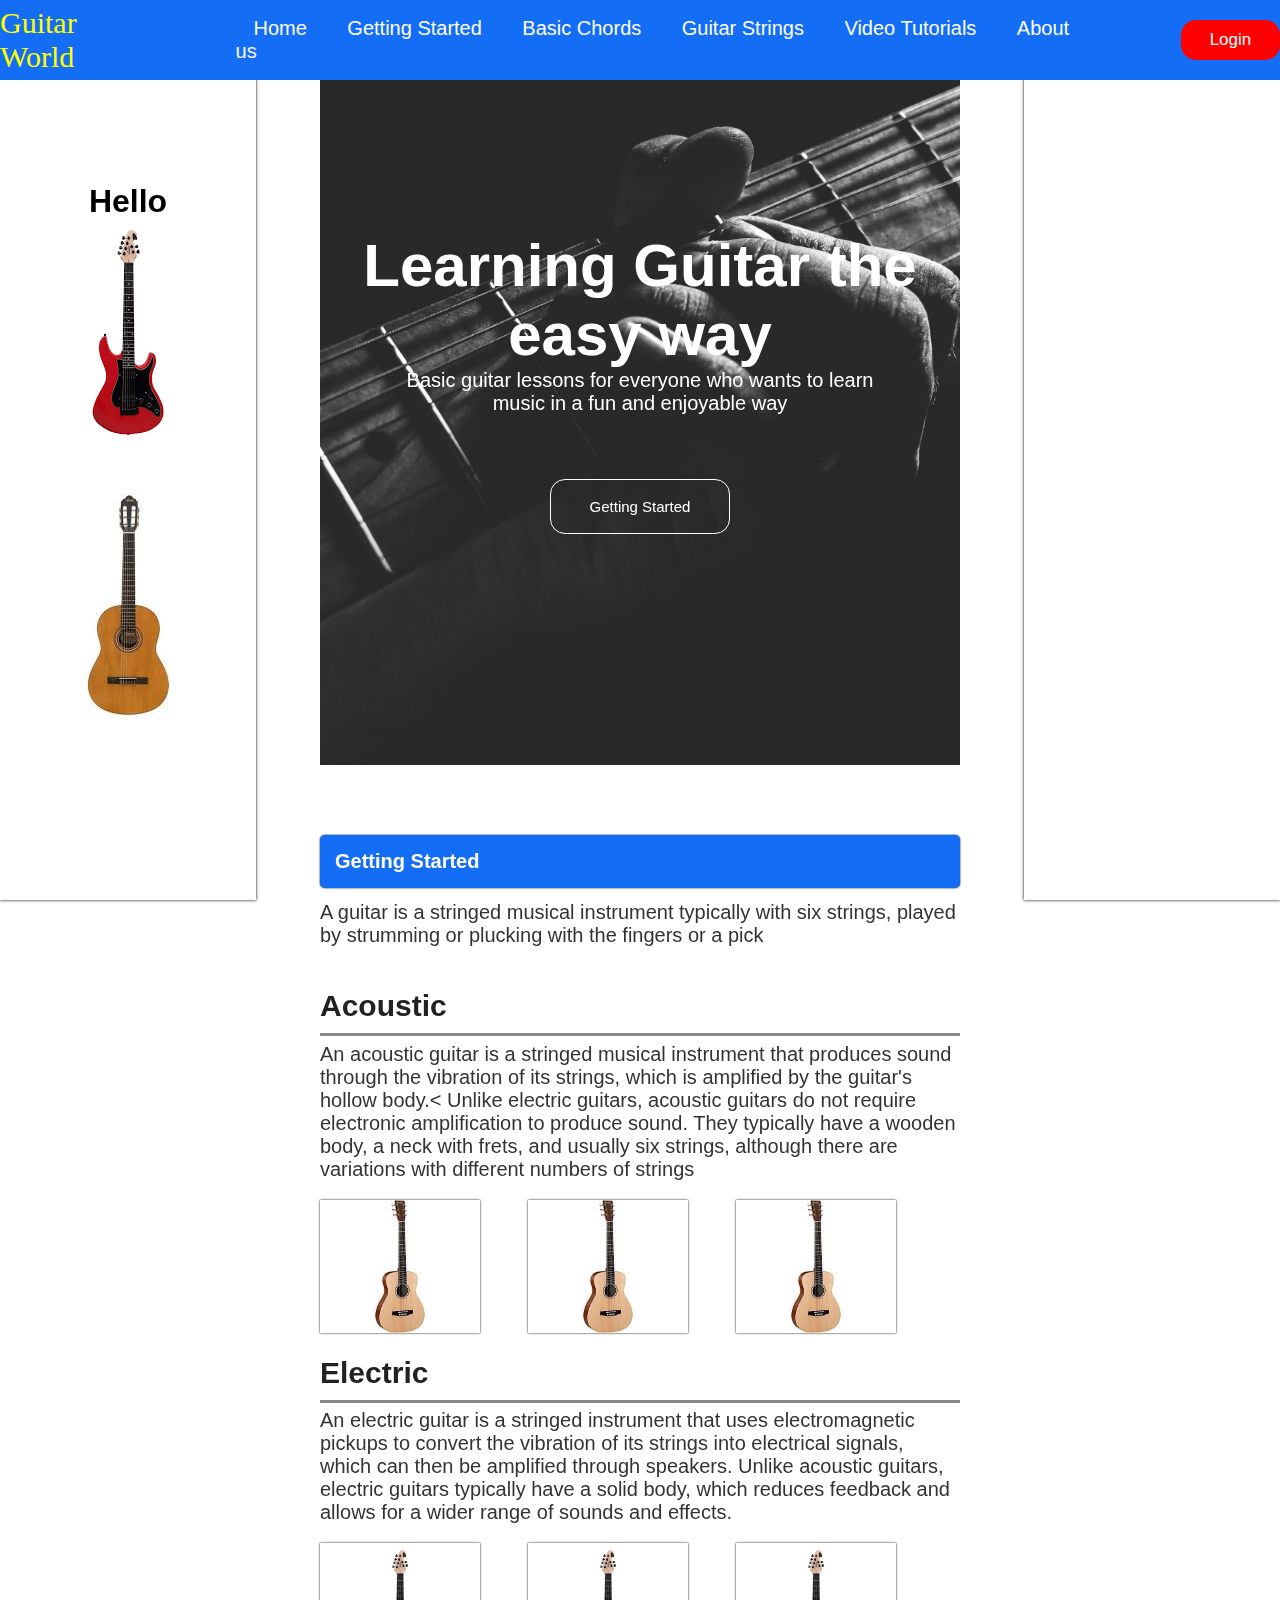
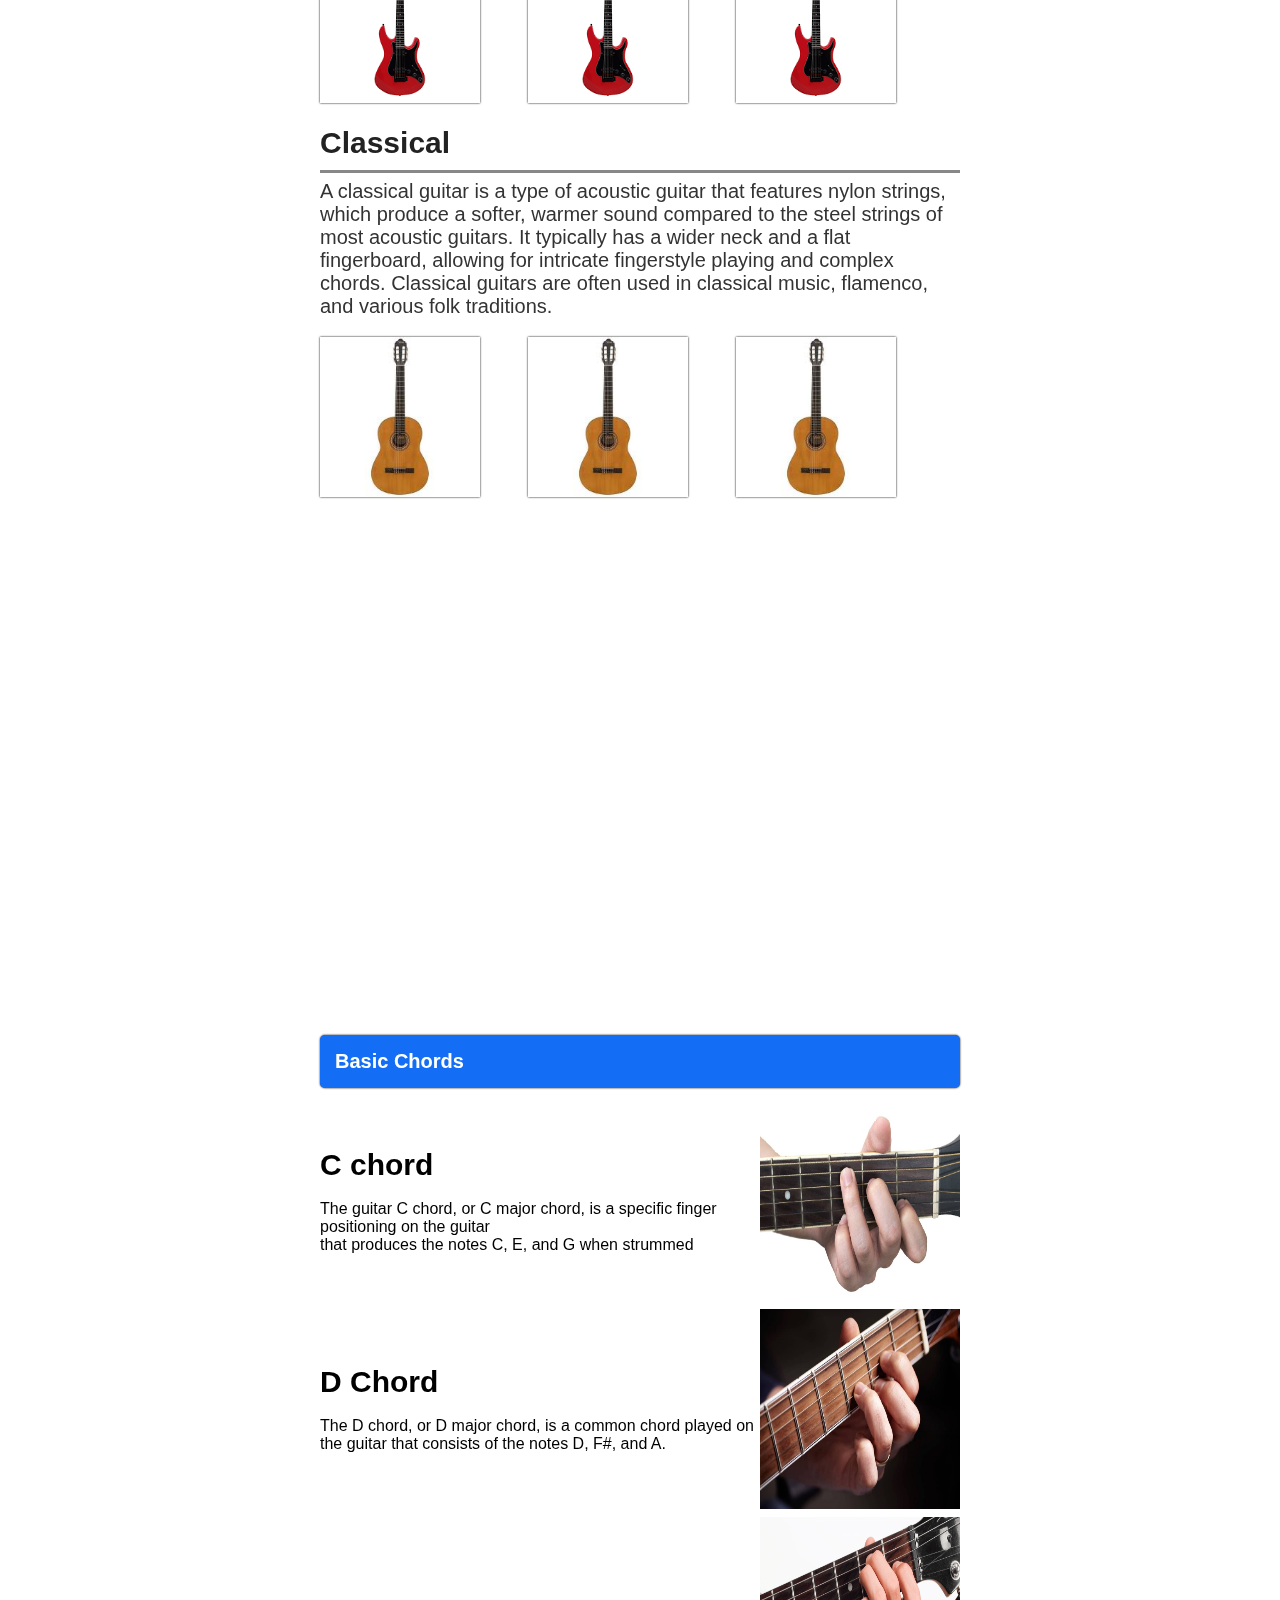
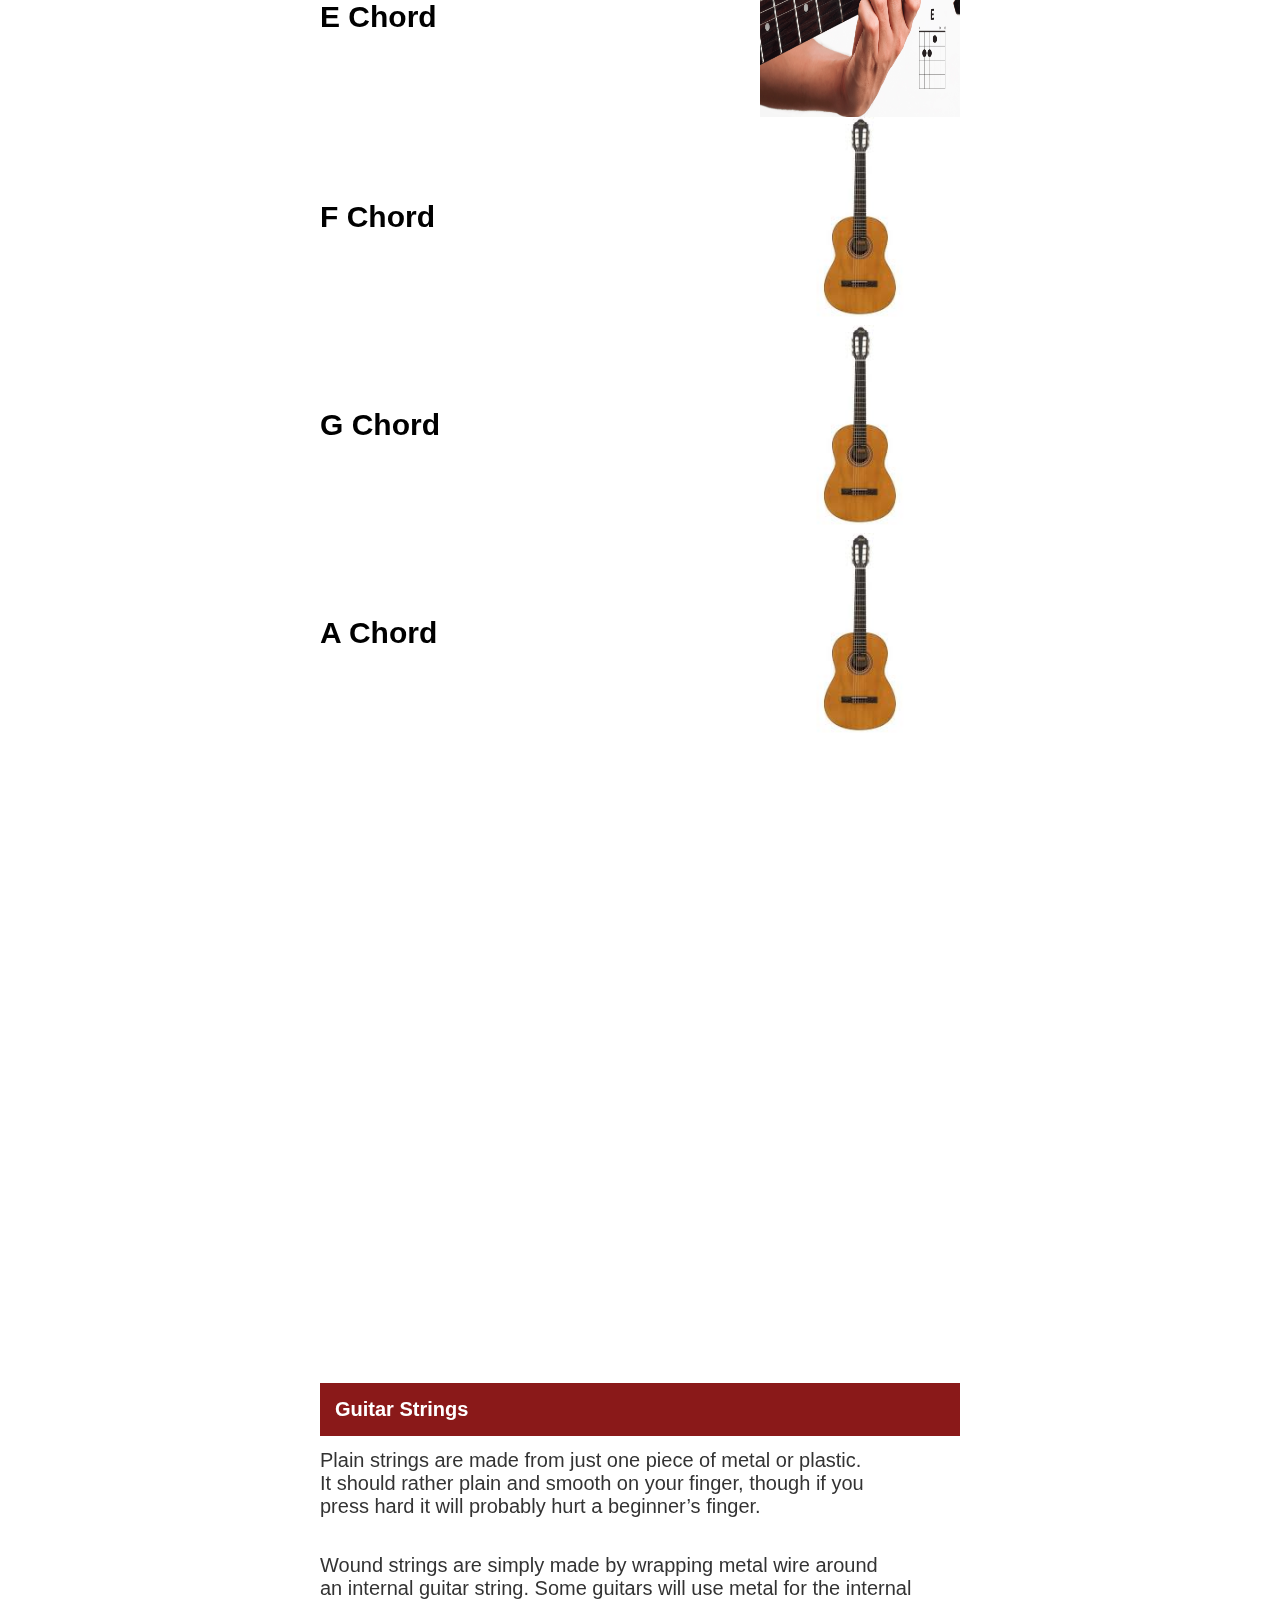
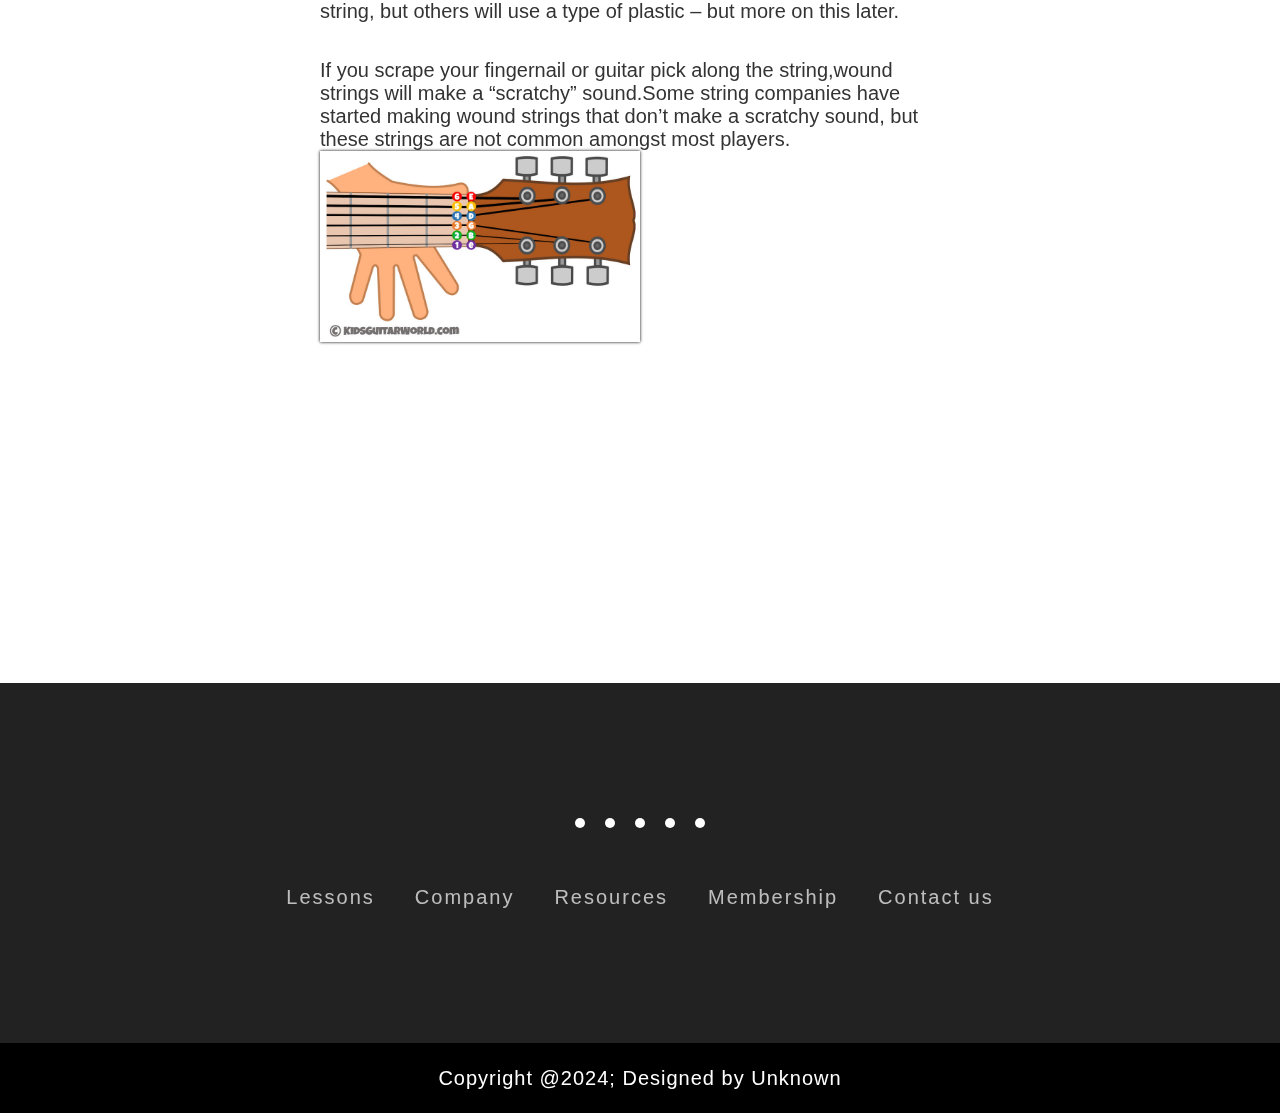
==== index.html @ c6ec6309 "Add files via upload" ====
<html lang="en">
<head>
    <meta charset="UTF-8">
    <meta name="viewport" content="width=device-width, initial-scale=1.0">
    <title>Document</title>
    <link rel="stylesheet" href="style.css">
    <link rel="stylesheet" href="style2.css">
    <link rel="stylesheet" href="https://cdnjs.cloudflare.com/ajax/libs/font-awesome/6.6.0/css/all.min.css" integrity="sha512-Kc323vGBEqzTmouAECnVceyQqyqdsSiqLQISBL29aUW4U/M7pSPA/gEUZQqv1cwx4OnYxTxve5UMg5GT6L4JJg==" crossorigin="anonymous" referrerpolicy="no-referrer" />
</head>
<body>
    <div class="nav-bar">
            <div class="logo">Guitar World</div>
            <ul>
                <a href="#">Home</a>
                <a href="#">Getting Started</a>
                <a href="#">Basic Chords</a>
                <a href="#">Guitar Strings</a>
                <a href="video-tutorials/video.html">Video Tutorials</a>
                <a href="#">About us</a>
            </ul>

		<button id="login-btn" href="about.html">Login</button>
    </div>
    <!---------------------HOME CONTENTS------------------------------------>
    <div class="home-page">
        <div class="home-content">
            <h1>Learning Guitar the easy way</h1>
            <p>Basic guitar lessons for everyone who wants to learn<br>music in a fun and enjoyable way</p>
            <div class="buttons">
                <button class="btn2">Getting Started</button>
            </div>
        </div>
    </div>

    <!----------------------------------------SIDE CONTENTS  LEFT--------------------------------------------------------->
        <div class="side-contents">
            <div class="side-text">
                <h1>Hello</h1>
            </div>
            <div class="side-img">
                <img src="electric.png">
                <img src="classical.jpg">
            </div>
        </div>

    <!----------------------------------- SIDE CONTENTS RIGHT------------------------------------------------------------->
    <div class="side-contents-right">
        
    </div>

    <!-----------------------------GETTING STARTED------------------------------------------->
        <div class="get-started">
            <div class="get-started-content">
                <h1>Getting Started</h1>
                <p>A guitar is a stringed musical instrument typically with six strings, played by strumming or plucking with the fingers or a pick</p>
                <!----------------------GUITAR TYPES------------------------------------->
            <div class="guitar-types">
                <div class="guitar-container1">
                    <h3>Acoustic</h3>
                    <p>An acoustic guitar is a stringed musical instrument that produces sound through the vibration of its strings, which is amplified by the guitar's hollow body.<
                        Unlike electric guitars, acoustic guitars do not require electronic amplification to produce sound. They typically have a wooden body, a neck with frets, and
                        usually six strings, although there are variations with different numbers of strings</p>
                      <div class="gitar-groups">
                        <img src="acoustic.jpg" alt="">
                        <img src="acoustic.jpg" alt="">
                        <img src="acoustic.jpg" alt="">
                      </div>
                </div>
                <div class="guitar-container2">
                    <h3>Electric</h3>
                    <p>An electric guitar is a stringed instrument that uses electromagnetic pickups to convert the vibration of its strings into electrical signals, which can then be amplified through speakers. Unlike acoustic guitars, electric guitars typically have a solid body, which reduces feedback and allows for a wider range of sounds and effects.</p>
                    <div class="gitar-groups">
                        <img src="electric.png" alt="">
                        <img src="electric.png" alt="">
                        <img src="electric.png" alt="">
                    </div>
                </div>
                <div class="guitar-container3">
                    <h3>Classical</h3>
                    <p>A classical guitar is a type of acoustic guitar that features nylon strings, which produce a softer, warmer sound compared to the steel strings of most acoustic guitars. It typically has a wider neck and a flat fingerboard, allowing for intricate fingerstyle playing and complex chords. Classical guitars are often used in classical music, flamenco, and various folk traditions. </p>
                    <div class="gitar-groups">
                        <img src="classical.jpg" alt="">
                        <img src="classical.jpg" alt="">
                        <img src="classical.jpg" alt="">
                    </div>
                </div>
            </div>

            </div>           
        </div>


<!---------------------------------BASIC CHORDS-------------------------------->  
        <div class="basic-chords">
            <div class="basic-chords-content">
                <h1>Basic Chords</h1>
            </div>
            <div class="chords-container1">
                <div class="chord-C">
                    <div class="chord-text">
                        <h2>C chord</h2><br>
                        <p>The guitar C chord, or C major chord, is a specific finger positioning on the guitar<br>
                        that produces the notes C, E, and G when strummed</p>
                    </div>
                    <div class="chord-img">
                        <img src="c.jpg" alt="">
                    </div>
                </div>
<!-------------------------------D---------------------------------->
            <div class="chord-D">
                <div class="chord-text">
                    <h2>D Chord</h2><br>
                    <p>The D chord, or D major chord, is a common chord played on the guitar that consists of the notes D, F#, and A.</p>
                </div>
                <div class="chord-img">
                    <img src="d.jpg" alt="">
                </div>
            </div>
<!------------------------------E--------------------------------------------->
            <div class="chord-E">
                    <div class="chord-text">
                        <h2>E Chord</h2>
                    </div>
                    <div class="chord-img">
                        <img src="e.jpg" alt="">
                    </div>
                </div>
            </div>

            <div class="chords-container2">
                <div class="chord-F">
                    <div class="chord-text">
                        <h2>F Chord</h2>
                    </div>
                    <div class="chord-img">
                        <img src="classical.jpg" alt="">
                    </div>
            </div>
<!-----------------------------G--------------------------------------------------------->
                
                <div class="chord-G">
                    <div class="chord-text">
                        <h2>G Chord</h2>
                    </div>
                    <div class="chord-img">
                        <img src="classical.jpg" alt="">
                    </div>
                </div>
<!-------------------------------A----------------------------------------->
                <div class="chord-A">
                    <div class="chord-text">
                        <h2>A Chord</h2>
                        <p></p>
                    </div>
                    <div class="chord-img">
                        <img src="classical.jpg" alt="">
                    </div>
                </div>
            </div>
        </div>
<!-----------------------------------GUITAR STRINGS-------------------------------------------->
        <div class="guitar-string">
            <div class="guitar-string-content">
                <h1>Guitar Strings</h1>
                <p>Plain strings are made from just one piece of metal or plastic.<br>
                 It should rather plain and smooth on your finger, though if you <br> press hard it will probably hurt a beginner’s finger.</p>
                 <br><br>
                 <p>Wound strings are simply made by wrapping metal wire around <br>
                an internal guitar string. Some guitars will use metal for the internal<br>
                 string, but others will use a type of plastic – but more on this later. </p>
                    <br><br>
                <p>If you scrape your fingernail or guitar pick along the string,wound<br>
                strings will make a “scratchy” sound.Some string companies have<br>
                started making wound strings that don’t make a scratchy sound, but<br>
                these strings are not common amongst most players.</p> 
            </div>
            <div class="guitar-img">
                <img src="string.jpg" alt="">
            </div>
        </div>
<!-------------------------------FOOTER--------------------------------------->

        <div class="footer">
            <div class="icons">
                <a href="#"><i class="fa-brands fa-facebook"></i></a>
                <a href="#"><i class="fa-brands fa-instagram"></i></a>
                <a href="#"><i class="fa-brands fa-google"></i></a>
                <a href="#"><i class="fa-brands fa-twitter"></i></a>
                <a href="#"><i class="fa-brands fa-youtube"></i></a>
            </div>
            <div class="footer-nav">
                <ul>
                    <a href="#">Lessons</a>
                    <a href="#">Company</a>
                    <a href="#">Resources</a>
                    <a href="#">Membership</a>
                    <a href="#">Contact us</a>
                </ul>
            </div>
        </div>
        <div class="footer-copyrigth">
            <a href="#">Copyright @2024; Designed by Unknown</a>
        </div>
</body>
</html>
---- style.css ----
:root{
    --h1-font-size: 20px;
    --p-font-size: 20px;
    --background:#146ef5;
}

*{
    margin: 0;
    padding: 0;
    font-family:arial;
}
body{
    background-color: white;
    overflow-x:hidden;
}
/*----------------------------SIDE CONTENTS------------------------------------------------*/

.side-contents{
    width: 20vw;
    height: 100vh;
    background: #fff;
    position: fixed;
    top: 0;
    left: 0;
    z-index: -1;
    display: flex;
    flex-direction: column;
    align-items: center;
    justify-content: center;
    box-shadow: 0 0 3px black;
}
.side-img{
    display: flex;
    flex-direction: column;
    gap:3em;
}

/* ---------------------------------------------SIDE CONTENTS RIGTH------------------------------------------*/

.side-contents-right{
    width: 20vw;
    height: 100vh;
    background: #fff;
    position: fixed;
    top: 0;
    right: 0;
    z-index: -1;
    display: flex;
    flex-direction: column;
    align-items: center;
    justify-content: center;
    box-shadow: 0 0 3px 
}


/*-----------------------------NAV BAR -----------------------------------------------------------*/

h3{
    margin-top: 2%;
    font-size: 30px;
    margin-bottom: 1%;
    color: white;
}
.nav-bar{
    background:var(--background);
    backdrop-filter:blur(5px);
    width: 100vw;
    height: 80px;
    display: flex;
    align-items: center;
    justify-content: center;
    gap: 5em;
    position: fixed;
    z-index: 999;

    animation: appear 2s linear;
    animation-timeline: view();
    animation-range: entry 0% cover 40%;
}
.logo{
    color: rgb(250, 250, 250);
    font-size: 30px;
    color: yellow;
    font-family: fantasy;
}

.nav-bar a{
   padding: 10px;
   color: white;
   cursor: pointer;
   font-size: 20px;
   text-decoration: none;
   margin: 0 5px;
   border: solid transparent;
   transition: .3s;
}
.nav-bar a:hover{
    border-bottom:solid rgb(251, 255, 0);
    color: yellow;
}
.nav-bar ul{
    margin-right: 0%;
}

/*------------------------------------LOGIN BTN-------------------------------------------*/

#login-btn{
 padding:5px 20px;
 background:red;
 border-radius:15px;
 cursor:pointer;
 border:none;
 width:100px;
 height:40px;
 color:white;
 transition:.2s;
 font-size:17px;
}
#login-btn:hover{
 transform:scale(1.05);
 background:white;
 color:black;
 box-shadow:0 0 10px white;
}

/*------------------------------------ HOME PAGE ------------------------- */ 
.home-page{
    width: 50vw;
    height: 85vh;
    background: url(home.jpg);
    background-repeat: no-repeat;
    background-position: center;
    background-size: cover;
    display: flex;
    align-items: center;
    justify-content: center;
    text-align: center;
    margin: auto;
}

.home-content h1{
    font-size: 60px;
    color: white;
}
.home-content p{
    color: white;
    font-size: 20px;
}
.buttons{
    margin-top: 10%;
}

.btn2{
    color: rgb(255, 255, 255);
    background: transparent;
    padding: 10px 20px;
    cursor: pointer;
    border: none;
    border-radius: 15px;
    width: 180px;
    height: 55px;   
    font-size: 15px;
    border: 1px solid;
    transition: .3s;
}
.btn2:hover{
    background-color: rgb(243, 243, 243);
    border: none;
    box-shadow: 0 0 15px rgb(250, 250, 250);
    color: black;
}

    /* ----------------------------------- GET STARTED ----------------------------------------------------- */

.get-started{
    width: 50vw;
    margin:auto;
    height: 200vh;
    background: #fff;
    display: flex;
    flex-direction: column;
    gap: 8em;
    margin-top: 3%;
}
.get-started-content{
    display: flex;
    flex-direction: column;
    align-items: left;
    margin-top: 5%;
}
.get-started-content h1{
    font-size: var(--h1-font-size);
    margin-bottom: 2%;
    color: #fff;
    background:var(--background);
    padding:15px;
    box-shadow:0 0 2px black;
    border-radius:5px;
}
.get-started p{
    margin-bottom: 3%;
    color: #333;
    font-size: 20px;
}
.get-started h3{
 border-bottom:solid #888;
 padding:10px 0px;
 color:#222;
}
/*---------------------------------------------GUITAR IMG --------------------------*/
.guitar-container1 img{
    width: 25%;
    height: 25%;
    box-shadow: 0 0 2px black;
    cursor: pointer;
    transition: .3s;
}
.guitar-container2 img{
    width: 25%;
    height: 25%;
    box-shadow: 0 0 2px black;
    cursor: pointer;
    transition: .3s;
}
.guitar-container3 img{
    width: 25%;
    height: 25%;
    box-shadow: 0 0 2px black;
    cursor: pointer;
    transition: .3s;
}
.gitar-groups {
    display: flex;
    gap: 3em;
}
.guitar-container3 img:hover{
    box-shadow: 0 0 5px black;
    transform: scale(1.1);
}
.guitar-container2 img:hover{
    box-shadow: 0 0 5px black;
    transform: scale(1.1);
}
.guitar-container1 img:hover{
    box-shadow: 0 0 5px black;
    transform: scale(1.1);
}

/*------------------------- GUITAR CHORDS --------------------------------------*/

.basic-chords{
    width: 50vw;
    height: 220vh;
    background-color:white;
    color: rgb(0, 0, 0);
    margin-top: 3%;
    margin:auto;
}
.basic-chords-content{
    display: flex;
    flex-direction: column;
    align-items: left;
    margin-bottom: 0%;

    /*animation: appear 2s linear;
    animation-timeline: view();
    animation-range: entry 0% cover 40%;
    */
}
.basic-chords-content h1{
    margin-top: 5%;
    margin-bottom: 2%;
    font-size: var(--h1-font-size);
    margin-bottom: 2%;
    color: #fff;
    background:var(--background);
    padding:15px;
    box-shadow:0 0 2px black;
    border-radius:5px;
}

.chords-container1{
    display: flex;
    align-items: center;
    flex-direction: column;
    justify-content: center;
    color: black;
    gap: .5em;
}
.chords-container1 h2{
    font-size: 30px;
}

.chord-C{
    width: 50vw;
    height: 200px;
    background-color: white;
    border-radius: 10px;
    display: flex;
    justify-content: space-between;
    align-items: center;

   /* animation: appear linear;
    animation-timeline: view();
    animation-range: entry 0% cover 40%;
    */
}
.chord-D{
    width: 50vw;
    height: 200px;
    background-color: white;
    border-radius: 10px;
    display: flex;
    justify-content: space-between;
    align-items: center;
}
.chord-E{
    width: 50vw;
    height: 200px;
    background-color: white;
    border-radius: 10px;
    display: flex;
    justify-content: space-between;
    align-items: center;
}
.chord-F{
    width: 50vw;
    height: 200px;
    background-color: white;
    border-radius: 10px;
    display: flex;
    justify-content: space-between;
    align-items: center;
}
.chord-G{
    width: 50vw;
    height: 200px;
    background-color: white;
    border-radius: 10px;
    display: flex;
    justify-content: space-between;
    align-items: center;
}
.chord-A{
    width: 50vw;
    height: 200px;
    background-color: white;
    border-radius: 10px;
    display: flex;
    justify-content: space-between;
    align-items: center;
}
.chords-container2{
    display: flex;
    flex-direction: column;
    align-items: center;
    justify-content: center;
    color: black;
    gap: .5em;
}
.chords-container2 h2{
    font-size: 30px;
}

/*-------------------------------CHORD TEXT < CHORD IMG-----------------------------------------*/
.chord-text{
    margin-left: 0%;
}
.chord-img img {
    width: 200px;
    height: 200px;
    background-size: contain;
    background-position: center;
}


@keyframes appear{
    from{
        transform:translateY(200px);
         opacity: 0;
     }
    to{
        transform: translateY(0px);
        opacity: 1;
    }
}
---- style2.css ----
:root{
    --h1-font-size: 20px;
    --p-font-size: 20px;
}
/* ======================GUTAR STINGS PAGE===================================*/
.guitar-string{
    width: 50vw;
    height: 100vh;
    background-color: white;
    display: flex;
    margin: auto;
    flex-direction: column;
    margin-top: 3%;
    margin: auto;
}
.guitar-img img{
    width: 50%;
    box-shadow: 0 0 3px black;
}
.guitar-string-content{
    
}
.guitar-string-content h1{
    font-size: var(--h1-font-size);
    color: white;
    margin-bottom: 2%;
    background: rgba(125, 0, 0, .9);
    padding: 15px;
}
.guitar-string-content p{
    font-size: 20px;
    color: #333;
}

/*-----------------------------FOOTER--------------------------------------*/
.footer{
    width: 100vw;
    background-color: #222;
    height: 40vh;
    display: flex;
    align-items: center;
    flex-direction: column;
    justify-content: center;
}

.bottom-nav{
    width: 100vw;
    height: 80px;
    background-color: black;
}
.icons{
    display: flex;
    justify-content: center;
    align-items: center;
    font-size: 20px;
}
.icons a{
    text-decoration: none;
    margin: 10px;
    color: #333;
    border-radius: 50%;
    background-color: #ffffff;
    padding: 5px;
    transition: .3s;
}
.icons a i{
    font-size: 30px;
    transition: .3s;
}

.icons a:hover{
    background-color: transparent;
    transition: .3s;
}
.icons a i:hover{
    color: white;
    transition: .3;
}




.footer-nav ul{
    display: flex;
    align-items: center;
    justify-content: center;
    margin-top: 5%;
}
.footer-nav a{
    color: #ffffff;
    font-size: 20px;
    margin: 10px 10px;
    text-decoration: none;
    opacity: .7;
    list-style: none;
    transition: .3s;
    letter-spacing: 2px;
    padding: 0 10px;
}
.footer-nav a:hover{
    opacity: 1;
}

/*-------------------footer copyright-----------------------------------------*/
.footer-copyrigth{
    width: 100v2;
    height: 70px;
    background-color: black;
    color: white;
    display: flex;
    align-items: center;
    justify-content: center;
}
.footer-copyrigth a{
    color: white;
    font-size: 20px;
    text-decoration: none;
    letter-spacing: 1px;
}
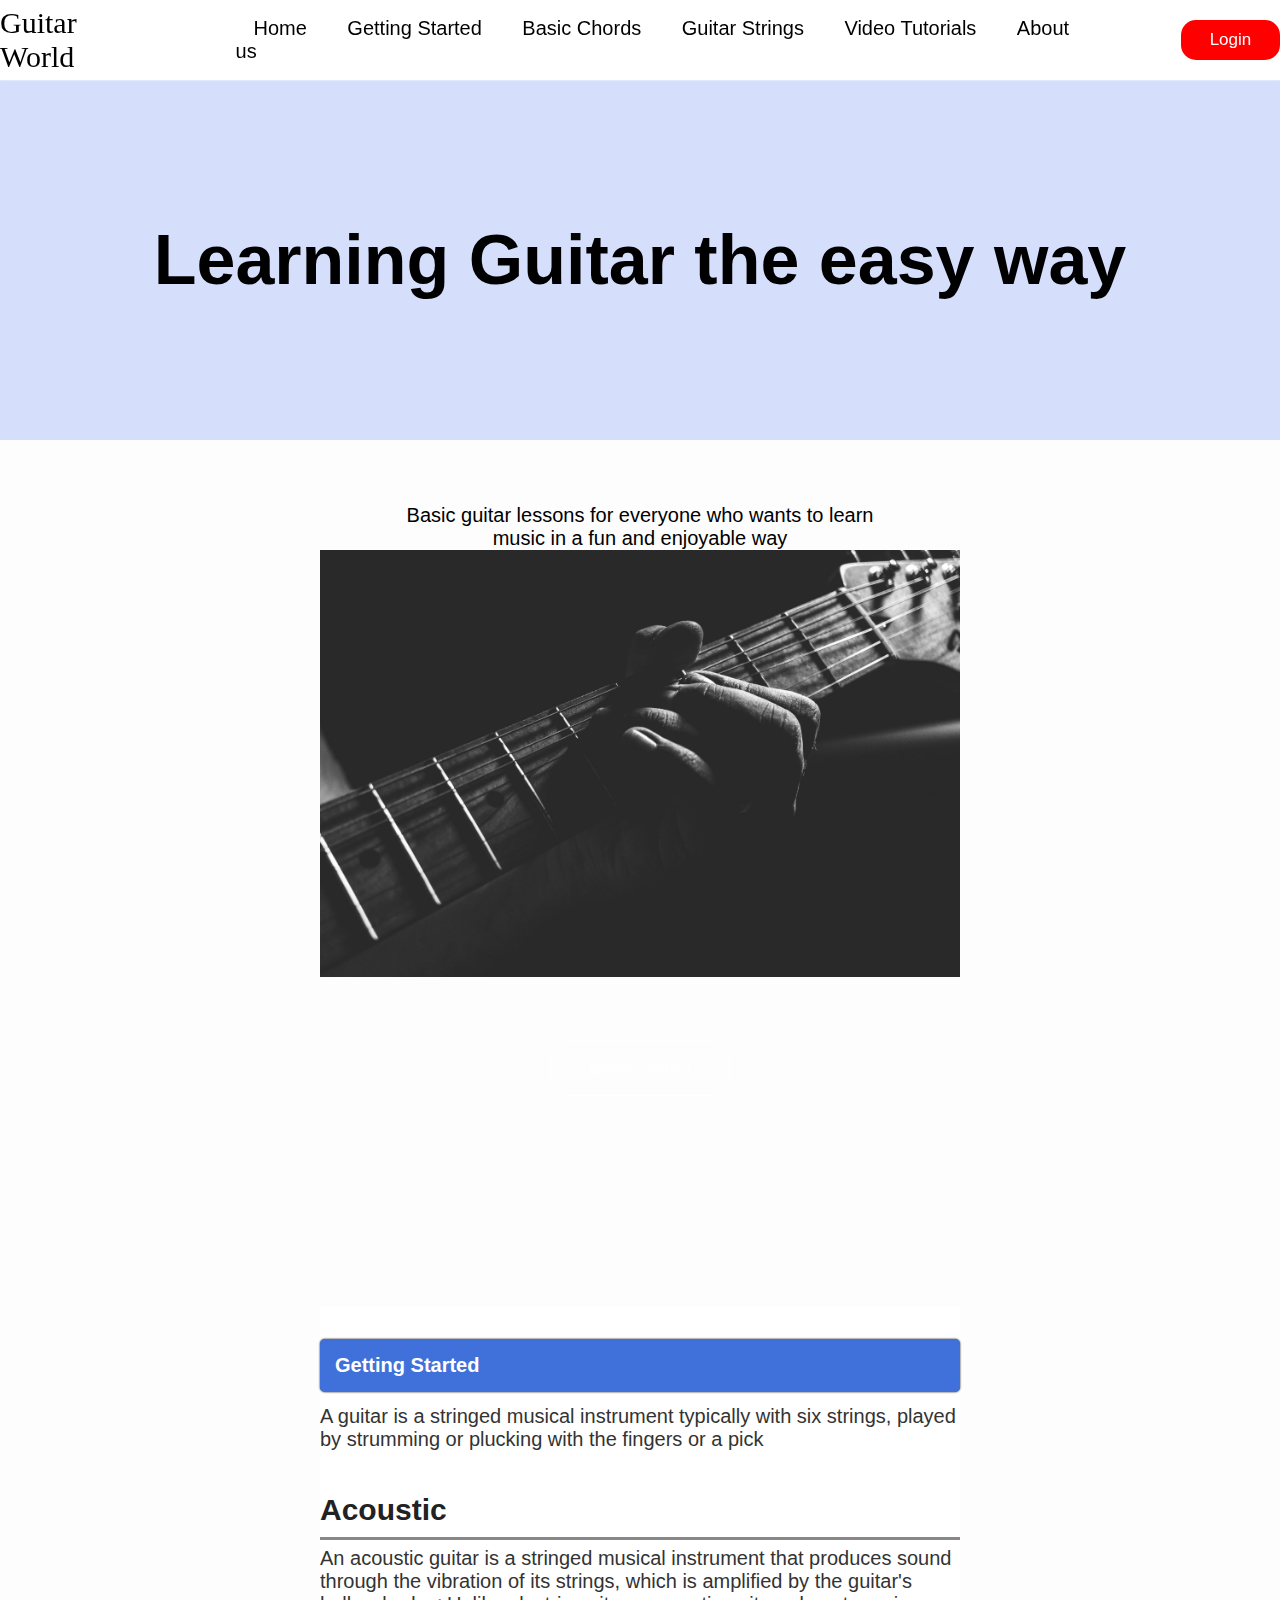
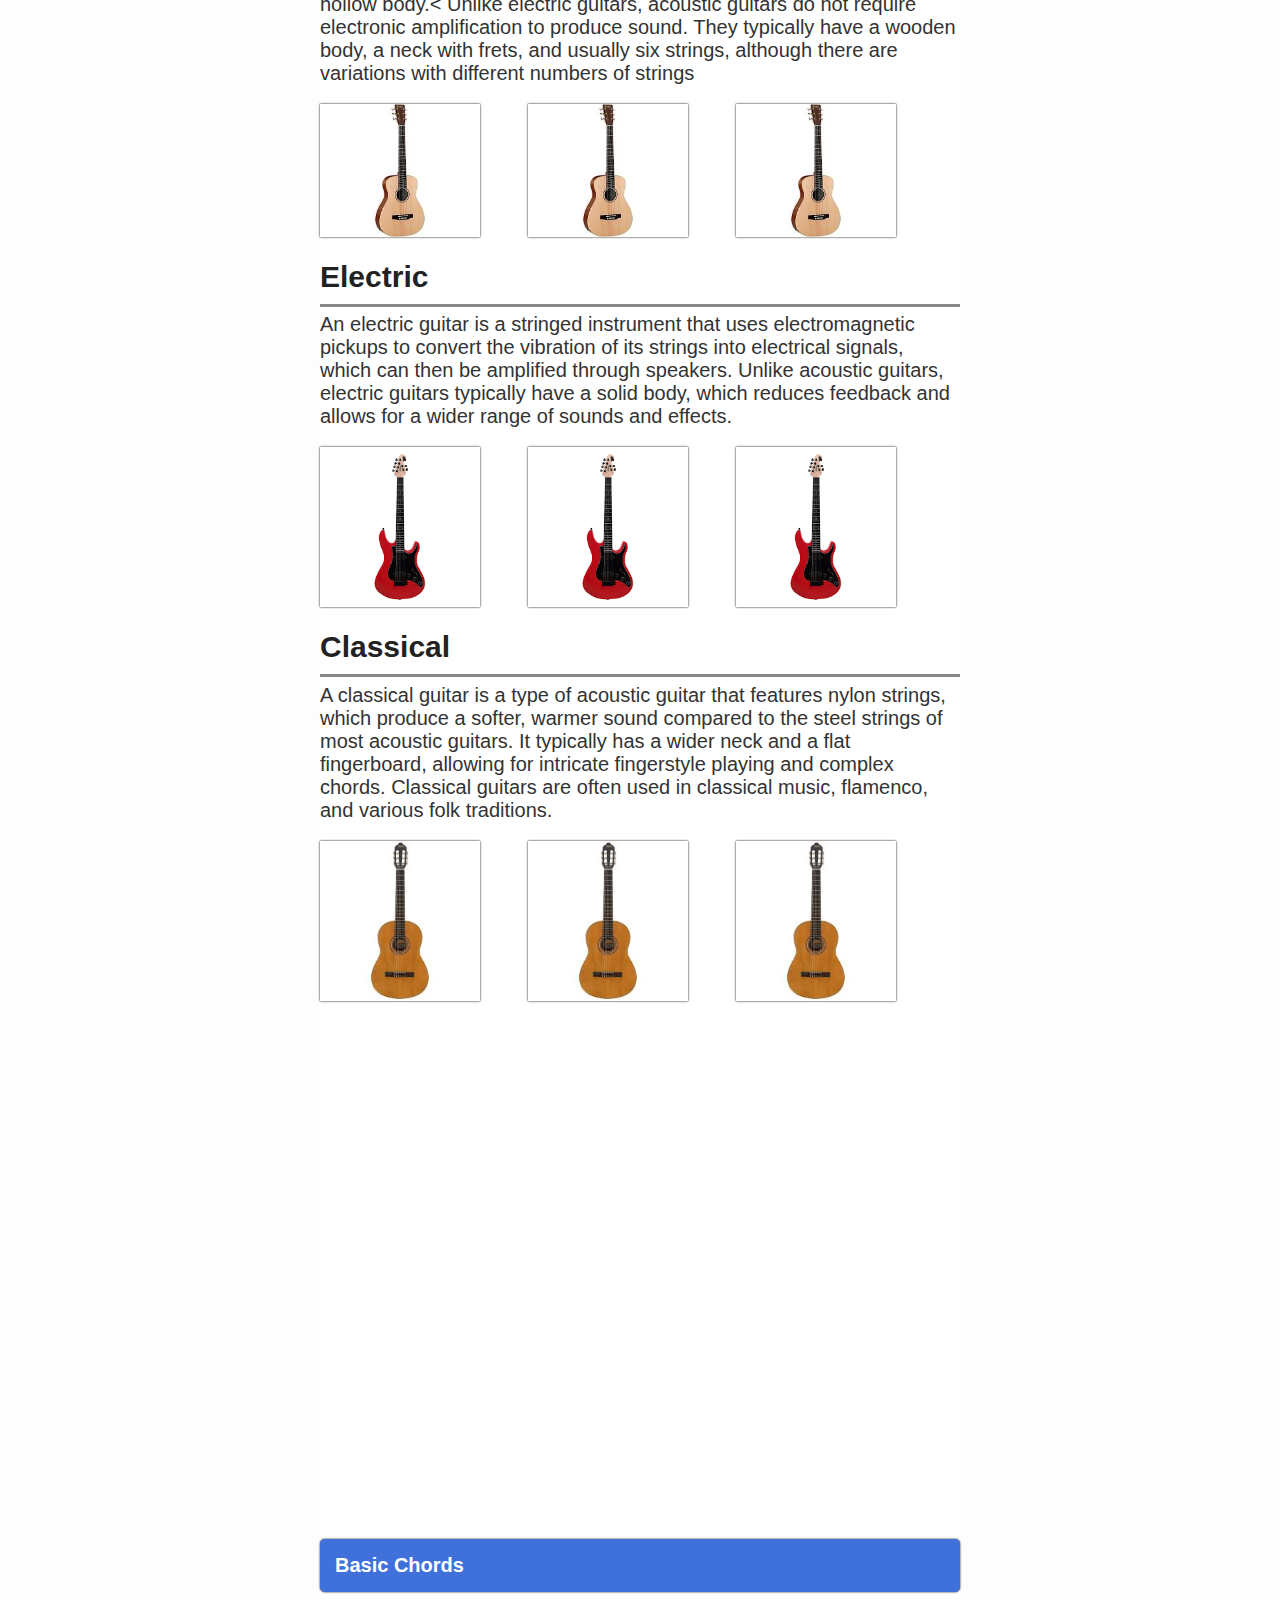
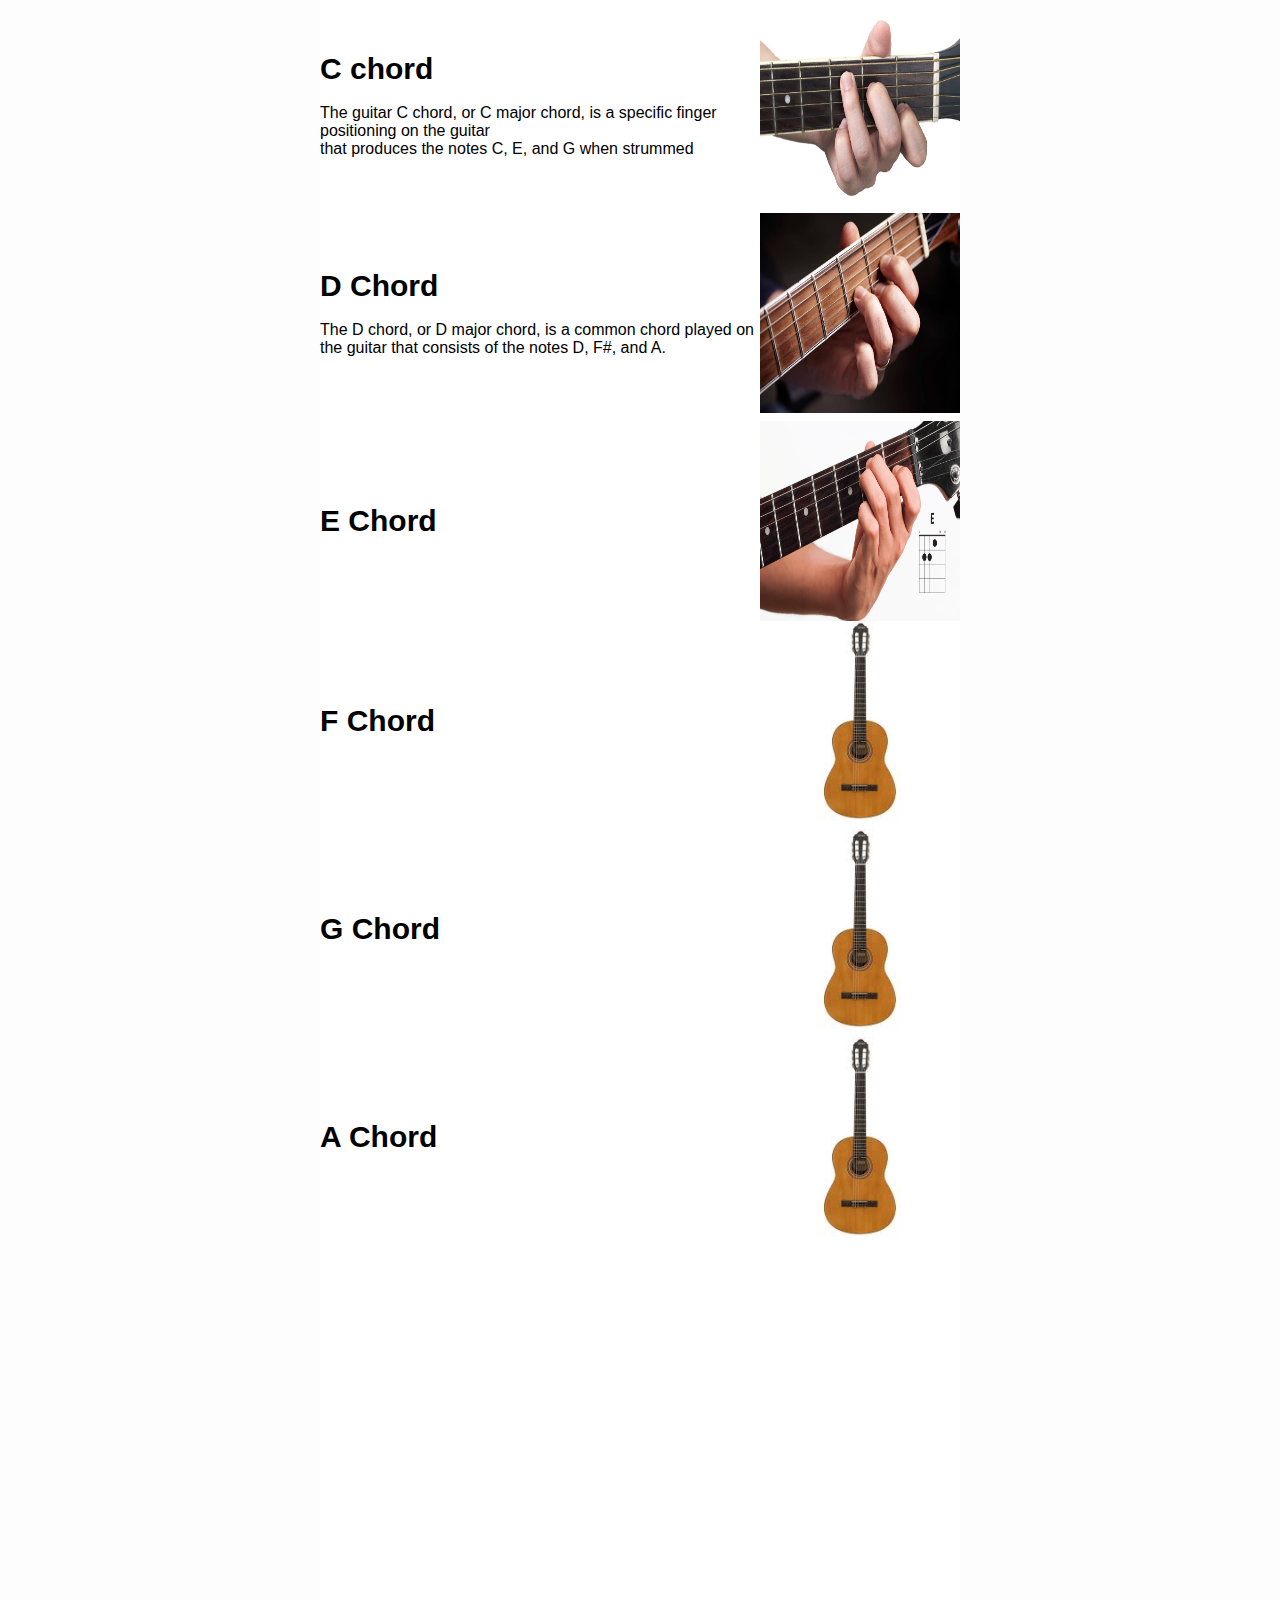
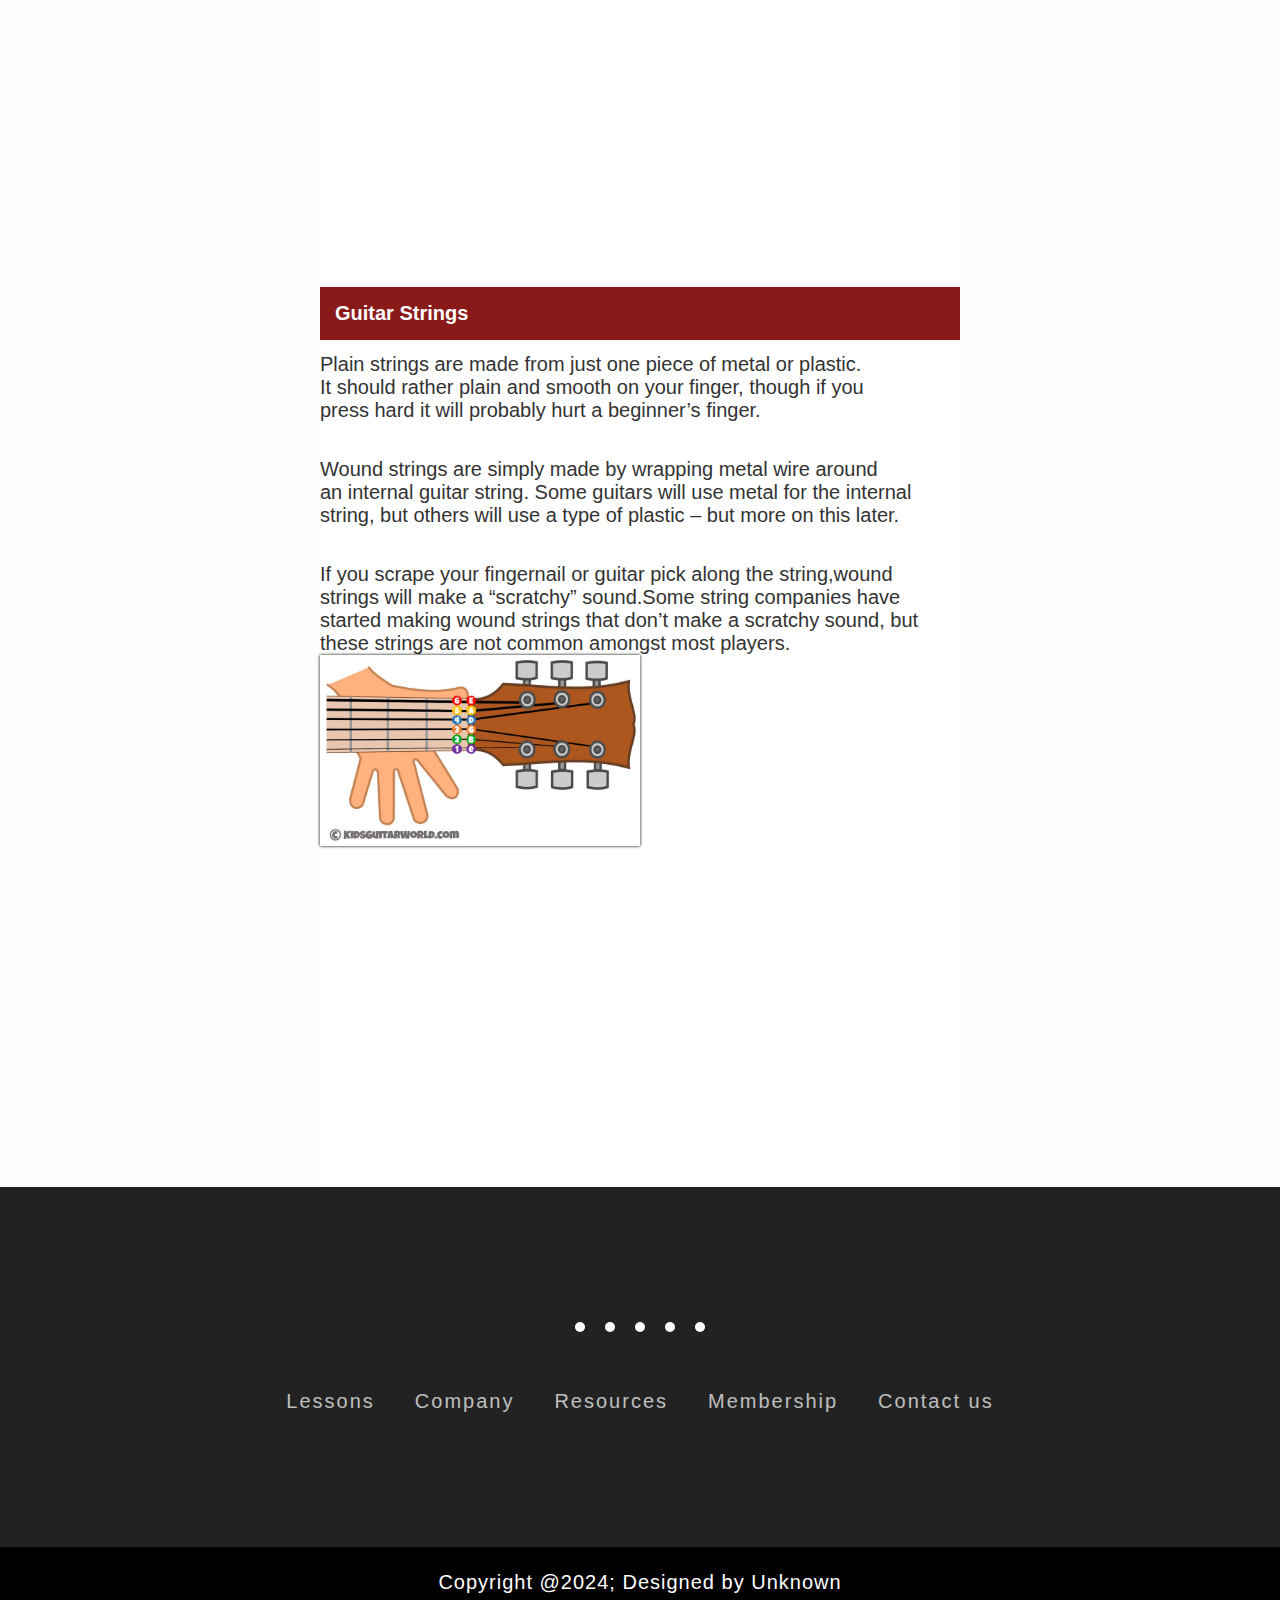
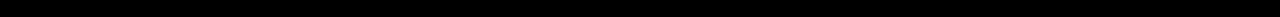
==== commit f6559bf0: "Add files via upload" ====
--- a/index.html
+++ b/index.html
@@ -22,10 +22,13 @@
 		<button id="login-btn" href="about.html">Login</button>
     </div>
     <!---------------------HOME CONTENTS------------------------------------>
+    <div class="page-intro">
+        <h1>Learning Guitar the easy way</h1>
+    </div>
     <div class="home-page">
         <div class="home-content">
-            <h1>Learning Guitar the easy way</h1>
             <p>Basic guitar lessons for everyone who wants to learn<br>music in a fun and enjoyable way</p>
+            <img src="home.jpg" alt="">
             <div class="buttons">
                 <button class="btn2">Getting Started</button>
             </div>
@@ -35,11 +38,10 @@
     <!----------------------------------------SIDE CONTENTS  LEFT--------------------------------------------------------->
         <div class="side-contents">
             <div class="side-text">
-                <h1>Hello</h1>
+                <h1></h1>
             </div>
             <div class="side-img">
-                <img src="electric.png">
-                <img src="classical.jpg">
+               
             </div>
         </div>
 
--- a/style.css
+++ b/style.css
@@ -1,7 +1,13 @@
 :root{
     --h1-font-size: 20px;
+    --h1-color:black;
+    --p-color:black;
     --p-font-size: 20px;
-    --background:#146ef5;
+    --background-nav:white;
+    --background:rgb(64, 113, 218);
+    --background-body:rgb(253, 253, 253);
+    --a-color:black;
+    --logo-color:black;
 }
 
 *{
@@ -10,11 +16,11 @@
     font-family:arial;
 }
 body{
-    background-color: white;
+    background-color: var(--background-body);
     overflow-x:hidden;
 }
 /*----------------------------SIDE CONTENTS------------------------------------------------*/
-
+/*
 .side-contents{
     width: 20vw;
     height: 100vh;
@@ -33,10 +39,10 @@
     display: flex;
     flex-direction: column;
     gap:3em;
-}
+}   */
 
 /* ---------------------------------------------SIDE CONTENTS RIGTH------------------------------------------*/
-
+/*
 .side-contents-right{
     width: 20vw;
     height: 100vh;
@@ -51,7 +57,7 @@
     justify-content: center;
     box-shadow: 0 0 3px 
 }
-
+*/
 
 /*-----------------------------NAV BAR -----------------------------------------------------------*/
 
@@ -62,8 +68,9 @@
     color: white;
 }
 .nav-bar{
-    background:var(--background);
+    background:var(--background-nav);
     backdrop-filter:blur(5px);
+    box-shadow:  0 0 2px white;
     width: 100vw;
     height: 80px;
     display: flex;
@@ -72,6 +79,7 @@
     gap: 5em;
     position: fixed;
     z-index: 999;
+    top: 0;
 
     animation: appear 2s linear;
     animation-timeline: view();
@@ -80,13 +88,13 @@
 .logo{
     color: rgb(250, 250, 250);
     font-size: 30px;
-    color: yellow;
+    color: var(--logo-color);
     font-family: fantasy;
 }
 
 .nav-bar a{
    padding: 10px;
-   color: white;
+   color: var(--a-color);
    cursor: pointer;
    font-size: 20px;
    text-decoration: none;
@@ -95,12 +103,27 @@
    transition: .3s;
 }
 .nav-bar a:hover{
-    border-bottom:solid rgb(251, 255, 0);
-    color: yellow;
+    border-bottom:solid rgb(255, 0, 0);
+    color: red;
 }
 .nav-bar ul{
     margin-right: 0%;
 }
+
+/*------------------------------------PAGE INTRO-------------------------------------------*/
+.page-intro{
+    margin-top: 80px;
+    width: 100vw;
+    height: 40vh;
+    background:rgba(36, 91, 243, 0.185);
+    display: flex;
+    align-items: center;
+    justify-content: center;
+}
+.page-intro h1{
+    font-size: 70px;
+}
+
 
 /*------------------------------------LOGIN BTN-------------------------------------------*/
 
@@ -118,8 +141,8 @@
 }
 #login-btn:hover{
  transform:scale(1.05);
- background:white;
- color:black;
+ background:rgba(5, 0, 0, 0.959);
+ color:rgb(255, 255, 255);
  box-shadow:0 0 10px white;
 }
 
@@ -127,23 +150,27 @@
 .home-page{
     width: 50vw;
     height: 85vh;
-    background: url(home.jpg);
+    background:var(--background-body);
     background-repeat: no-repeat;
     background-position: center;
     background-size: cover;
     display: flex;
     align-items: center;
-    justify-content: center;
+    flex-direction: column;
     text-align: center;
     margin: auto;
+    margin-top: 5%;
+}
+.home-page img{
+    width: 50vw;
 }
 
 .home-content h1{
     font-size: 60px;
-    color: white;
+    color: var(--h1-color);
 }
 .home-content p{
-    color: white;
+    color: var(--p-color);
     font-size: 20px;
 }
 .buttons{
@@ -300,10 +327,10 @@
     justify-content: space-between;
     align-items: center;
 
-   /* animation: appear linear;
+   animation: appear linear;
     animation-timeline: view();
     animation-range: entry 0% cover 40%;
-    */
+    
 }
 .chord-D{
     width: 50vw;
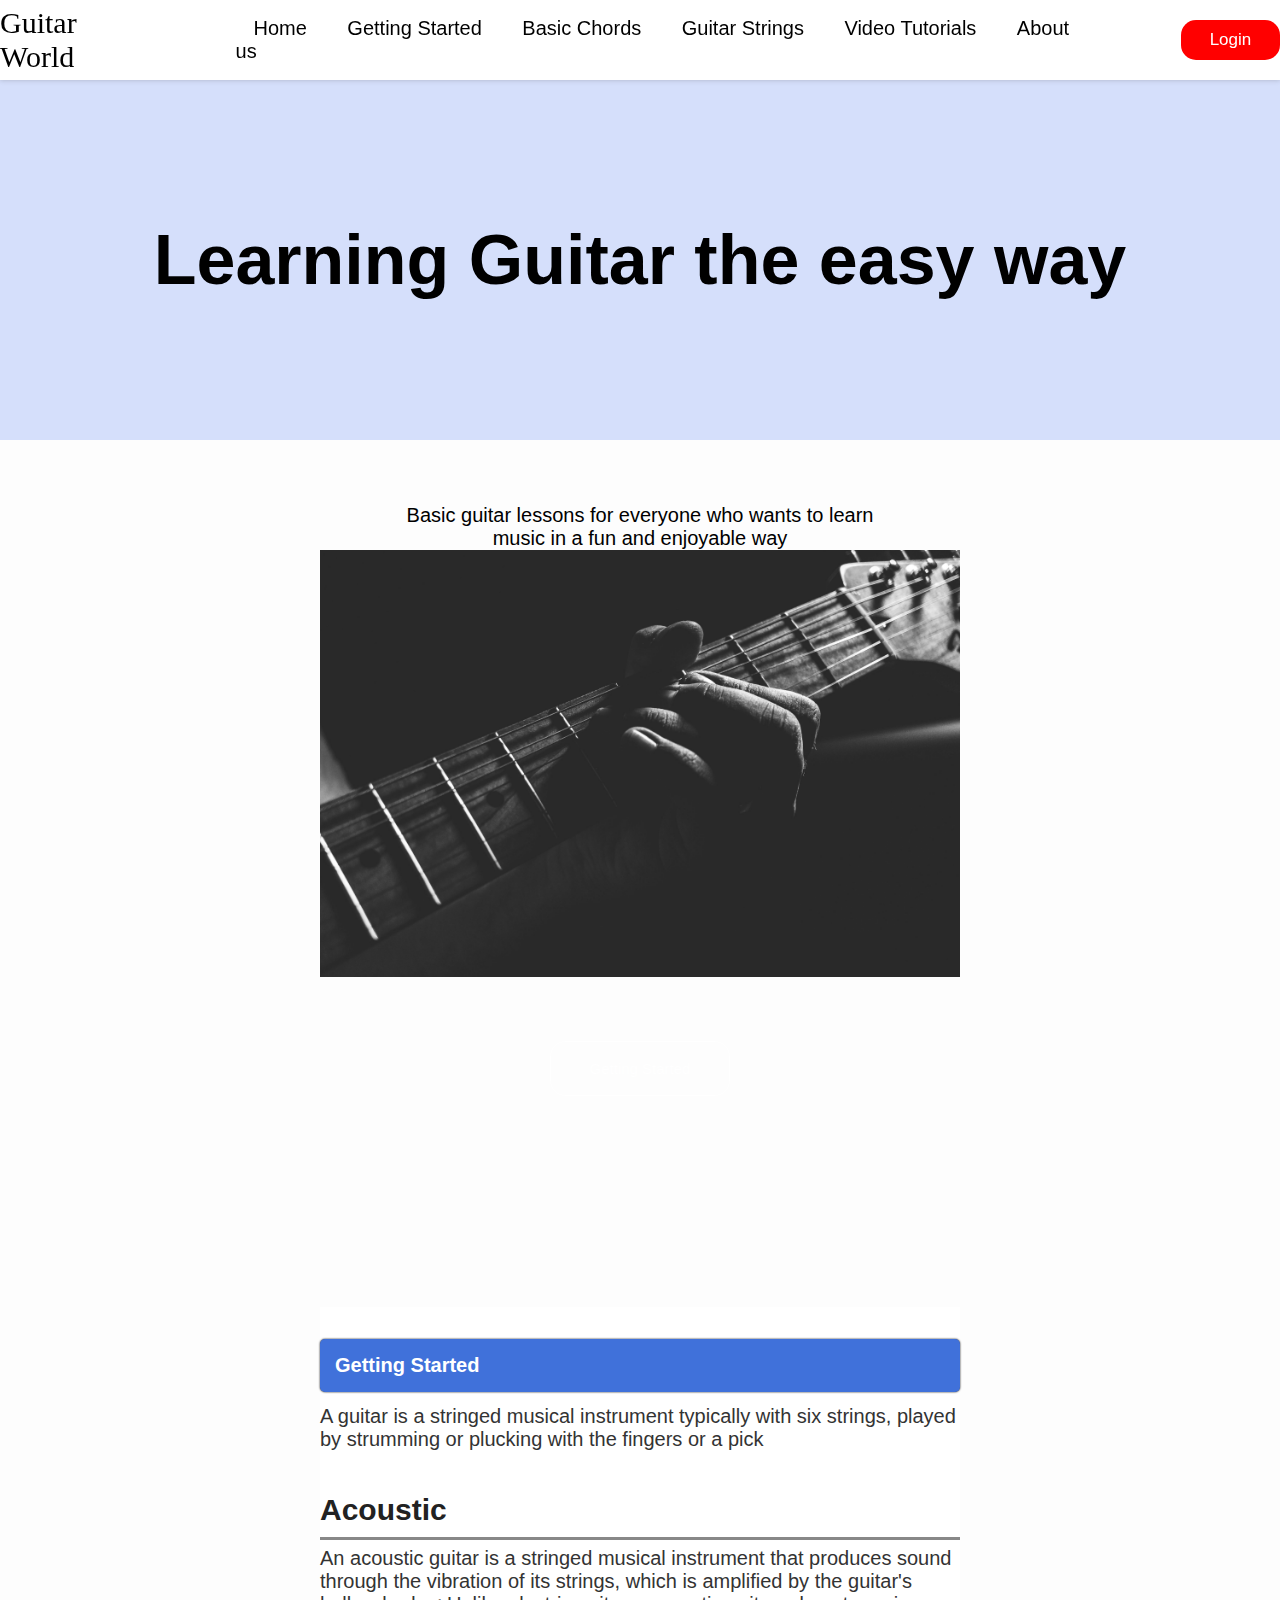
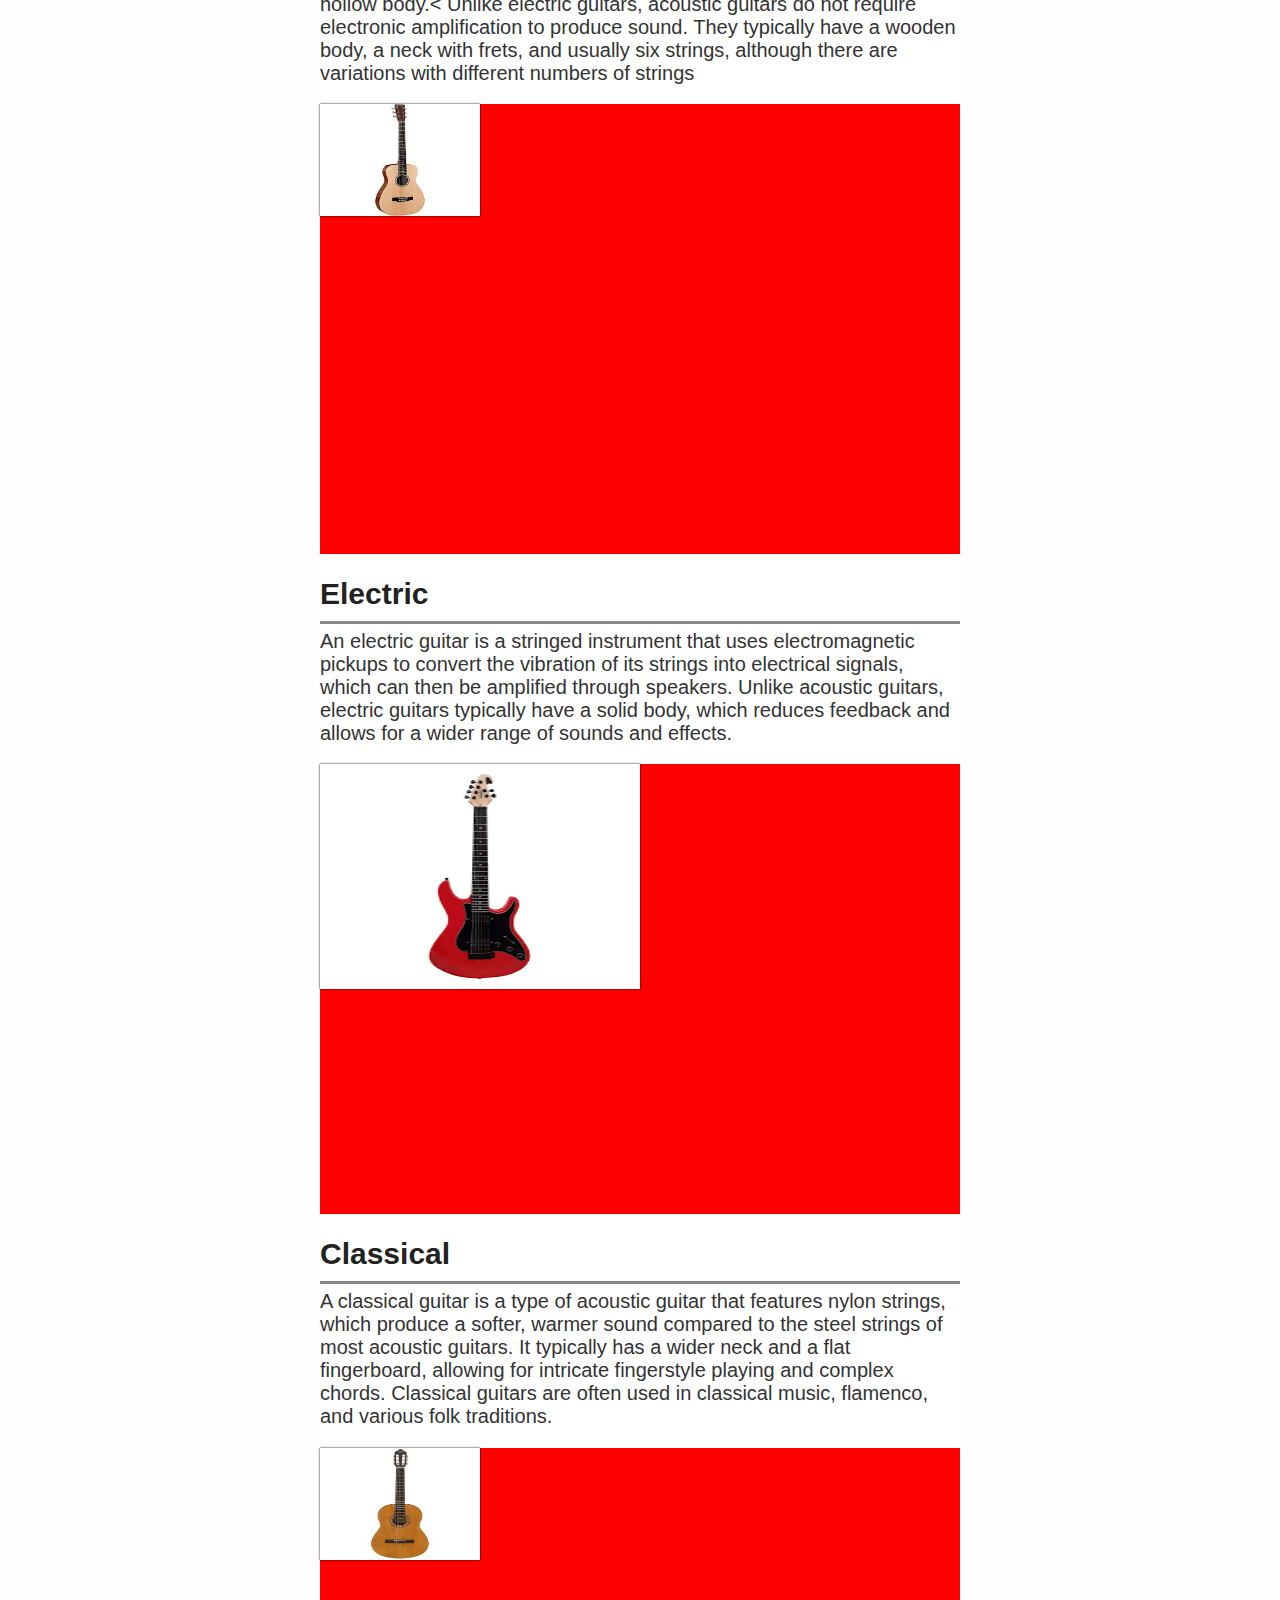
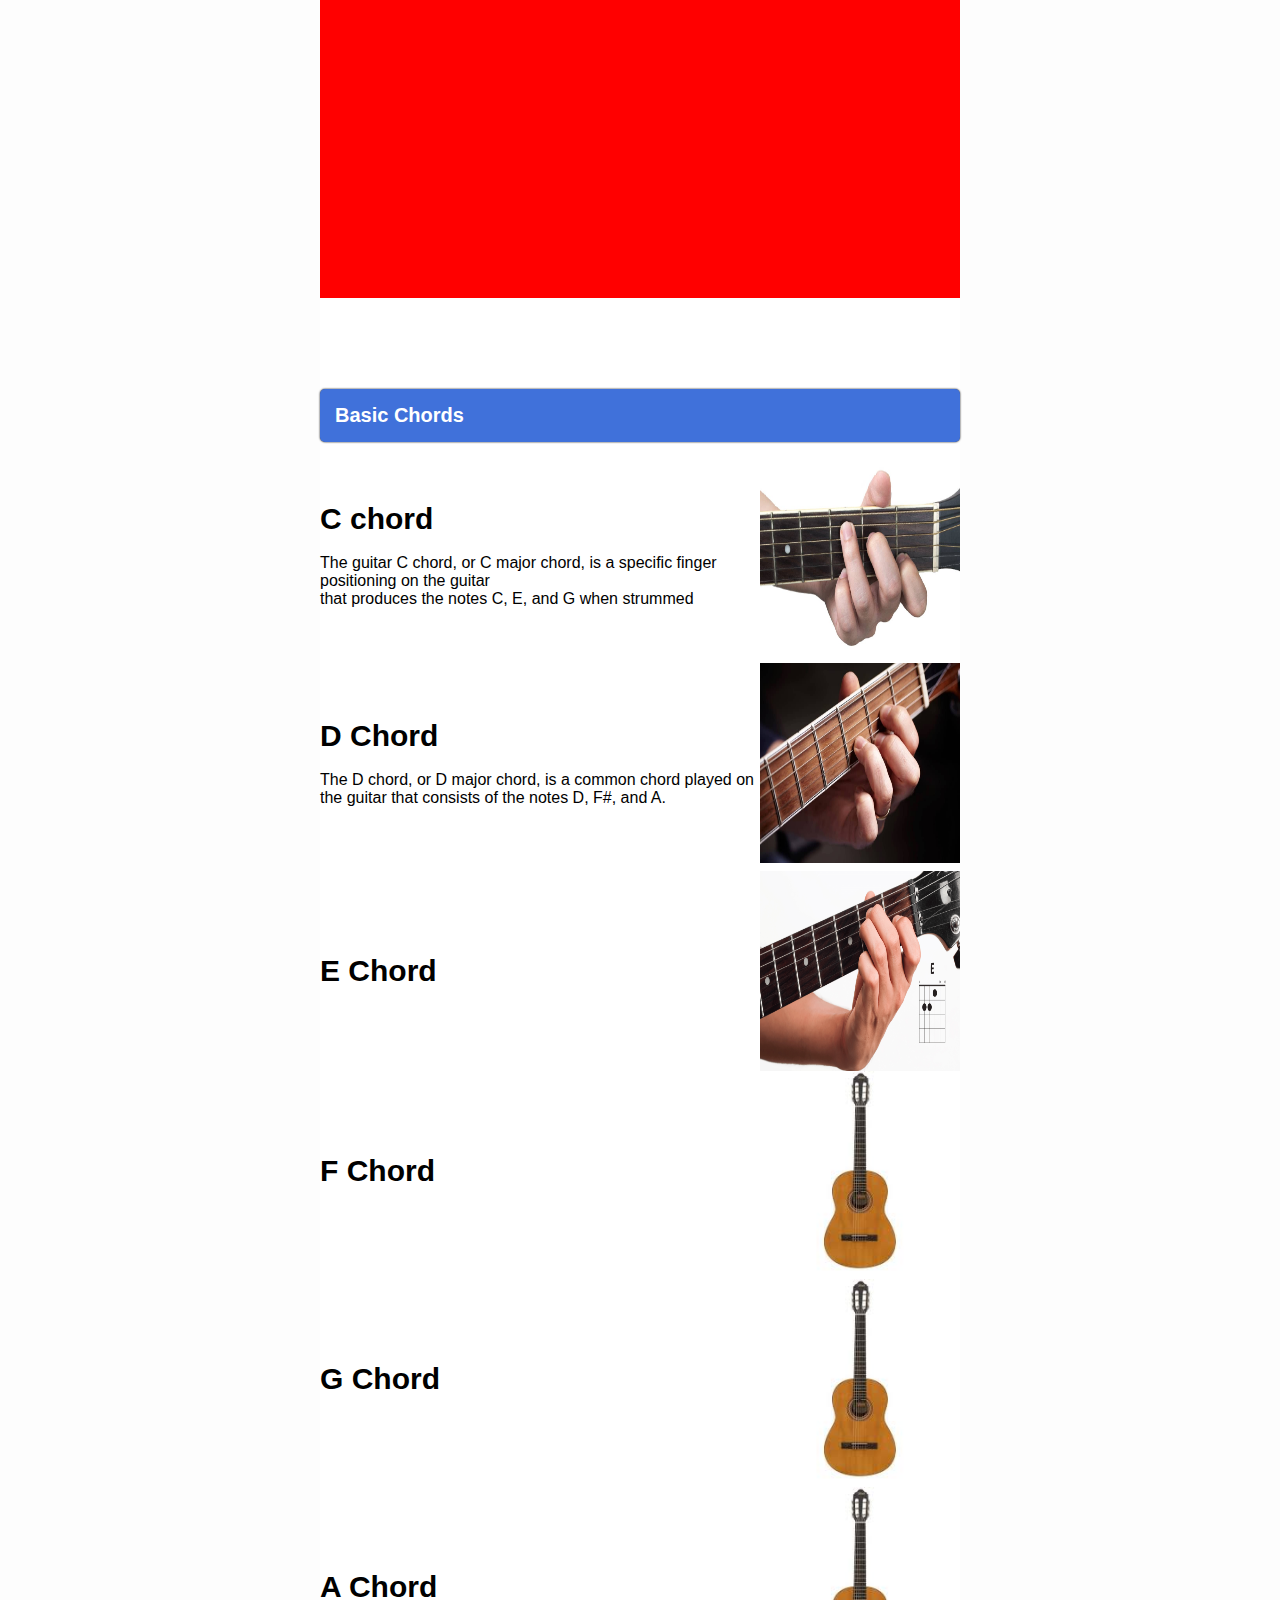
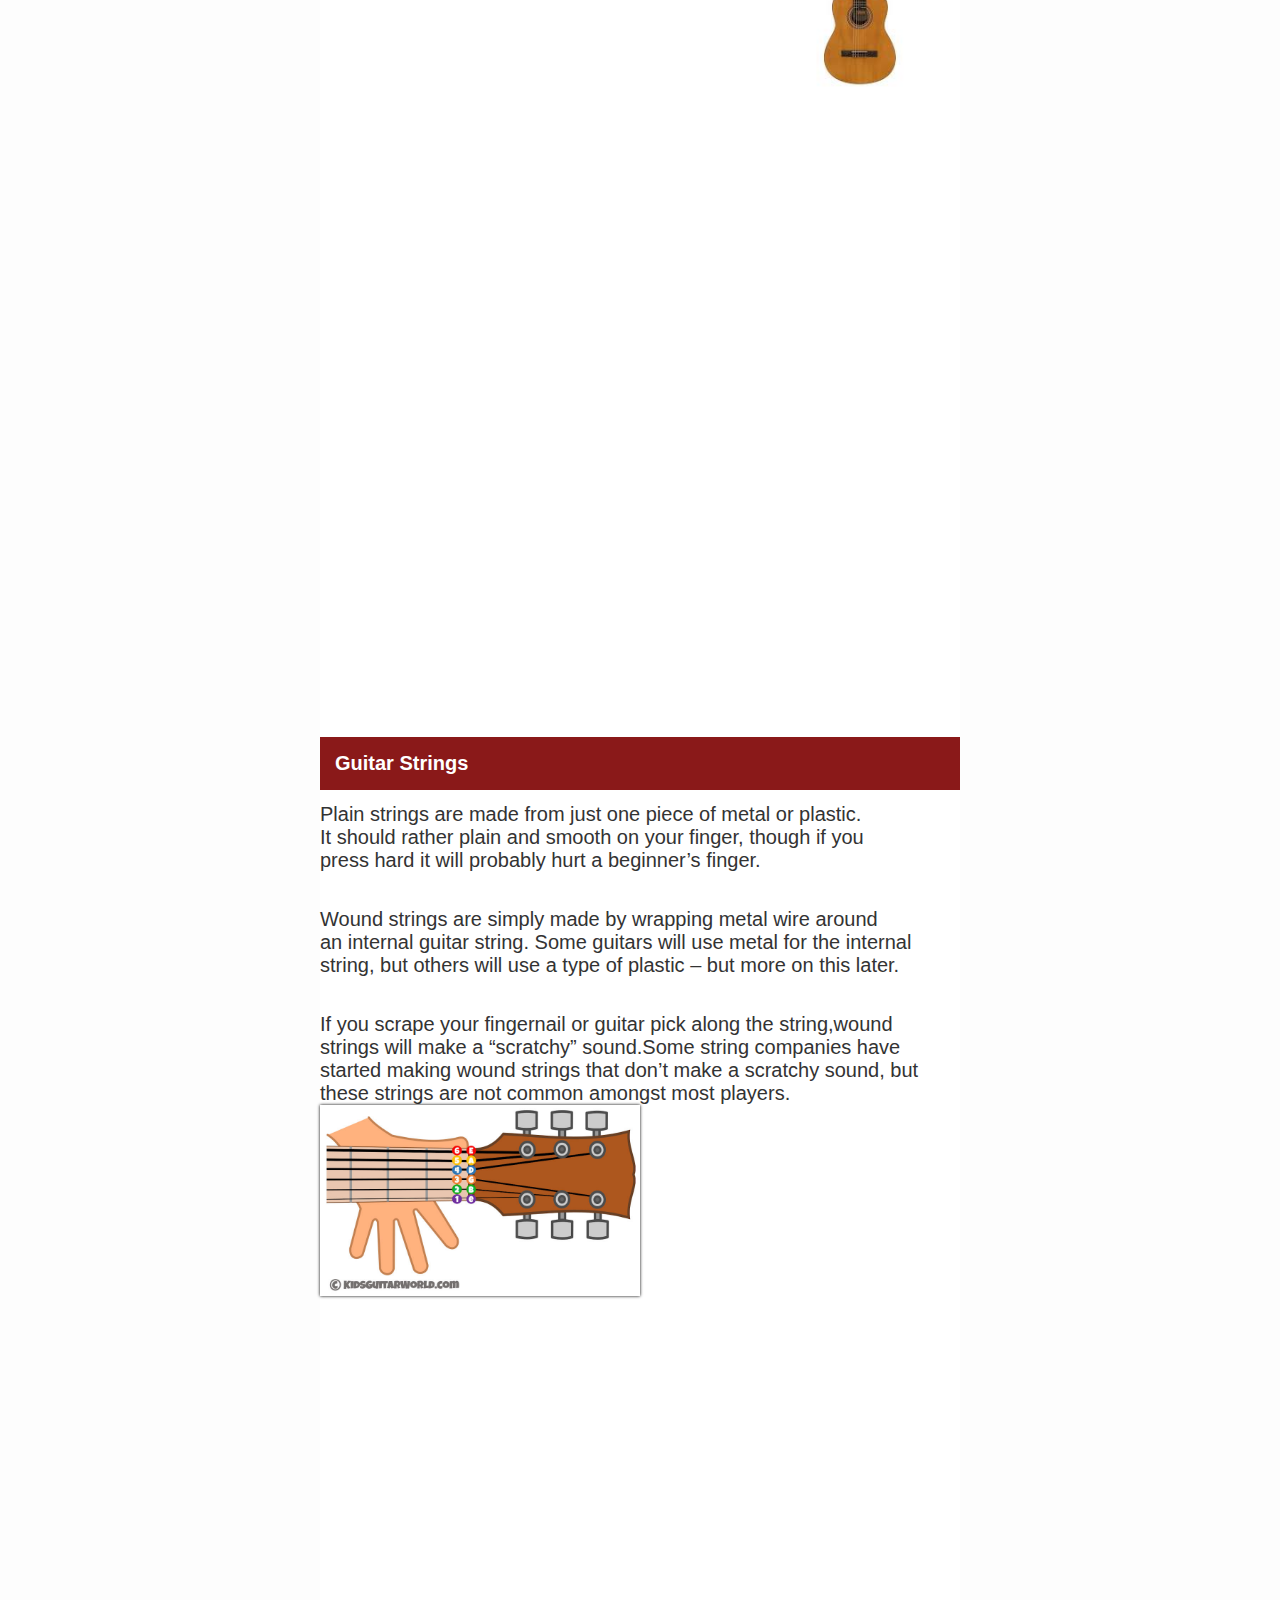
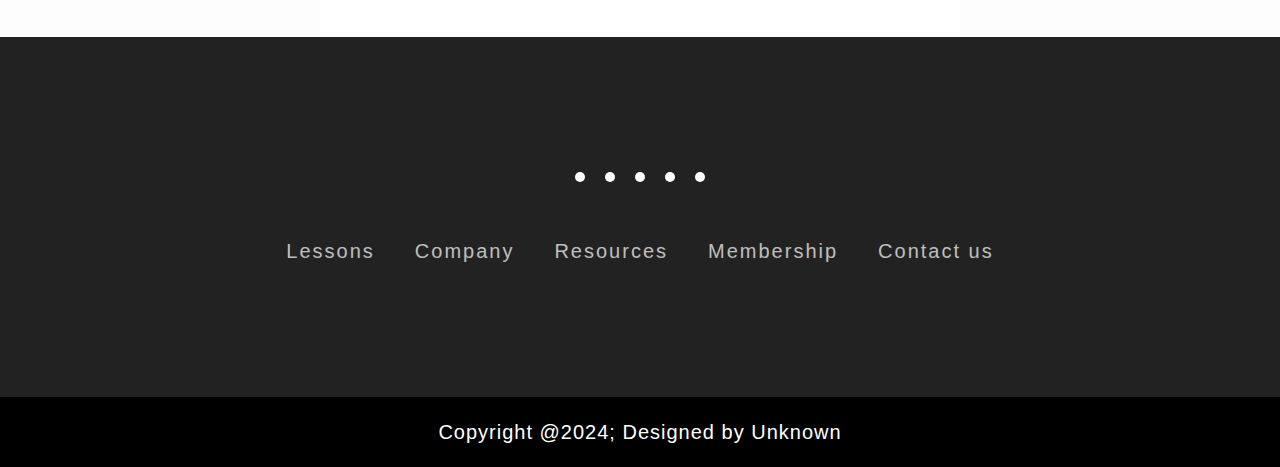
==== commit 3e1020c7: "Add files via upload" ====
--- a/index.html
+++ b/index.html
@@ -64,8 +64,6 @@
                         usually six strings, although there are variations with different numbers of strings</p>
                       <div class="gitar-groups">
                         <img src="acoustic.jpg" alt="">
-                        <img src="acoustic.jpg" alt="">
-                        <img src="acoustic.jpg" alt="">
                       </div>
                 </div>
                 <div class="guitar-container2">
@@ -73,16 +71,12 @@
                     <p>An electric guitar is a stringed instrument that uses electromagnetic pickups to convert the vibration of its strings into electrical signals, which can then be amplified through speakers. Unlike acoustic guitars, electric guitars typically have a solid body, which reduces feedback and allows for a wider range of sounds and effects.</p>
                     <div class="gitar-groups">
                         <img src="electric.png" alt="">
-                        <img src="electric.png" alt="">
-                        <img src="electric.png" alt="">
                     </div>
                 </div>
                 <div class="guitar-container3">
                     <h3>Classical</h3>
                     <p>A classical guitar is a type of acoustic guitar that features nylon strings, which produce a softer, warmer sound compared to the steel strings of most acoustic guitars. It typically has a wider neck and a flat fingerboard, allowing for intricate fingerstyle playing and complex chords. Classical guitars are often used in classical music, flamenco, and various folk traditions. </p>
                     <div class="gitar-groups">
-                        <img src="classical.jpg" alt="">
-                        <img src="classical.jpg" alt="">
                         <img src="classical.jpg" alt="">
                     </div>
                 </div>
--- a/style.css
+++ b/style.css
@@ -70,7 +70,7 @@
 .nav-bar{
     background:var(--background-nav);
     backdrop-filter:blur(5px);
-    box-shadow:  0 0 2px white;
+    box-shadow:  0 0 5px rgba(63, 62, 62, 0.281);
     width: 100vw;
     height: 80px;
     display: flex;
@@ -202,7 +202,7 @@
 .get-started{
     width: 50vw;
     margin:auto;
-    height: 200vh;
+    height: 250vh;
     background: #fff;
     display: flex;
     flex-direction: column;
@@ -243,8 +243,8 @@
     transition: .3s;
 }
 .guitar-container2 img{
-    width: 25%;
-    height: 25%;
+    width: 50%;
+    height: 50%;
     box-shadow: 0 0 2px black;
     cursor: pointer;
     transition: .3s;
@@ -257,21 +257,13 @@
     transition: .3s;
 }
 .gitar-groups {
-    display: flex;
+    display: grid;
     gap: 3em;
-}
-.guitar-container3 img:hover{
-    box-shadow: 0 0 5px black;
-    transform: scale(1.1);
-}
-.guitar-container2 img:hover{
-    box-shadow: 0 0 5px black;
-    transform: scale(1.1);
-}
-.guitar-container1 img:hover{
-    box-shadow: 0 0 5px black;
-    transform: scale(1.1);
-}
+    width: 50vw;
+    height: 50vh;
+    background-color: red;
+}
+
 
 /*------------------------- GUITAR CHORDS --------------------------------------*/
 
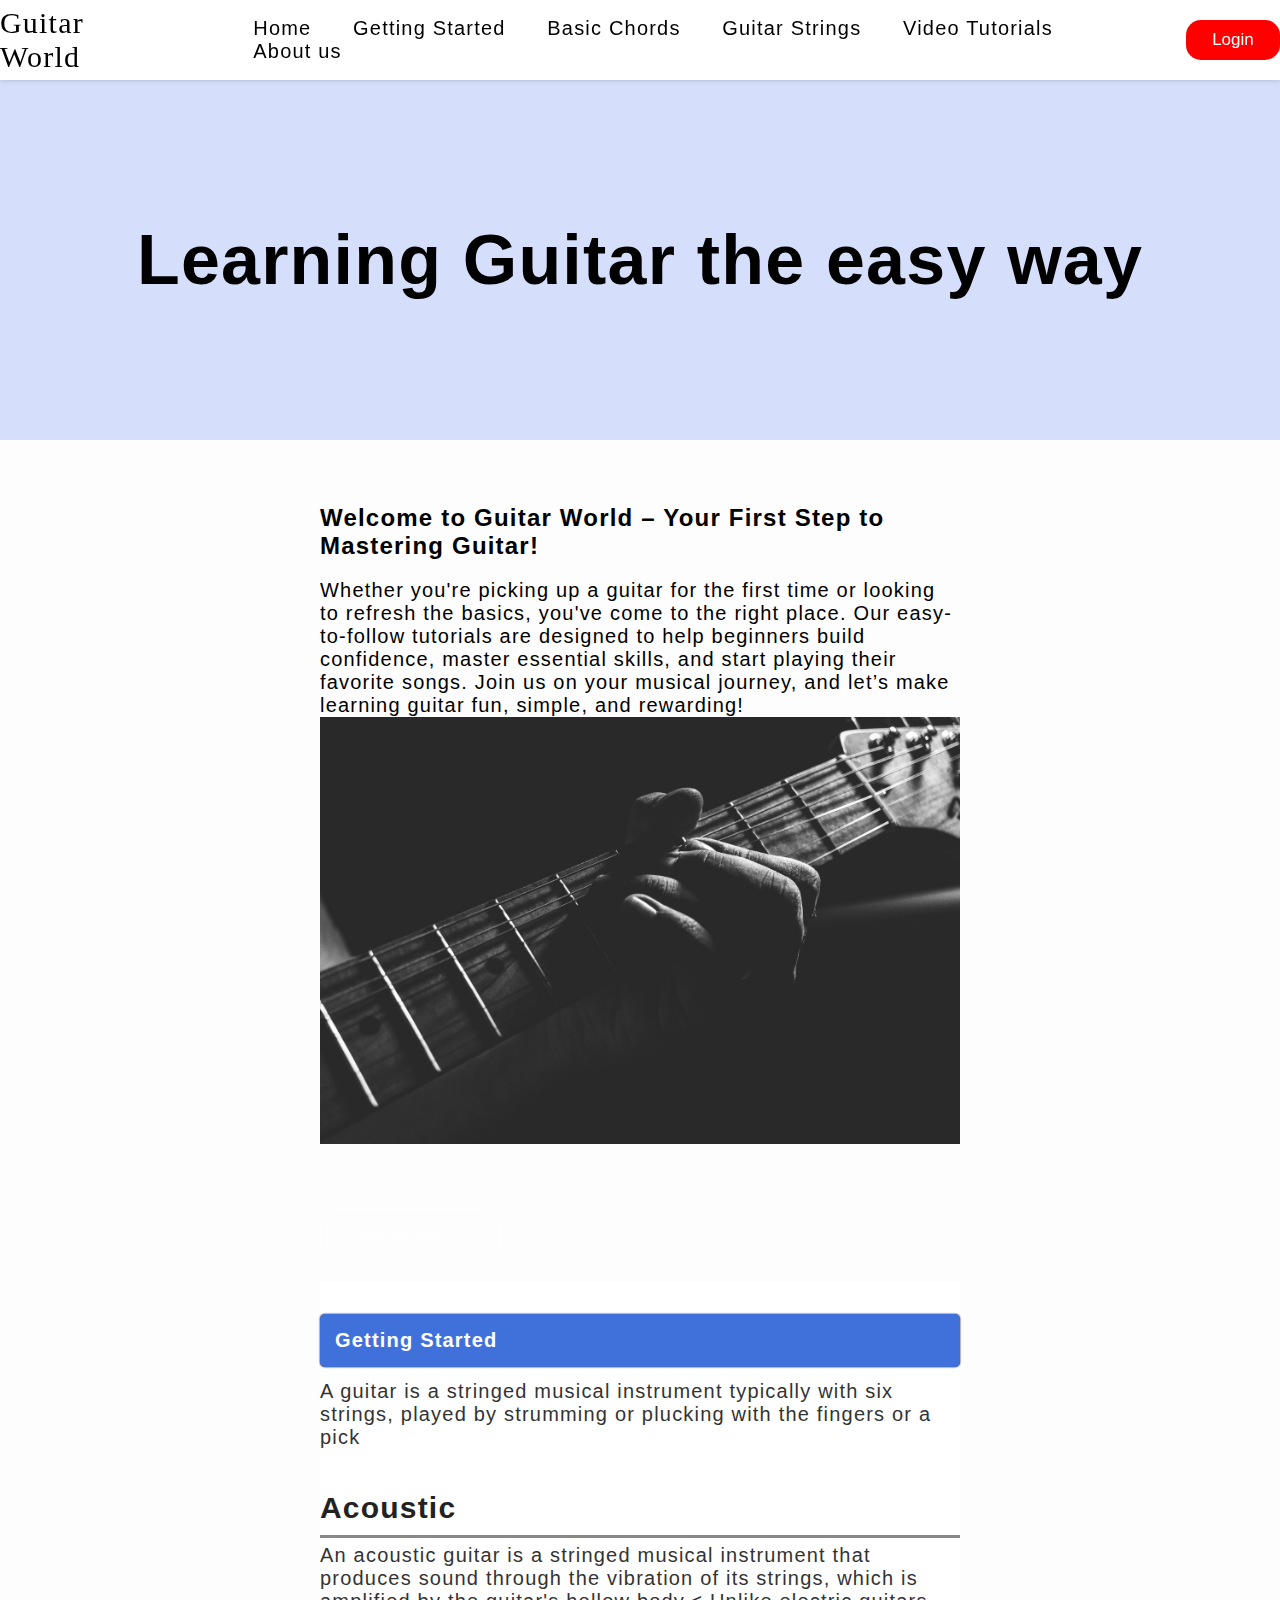
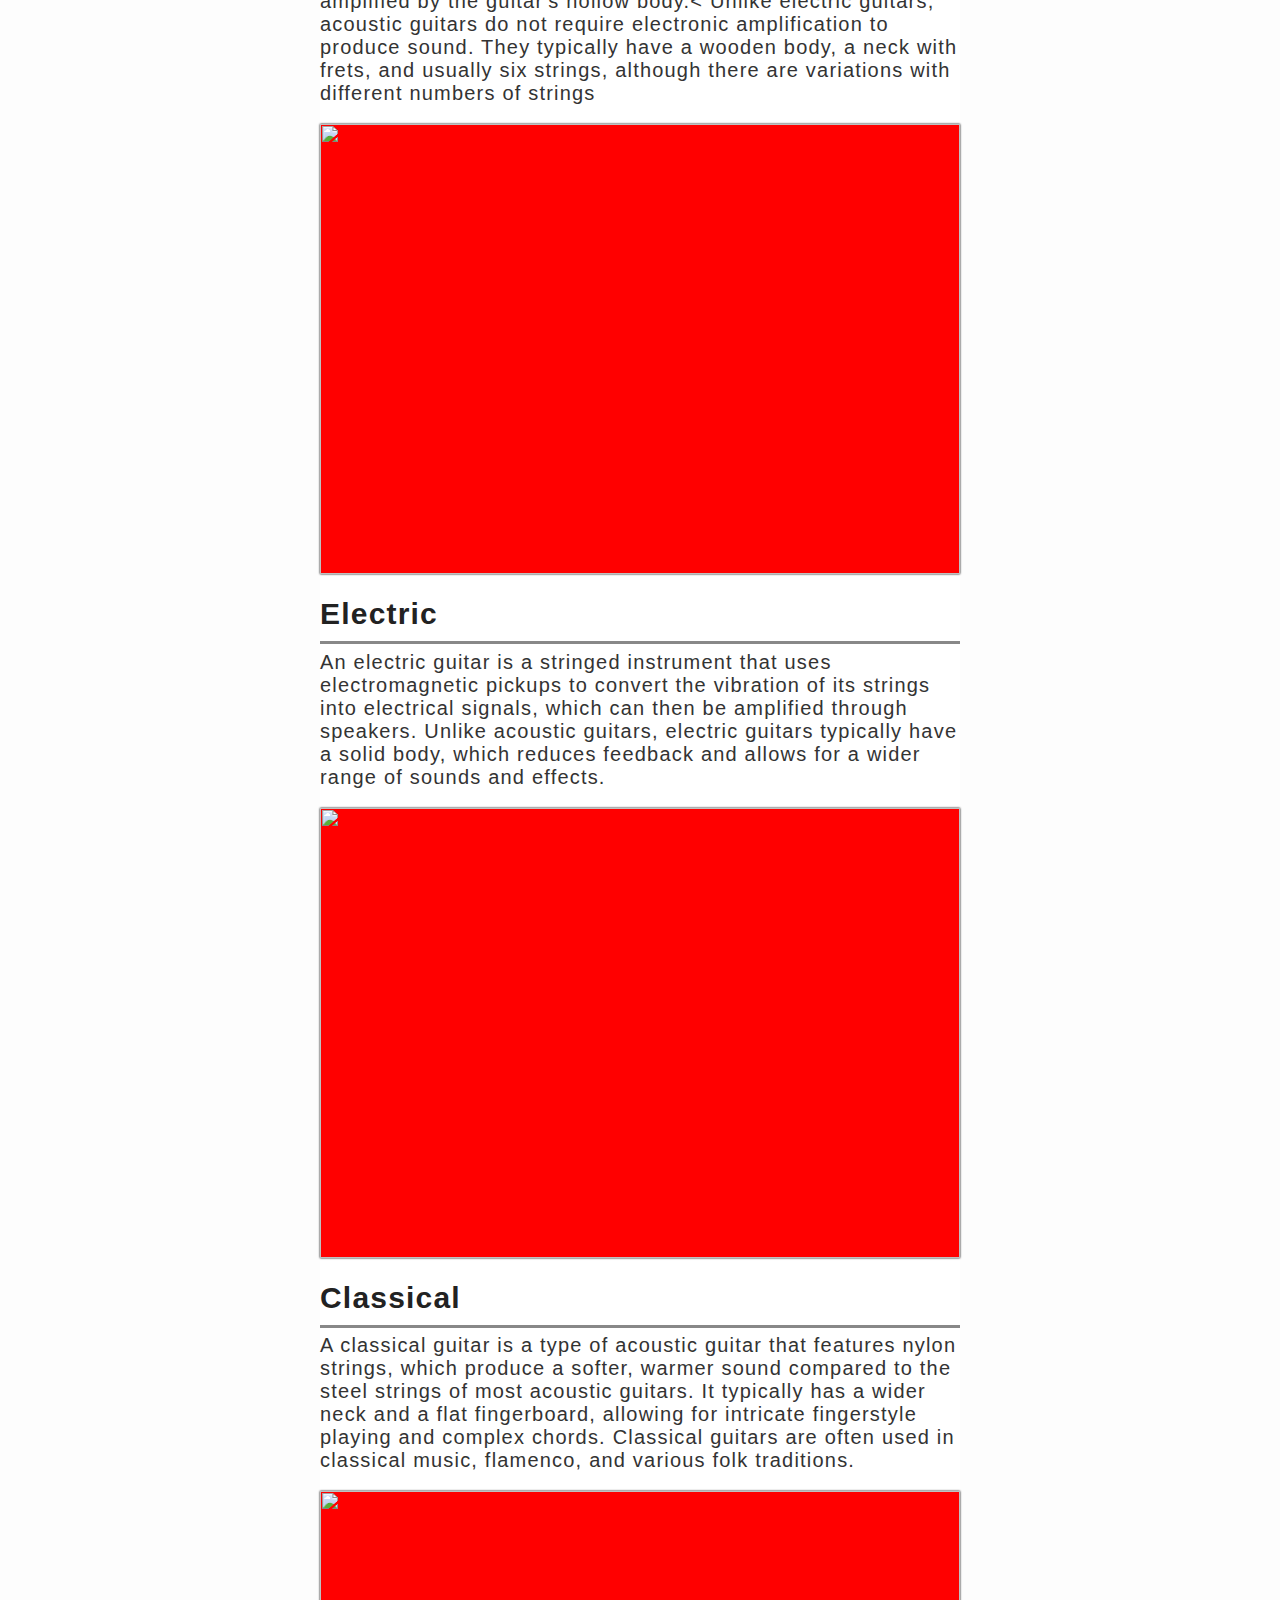
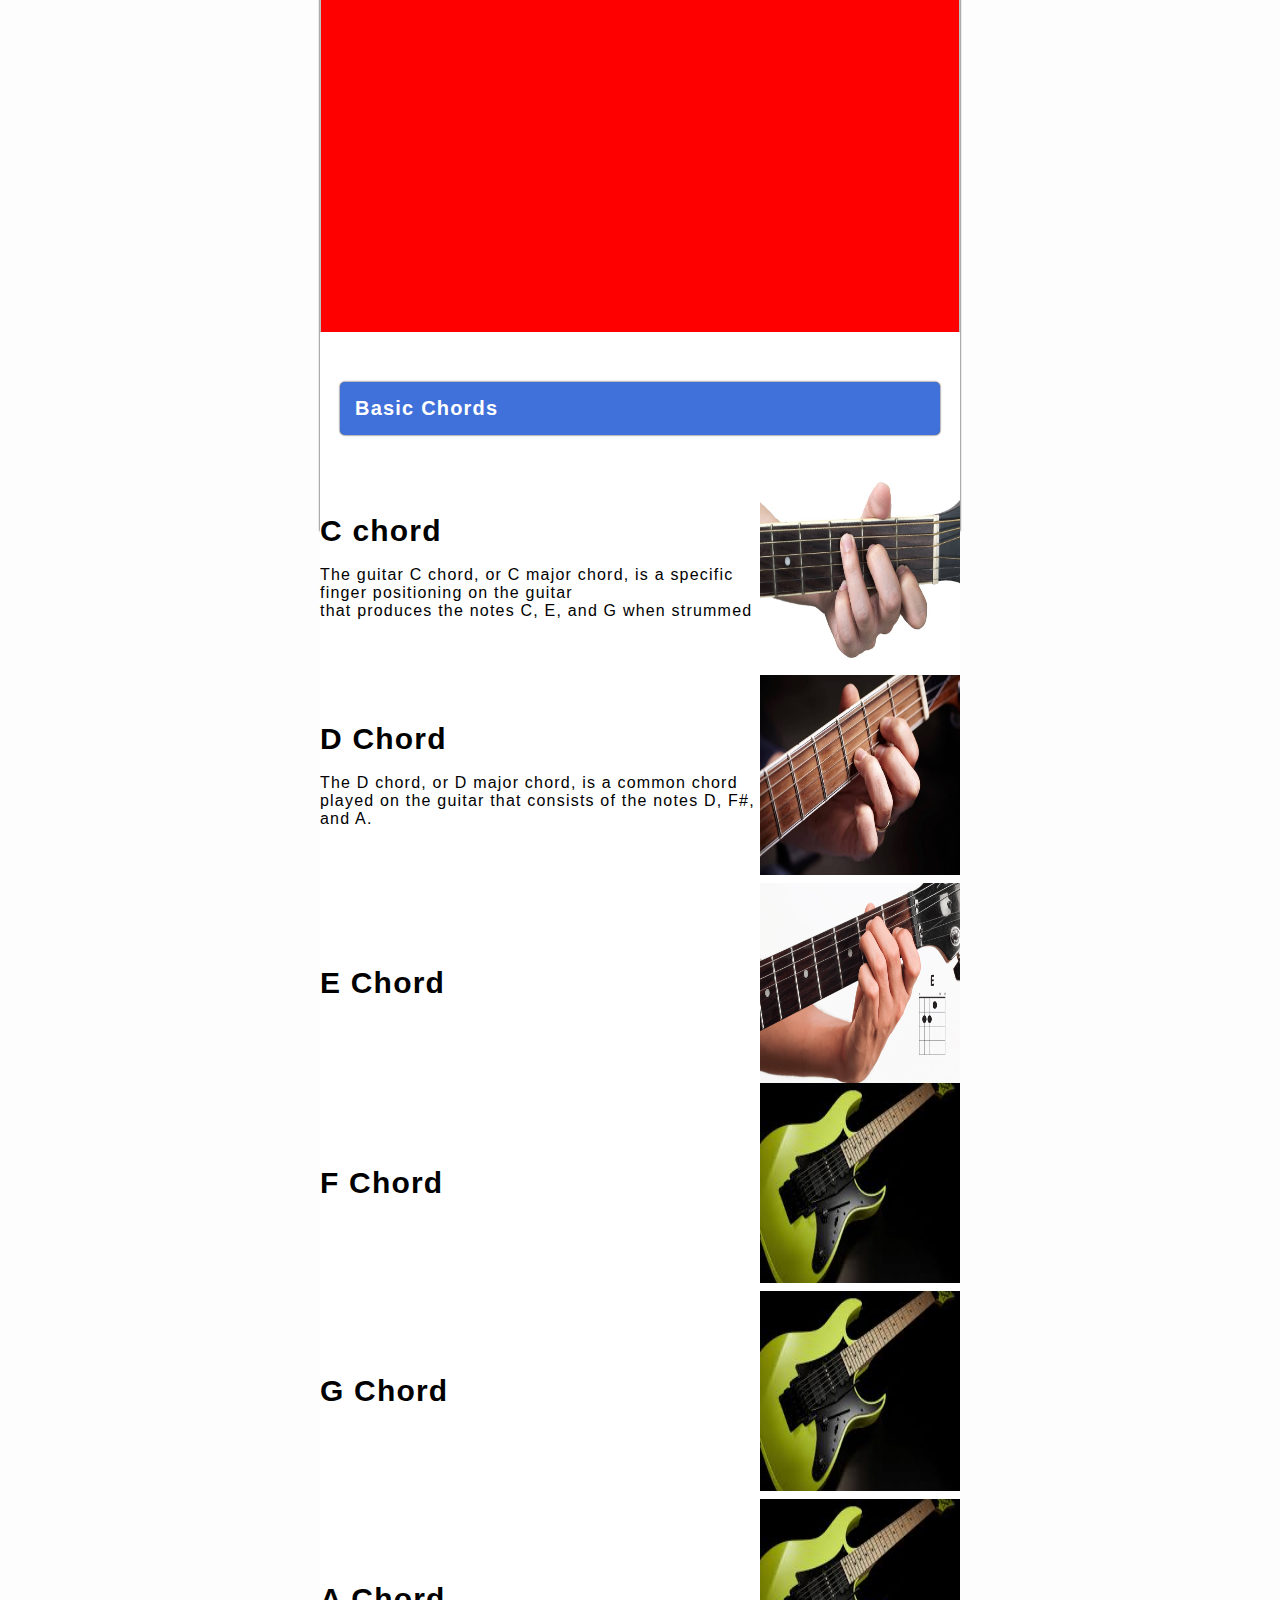
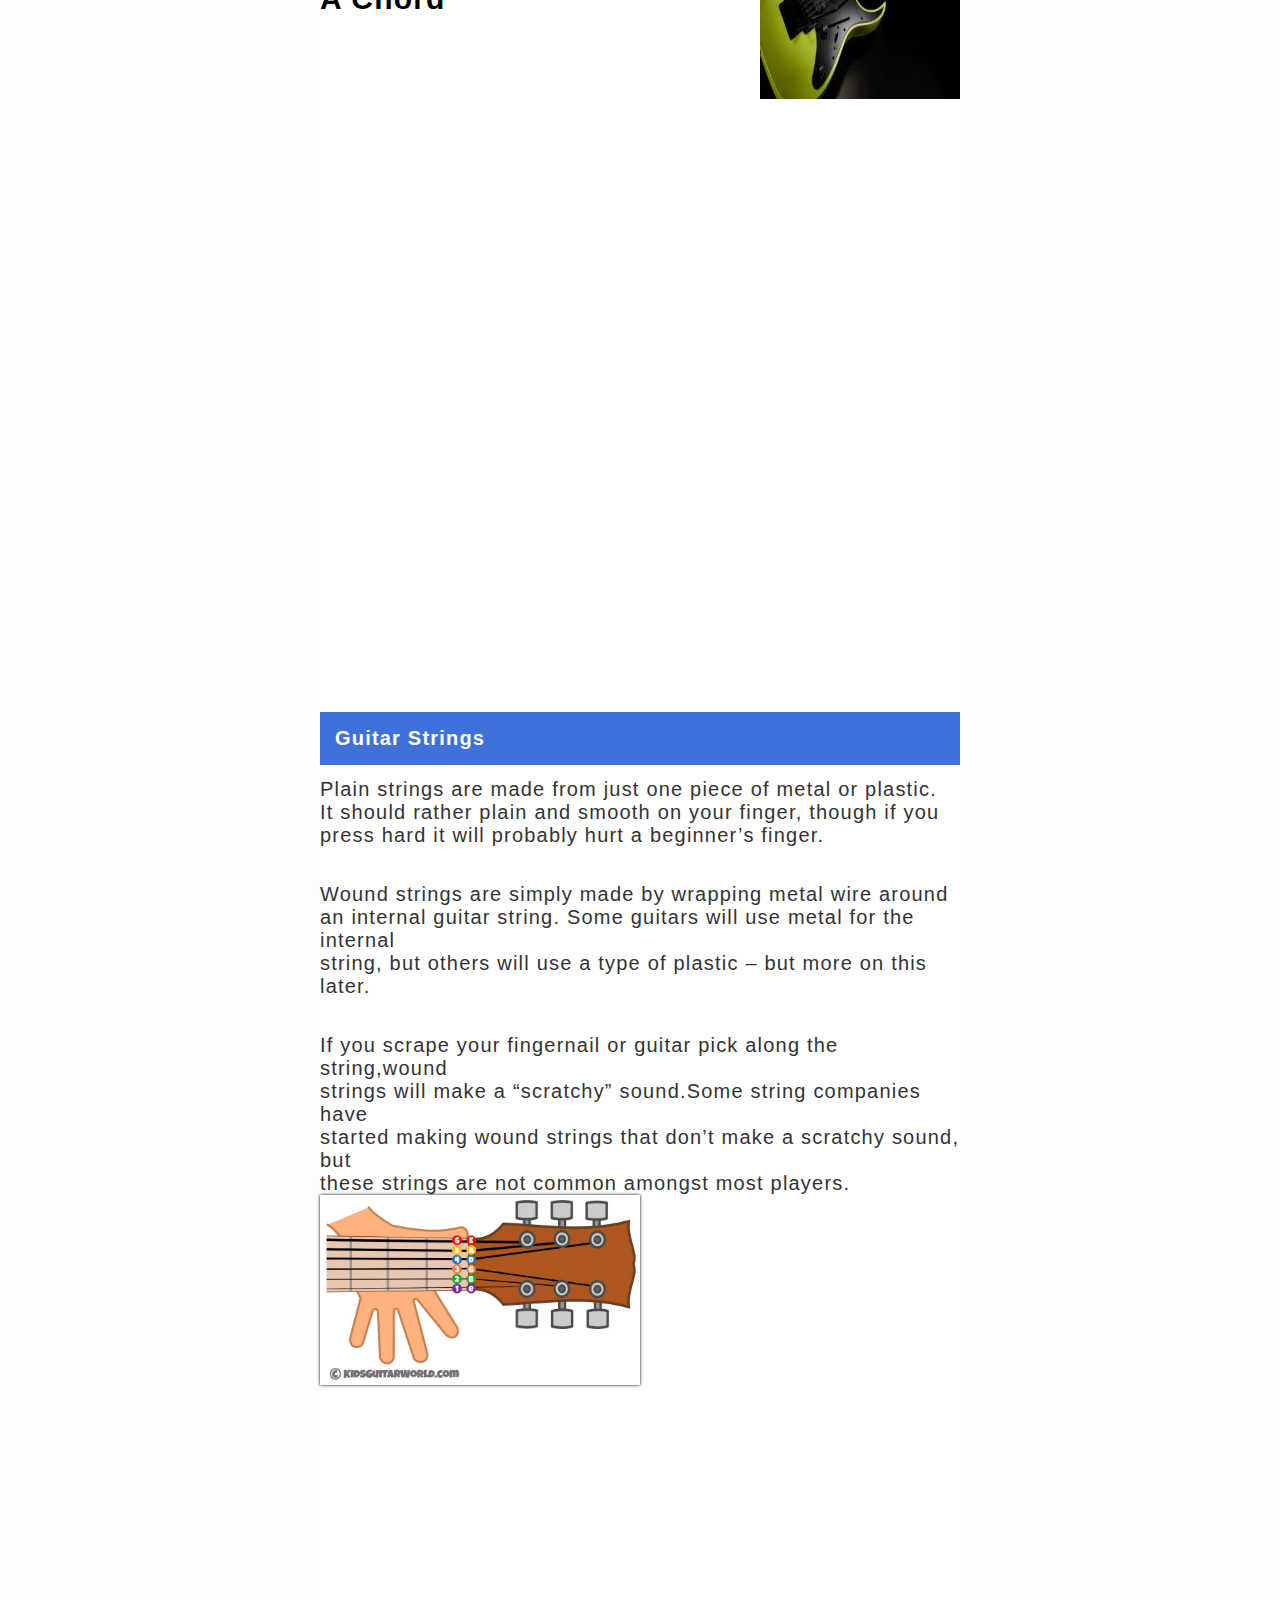
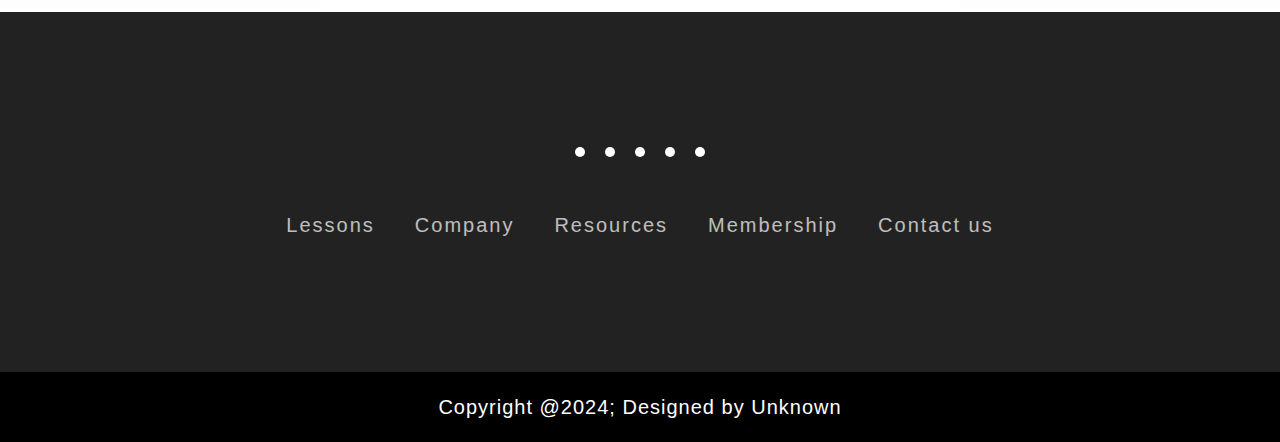
==== commit 0cd0ee41: "Add files via upload" ====
--- a/index.html
+++ b/index.html
@@ -27,30 +27,15 @@
     </div>
     <div class="home-page">
         <div class="home-content">
-            <p>Basic guitar lessons for everyone who wants to learn<br>music in a fun and enjoyable way</p>
+            <h2>Welcome to Guitar World – Your First Step to Mastering Guitar!</h2>
+            <p>Whether you're picking up a guitar for the first time or looking to refresh the basics, you've come to the right place. Our easy-to-follow tutorials are designed to help beginners build confidence, master essential skills, and start playing their favorite songs. Join us on your musical journey, and let’s make learning guitar fun, simple, and rewarding!
+            </p>
             <img src="home.jpg" alt="">
             <div class="buttons">
                 <button class="btn2">Getting Started</button>
             </div>
         </div>
-    </div>
-
-    <!----------------------------------------SIDE CONTENTS  LEFT--------------------------------------------------------->
-        <div class="side-contents">
-            <div class="side-text">
-                <h1></h1>
-            </div>
-            <div class="side-img">
-               
-            </div>
-        </div>
-
-    <!----------------------------------- SIDE CONTENTS RIGHT------------------------------------------------------------->
-    <div class="side-contents-right">
-        
-    </div>
-
-    <!-----------------------------GETTING STARTED------------------------------------------->
+<!-----------------------------GETTING STARTED----------------------------------------------------------->
         <div class="get-started">
             <div class="get-started-content">
                 <h1>Getting Started</h1>
@@ -63,21 +48,21 @@
                         Unlike electric guitars, acoustic guitars do not require electronic amplification to produce sound. They typically have a wooden body, a neck with frets, and
                         usually six strings, although there are variations with different numbers of strings</p>
                       <div class="gitar-groups">
-                        <img src="acoustic.jpg" alt="">
+                        <img src="" alt="">
                       </div>
                 </div>
                 <div class="guitar-container2">
                     <h3>Electric</h3>
                     <p>An electric guitar is a stringed instrument that uses electromagnetic pickups to convert the vibration of its strings into electrical signals, which can then be amplified through speakers. Unlike acoustic guitars, electric guitars typically have a solid body, which reduces feedback and allows for a wider range of sounds and effects.</p>
                     <div class="gitar-groups">
-                        <img src="electric.png" alt="">
+                        <img src="" alt="">
                     </div>
                 </div>
                 <div class="guitar-container3">
                     <h3>Classical</h3>
                     <p>A classical guitar is a type of acoustic guitar that features nylon strings, which produce a softer, warmer sound compared to the steel strings of most acoustic guitars. It typically has a wider neck and a flat fingerboard, allowing for intricate fingerstyle playing and complex chords. Classical guitars are often used in classical music, flamenco, and various folk traditions. </p>
                     <div class="gitar-groups">
-                        <img src="classical.jpg" alt="">
+                        <img src="" alt="">
                     </div>
                 </div>
             </div>
@@ -85,8 +70,7 @@
             </div>           
         </div>
 
-
-<!---------------------------------BASIC CHORDS-------------------------------->  
+        <!---------------------------------BASIC CHORDS-------------------------------->  
         <div class="basic-chords">
             <div class="basic-chords-content">
                 <h1>Basic Chords</h1>
@@ -154,7 +138,8 @@
                 </div>
             </div>
         </div>
-<!-----------------------------------GUITAR STRINGS-------------------------------------------->
+
+        <!-----------------------------------GUITAR STRINGS-------------------------------------------->
         <div class="guitar-string">
             <div class="guitar-string-content">
                 <h1>Guitar Strings</h1>
@@ -174,6 +159,26 @@
                 <img src="string.jpg" alt="">
             </div>
         </div>
+    </div>
+
+    <!----------------------------------------SIDE CONTENTS  LEFT--------------------------------------------------------->
+        <div class="side-contents">
+            <div class="side-text">
+                <h1></h1>
+            </div>
+            <div class="side-img">
+               
+            </div>
+        </div>
+
+    <!----------------------------------- SIDE CONTENTS RIGHT------------------------------------------------------------->
+    <div class="side-contents-right">
+        
+    </div>
+
+   
+
+
 <!-------------------------------FOOTER--------------------------------------->
 
         <div class="footer">
--- a/style.css
+++ b/style.css
@@ -18,6 +18,7 @@
 body{
     background-color: var(--background-body);
     overflow-x:hidden;
+    letter-spacing: 1.2px;
 }
 /*----------------------------SIDE CONTENTS------------------------------------------------*/
 /*
@@ -149,7 +150,6 @@
 /*------------------------------------ HOME PAGE ------------------------- */ 
 .home-page{
     width: 50vw;
-    height: 85vh;
     background:var(--background-body);
     background-repeat: no-repeat;
     background-position: center;
@@ -157,7 +157,7 @@
     display: flex;
     align-items: center;
     flex-direction: column;
-    text-align: center;
+    text-align: left;
     margin: auto;
     margin-top: 5%;
 }
@@ -172,6 +172,8 @@
 .home-content p{
     color: var(--p-color);
     font-size: 20px;
+    margin-top: 3%;
+    max-width: 50vw;
 }
 .buttons{
     margin-top: 10%;
@@ -200,8 +202,7 @@
     /* ----------------------------------- GET STARTED ----------------------------------------------------- */
 
 .get-started{
-    width: 50vw;
-    margin:auto;
+   
     height: 250vh;
     background: #fff;
     display: flex;
@@ -236,29 +237,26 @@
 }
 /*---------------------------------------------GUITAR IMG --------------------------*/
 .guitar-container1 img{
-    width: 25%;
-    height: 25%;
+    width: 100%;
+    height: 100%;
     box-shadow: 0 0 2px black;
     cursor: pointer;
     transition: .3s;
 }
 .guitar-container2 img{
-    width: 50%;
-    height: 50%;
+    width: 100%;
+    height: 100%;
     box-shadow: 0 0 2px black;
     cursor: pointer;
     transition: .3s;
 }
 .guitar-container3 img{
-    width: 25%;
-    height: 25%;
+    width: 50vw;
     box-shadow: 0 0 2px black;
     cursor: pointer;
     transition: .3s;
 }
 .gitar-groups {
-    display: grid;
-    gap: 3em;
     width: 50vw;
     height: 50vh;
     background-color: red;
@@ -280,6 +278,8 @@
     flex-direction: column;
     align-items: left;
     margin-bottom: 0%;
+    padding: 10px;
+    margin: 10px;
 
     /*animation: appear 2s linear;
     animation-timeline: view();
@@ -299,6 +299,8 @@
 }
 
 .chords-container1{
+    width: 40vw;
+    margin: auto;
     display: flex;
     align-items: center;
     flex-direction: column;
--- a/style2.css
+++ b/style2.css
@@ -2,6 +2,13 @@
 :root{
     --h1-font-size: 20px;
     --p-font-size: 20px;
+    --p-color:black;
+    --p-font-size: 20px;
+    --background-nav:white;
+    --background:rgb(64, 113, 218);
+    --background-body:rgb(253, 253, 253);
+    --a-color:black;
+    --logo-color:black;
 }
 /* ======================GUTAR STINGS PAGE===================================*/
 .guitar-string{
@@ -25,7 +32,7 @@
     font-size: var(--h1-font-size);
     color: white;
     margin-bottom: 2%;
-    background: rgba(125, 0, 0, .9);
+    background:var(--background);
     padding: 15px;
 }
 .guitar-string-content p{
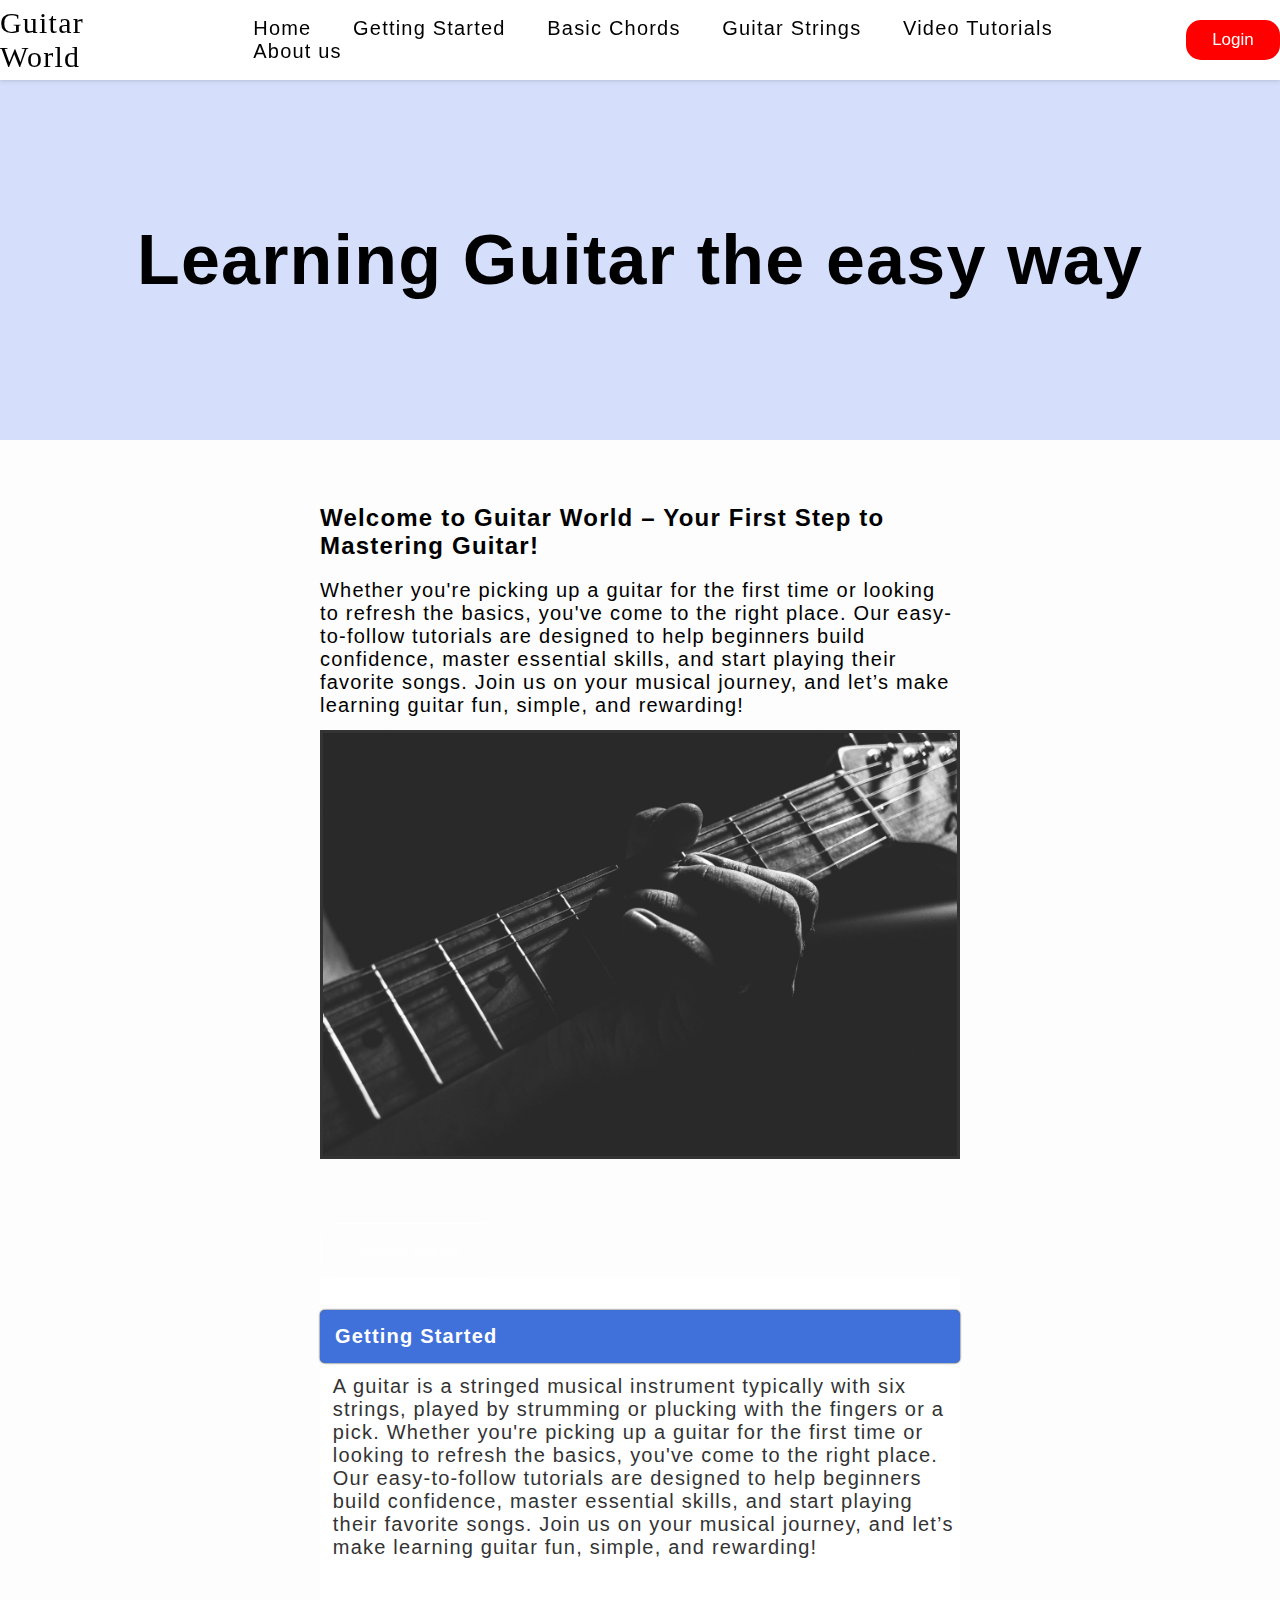
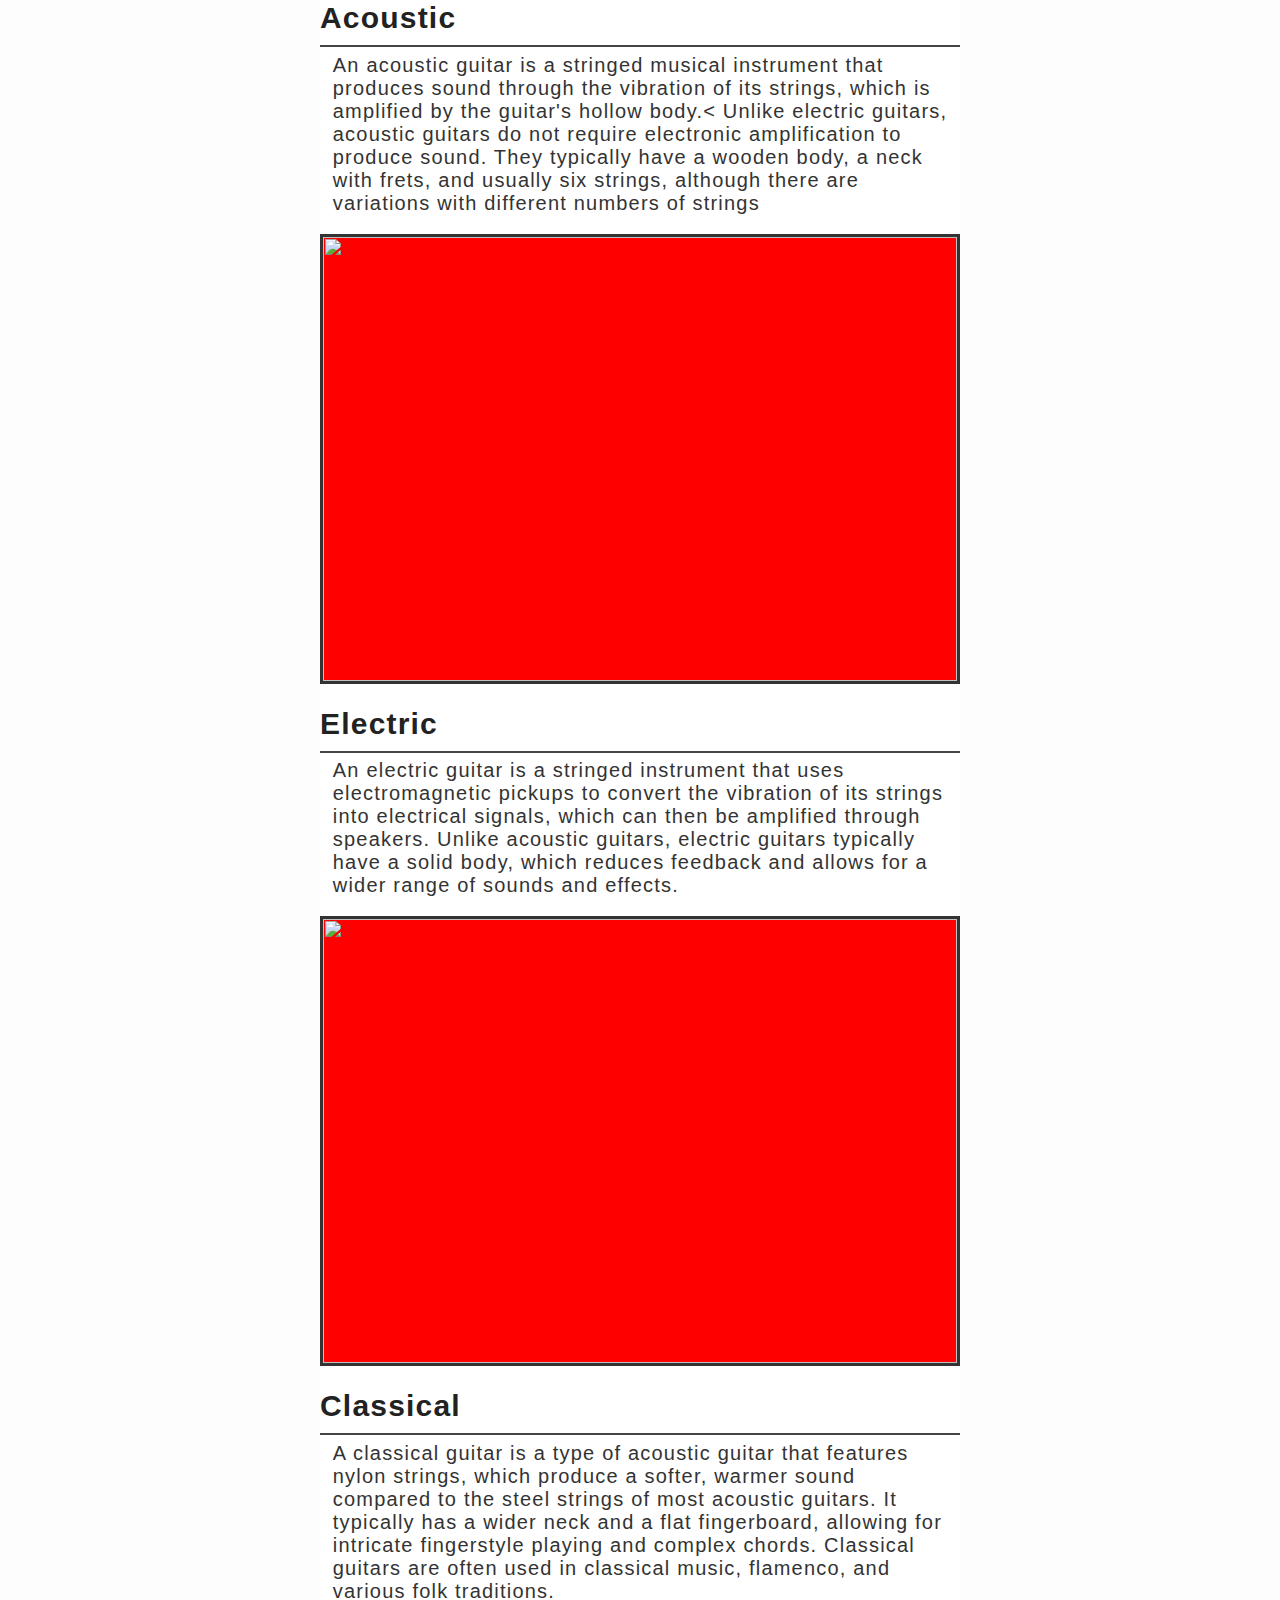
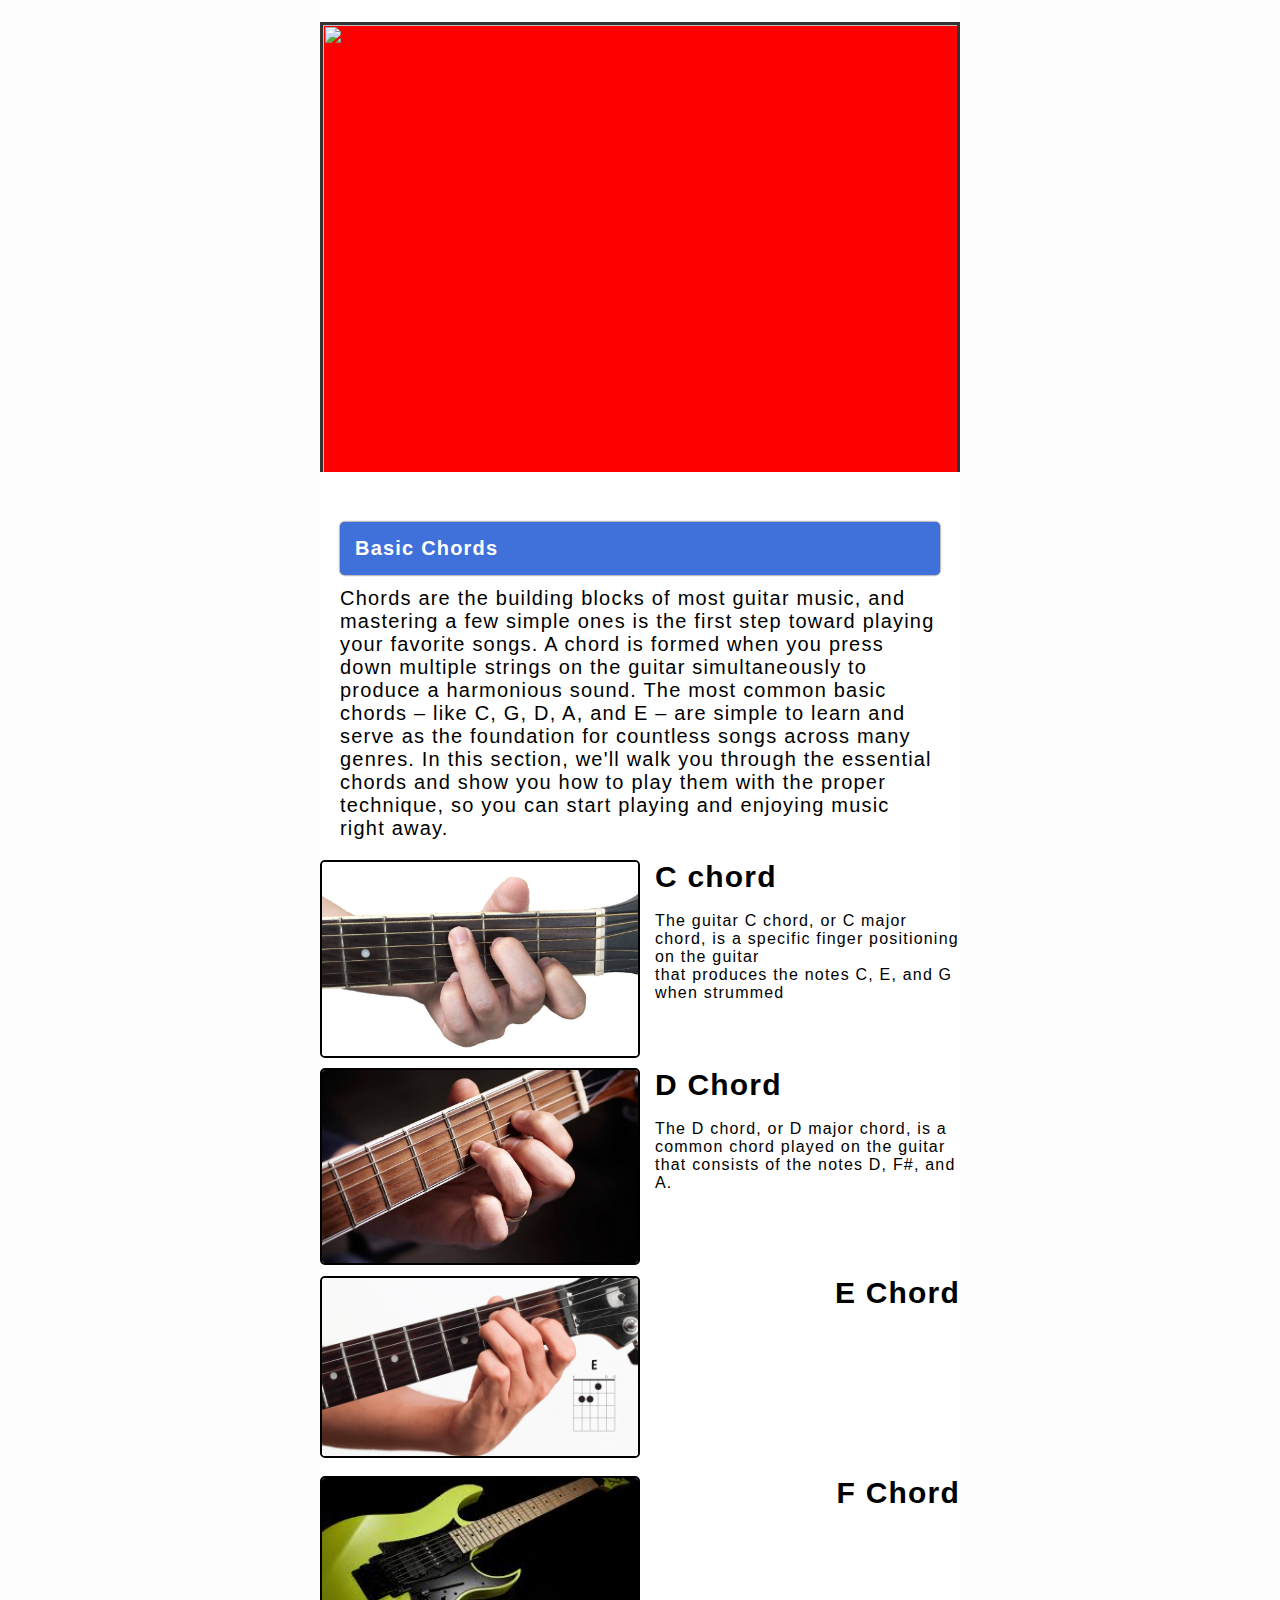
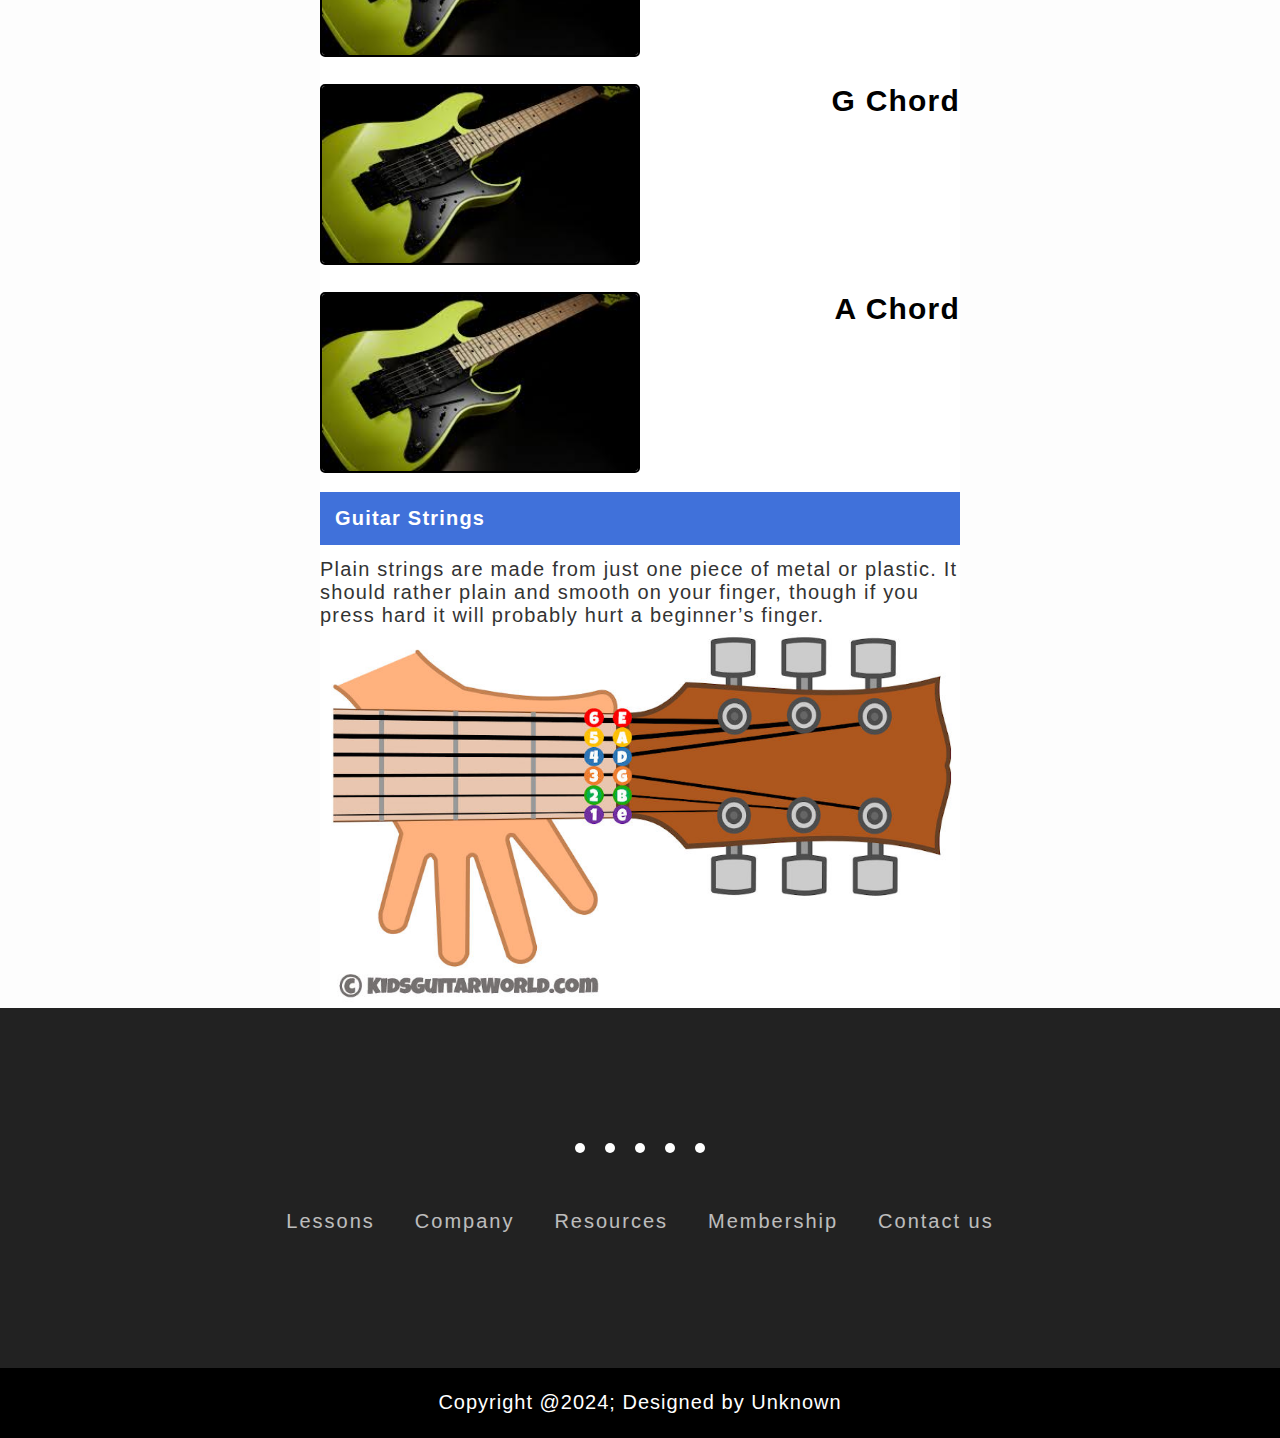
==== commit 5a045683: "Add files via upload" ====
--- a/index.html
+++ b/index.html
@@ -39,7 +39,7 @@
         <div class="get-started">
             <div class="get-started-content">
                 <h1>Getting Started</h1>
-                <p>A guitar is a stringed musical instrument typically with six strings, played by strumming or plucking with the fingers or a pick</p>
+                <p>A guitar is a stringed musical instrument typically with six strings, played by strumming or plucking with the fingers or a pick. Whether you're picking up a guitar for the first time or looking to refresh the basics, you've come to the right place. Our easy-to-follow tutorials are designed to help beginners build confidence, master essential skills, and start playing their favorite songs. Join us on your musical journey, and let’s make learning guitar fun, simple, and rewarding!</p>
                 <!----------------------GUITAR TYPES------------------------------------->
             <div class="guitar-types">
                 <div class="guitar-container1">
@@ -74,66 +74,68 @@
         <div class="basic-chords">
             <div class="basic-chords-content">
                 <h1>Basic Chords</h1>
+                <p>Chords are the building blocks of most guitar music, and mastering a few simple ones is the first step toward playing your favorite songs. A chord is formed when you press down multiple strings on the guitar simultaneously to produce a harmonious sound. The most common basic chords – like C, G, D, A, and E – are simple to learn and serve as the foundation for countless songs across many genres. In this section, we'll walk you through the essential chords and show you how to play them with the proper technique, so you can start playing and enjoying music right away.</p>
+
             </div>
             <div class="chords-container1">
                 <div class="chord-C">
+                    <div class="chord-img">
+                        <img src="c.jpg" alt="">
+                    </div>
                     <div class="chord-text">
                         <h2>C chord</h2><br>
                         <p>The guitar C chord, or C major chord, is a specific finger positioning on the guitar<br>
                         that produces the notes C, E, and G when strummed</p>
                     </div>
-                    <div class="chord-img">
-                        <img src="c.jpg" alt="">
-                    </div>
                 </div>
 <!-------------------------------D---------------------------------->
             <div class="chord-D">
+                <div class="chord-img">
+                    <img src="d.jpg" alt="">
+                </div>
                 <div class="chord-text">
                     <h2>D Chord</h2><br>
                     <p>The D chord, or D major chord, is a common chord played on the guitar that consists of the notes D, F#, and A.</p>
                 </div>
-                <div class="chord-img">
-                    <img src="d.jpg" alt="">
-                </div>
             </div>
 <!------------------------------E--------------------------------------------->
             <div class="chord-E">
+                <div class="chord-img">
+                    <img src="e.jpg" alt="">
+                </div>
                     <div class="chord-text">
                         <h2>E Chord</h2>
-                    </div>
-                    <div class="chord-img">
-                        <img src="e.jpg" alt="">
                     </div>
                 </div>
             </div>
 
             <div class="chords-container2">
                 <div class="chord-F">
+                    <div class="chord-img">
+                        <img src="classical.jpg" alt="">
+                    </div>
                     <div class="chord-text">
                         <h2>F Chord</h2>
-                    </div>
-                    <div class="chord-img">
-                        <img src="classical.jpg" alt="">
                     </div>
             </div>
 <!-----------------------------G--------------------------------------------------------->
                 
                 <div class="chord-G">
+                    <div class="chord-img">
+                        <img src="classical.jpg" alt="">
+                    </div>
                     <div class="chord-text">
                         <h2>G Chord</h2>
-                    </div>
-                    <div class="chord-img">
-                        <img src="classical.jpg" alt="">
                     </div>
                 </div>
 <!-------------------------------A----------------------------------------->
                 <div class="chord-A">
+                    <div class="chord-img">
+                        <img src="classical.jpg" alt="">
+                    </div>
                     <div class="chord-text">
                         <h2>A Chord</h2>
                         <p></p>
-                    </div>
-                    <div class="chord-img">
-                        <img src="classical.jpg" alt="">
                     </div>
                 </div>
             </div>
@@ -143,17 +145,8 @@
         <div class="guitar-string">
             <div class="guitar-string-content">
                 <h1>Guitar Strings</h1>
-                <p>Plain strings are made from just one piece of metal or plastic.<br>
-                 It should rather plain and smooth on your finger, though if you <br> press hard it will probably hurt a beginner’s finger.</p>
-                 <br><br>
-                 <p>Wound strings are simply made by wrapping metal wire around <br>
-                an internal guitar string. Some guitars will use metal for the internal<br>
-                 string, but others will use a type of plastic – but more on this later. </p>
-                    <br><br>
-                <p>If you scrape your fingernail or guitar pick along the string,wound<br>
-                strings will make a “scratchy” sound.Some string companies have<br>
-                started making wound strings that don’t make a scratchy sound, but<br>
-                these strings are not common amongst most players.</p> 
+                <p>Plain strings are made from just one piece of metal or plastic.
+                 It should rather plain and smooth on your finger, though if you press hard it will probably hurt a beginner’s finger.</p>
             </div>
             <div class="guitar-img">
                 <img src="string.jpg" alt="">
--- a/style.css
+++ b/style.css
@@ -2,7 +2,7 @@
     --h1-font-size: 20px;
     --h1-color:black;
     --p-color:black;
-    --p-font-size: 20px;
+    --p-font-size:18px;
     --background-nav:white;
     --background:rgb(64, 113, 218);
     --background-body:rgb(253, 253, 253);
@@ -14,6 +14,7 @@
     margin: 0;
     padding: 0;
     font-family:arial;
+    box-sizing: border-box;
 }
 body{
     background-color: var(--background-body);
@@ -163,6 +164,7 @@
 }
 .home-page img{
     width: 50vw;
+    border: 3px solid #333;
 }
 
 .home-content h1{
@@ -171,8 +173,9 @@
 }
 .home-content p{
     color: var(--p-color);
-    font-size: 20px;
+    font-size:var(--p-font-size);
     margin-top: 3%;
+    margin-bottom: 2%;
     max-width: 50vw;
 }
 .buttons{
@@ -202,13 +205,10 @@
     /* ----------------------------------- GET STARTED ----------------------------------------------------- */
 
 .get-started{
-   
-    height: 250vh;
     background: #fff;
     display: flex;
     flex-direction: column;
     gap: 8em;
-    margin-top: 3%;
 }
 .get-started-content{
     display: flex;
@@ -228,10 +228,11 @@
 .get-started p{
     margin-bottom: 3%;
     color: #333;
-    font-size: 20px;
+    margin-left: 2%;
+    font-size: var(--p-font-size);
 }
 .get-started h3{
- border-bottom:solid #888;
+ border-bottom:2px solid #444;
  padding:10px 0px;
  color:#222;
 }
@@ -239,20 +240,17 @@
 .guitar-container1 img{
     width: 100%;
     height: 100%;
-    box-shadow: 0 0 2px black;
     cursor: pointer;
     transition: .3s;
 }
 .guitar-container2 img{
     width: 100%;
     height: 100%;
-    box-shadow: 0 0 2px black;
     cursor: pointer;
     transition: .3s;
 }
 .guitar-container3 img{
     width: 50vw;
-    box-shadow: 0 0 2px black;
     cursor: pointer;
     transition: .3s;
 }
@@ -266,8 +264,6 @@
 /*------------------------- GUITAR CHORDS --------------------------------------*/
 
 .basic-chords{
-    width: 50vw;
-    height: 220vh;
     background-color:white;
     color: rgb(0, 0, 0);
     margin-top: 3%;
@@ -297,14 +293,17 @@
     box-shadow:0 0 2px black;
     border-radius:5px;
 }
+.basic-chords-content p{
+    font-size: var(--p-font-size);
+}
 
 .chords-container1{
-    width: 40vw;
+    width: 30vw;
     margin: auto;
     display: flex;
     align-items: center;
     flex-direction: column;
-    justify-content: center;
+    justify-content: space-between;
     color: black;
     gap: .5em;
 }
@@ -319,7 +318,7 @@
     border-radius: 10px;
     display: flex;
     justify-content: space-between;
-    align-items: center;
+    
 
    animation: appear linear;
     animation-timeline: view();
@@ -333,7 +332,6 @@
     border-radius: 10px;
     display: flex;
     justify-content: space-between;
-    align-items: center;
 }
 .chord-E{
     width: 50vw;
@@ -342,7 +340,6 @@
     border-radius: 10px;
     display: flex;
     justify-content: space-between;
-    align-items: center;
 }
 .chord-F{
     width: 50vw;
@@ -351,7 +348,6 @@
     border-radius: 10px;
     display: flex;
     justify-content: space-between;
-    align-items: center;
 }
 .chord-G{
     width: 50vw;
@@ -360,7 +356,6 @@
     border-radius: 10px;
     display: flex;
     justify-content: space-between;
-    align-items: center;
 }
 .chord-A{
     width: 50vw;
@@ -369,7 +364,6 @@
     border-radius: 10px;
     display: flex;
     justify-content: space-between;
-    align-items: center;
 }
 .chords-container2{
     display: flex;
@@ -385,11 +379,12 @@
 
 /*-------------------------------CHORD TEXT < CHORD IMG-----------------------------------------*/
 .chord-text{
-    margin-left: 0%;
+    margin-left: 15px;
 }
 .chord-img img {
-    width: 200px;
-    height: 200px;
+    border: 2px solid black;
+    border-radius: 5px;
+    max-width: 320px;
     background-size: contain;
     background-position: center;
 }
--- a/style2.css
+++ b/style2.css
@@ -12,8 +12,6 @@
 }
 /* ======================GUTAR STINGS PAGE===================================*/
 .guitar-string{
-    width: 50vw;
-    height: 100vh;
     background-color: white;
     display: flex;
     margin: auto;
@@ -22,12 +20,10 @@
     margin: auto;
 }
 .guitar-img img{
-    width: 50%;
-    box-shadow: 0 0 3px black;
+    width: 50vw;
+    border: none;
 }
-.guitar-string-content{
-    
-}
+
 .guitar-string-content h1{
     font-size: var(--h1-font-size);
     color: white;
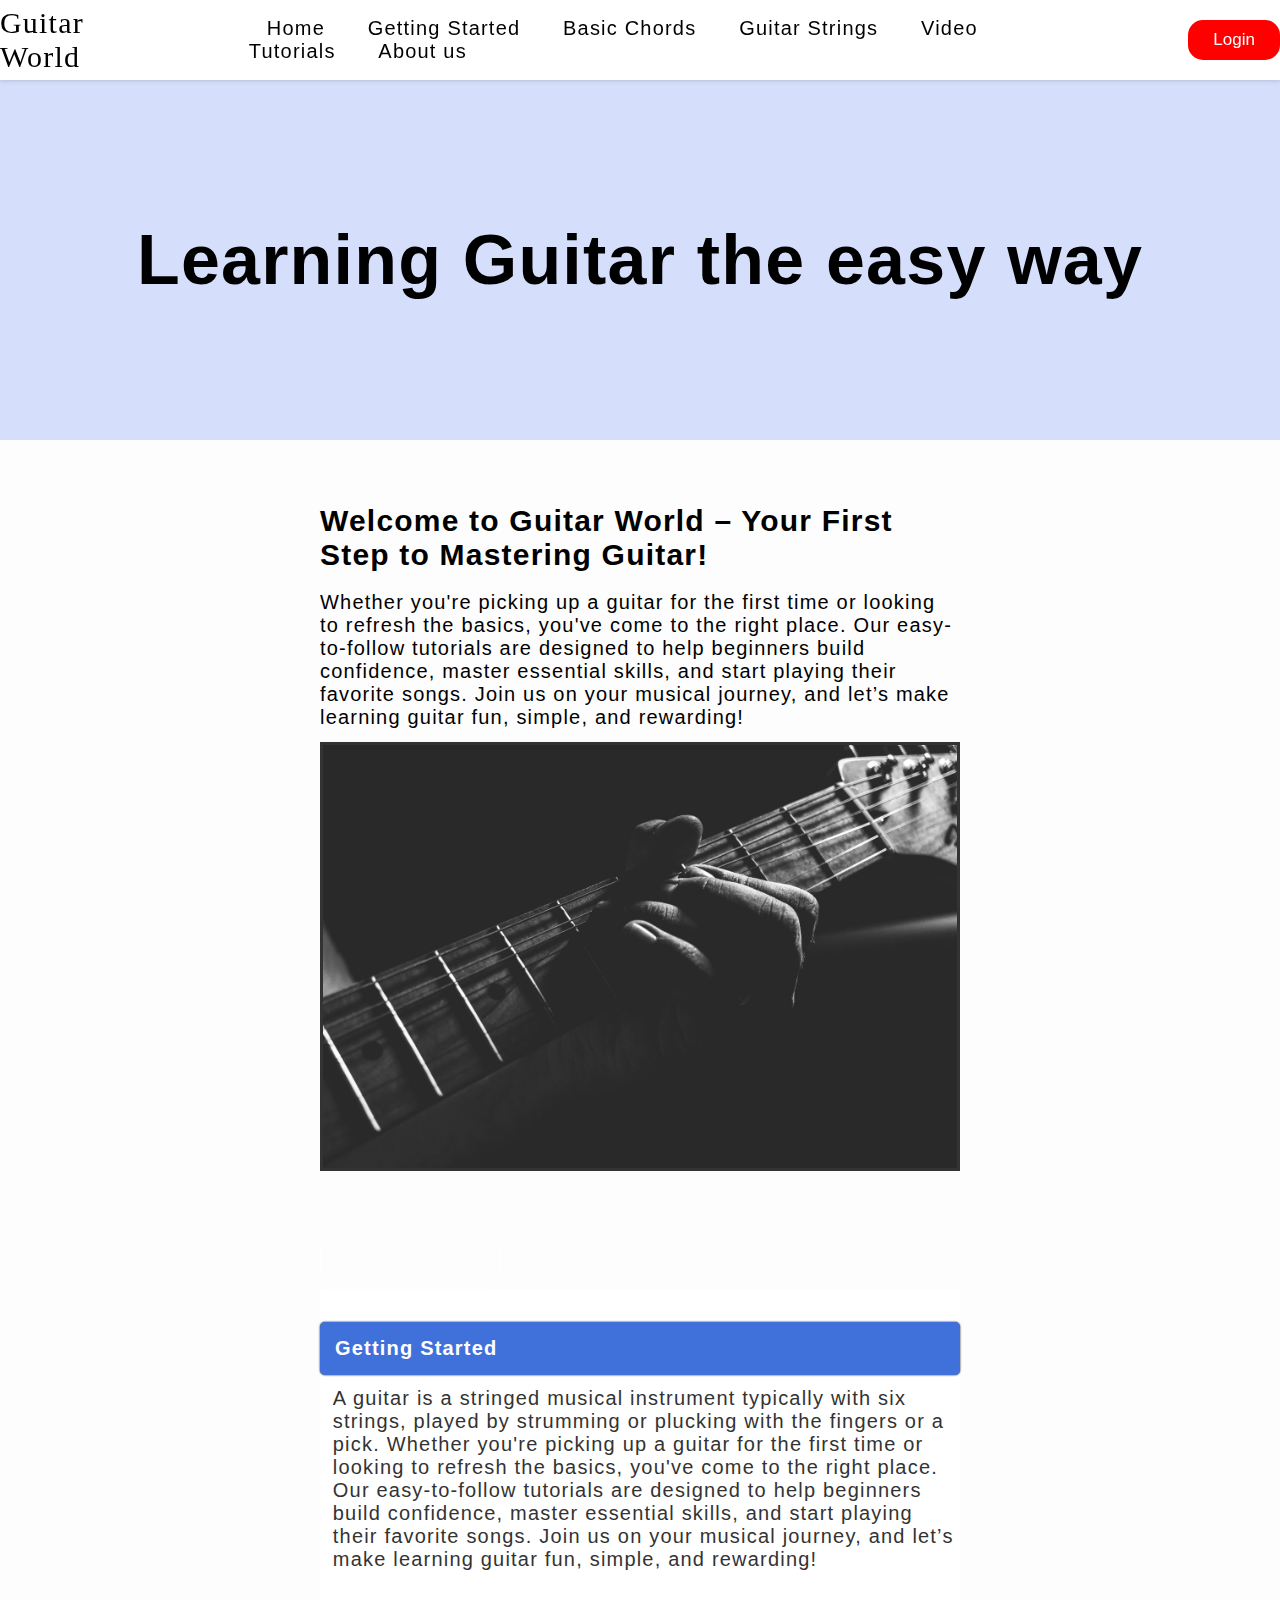
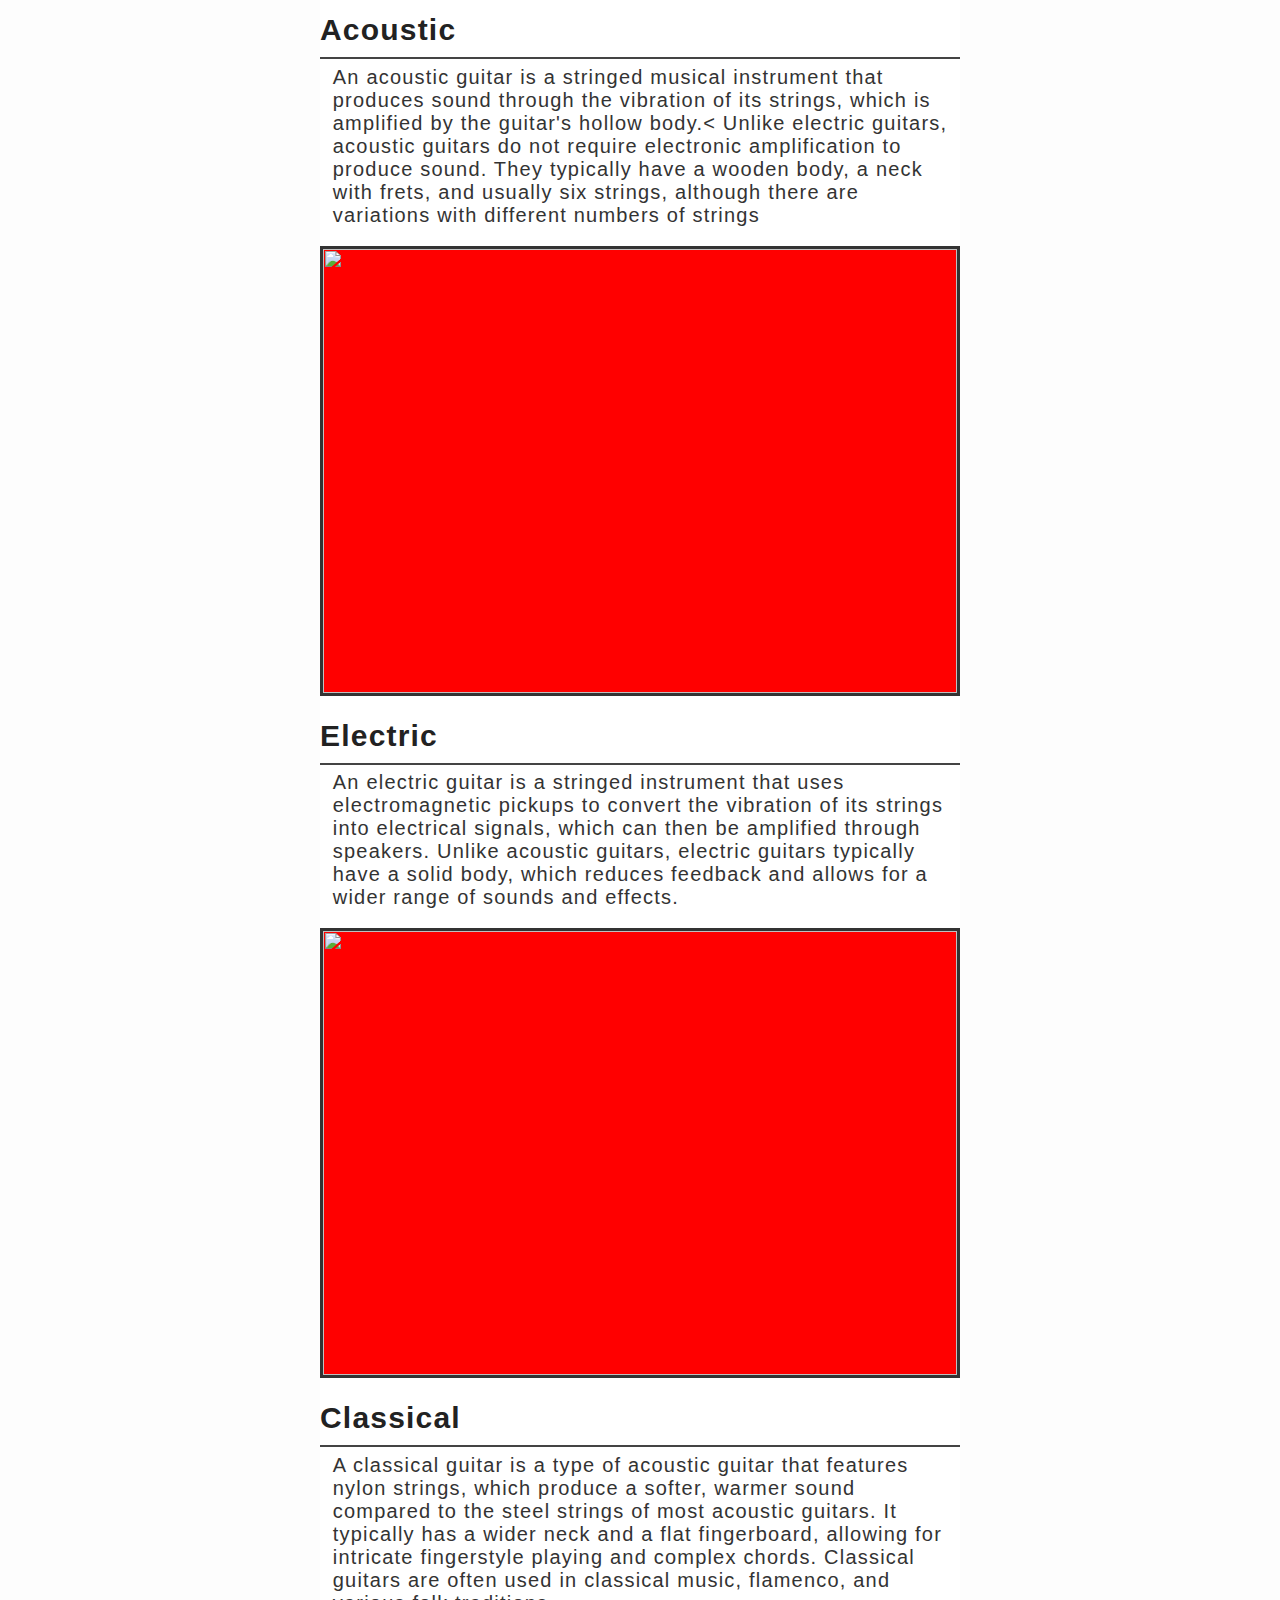
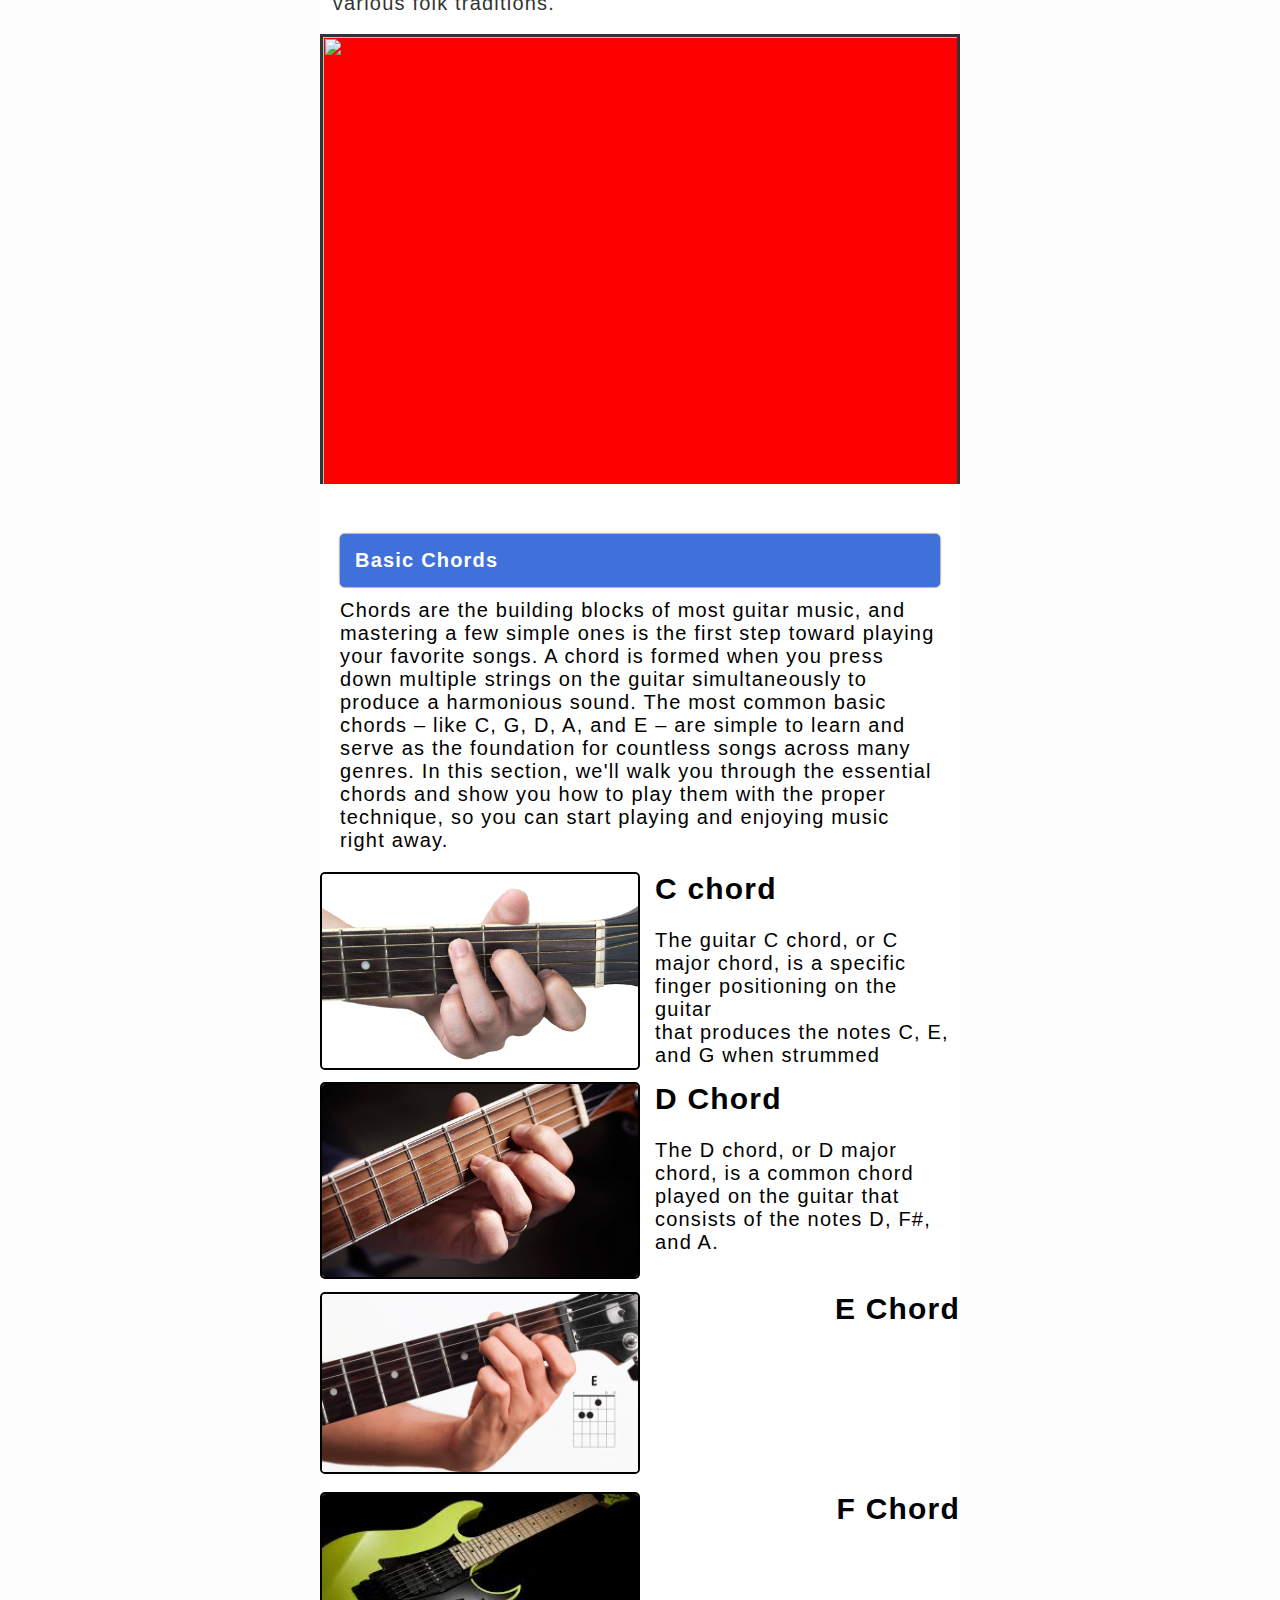
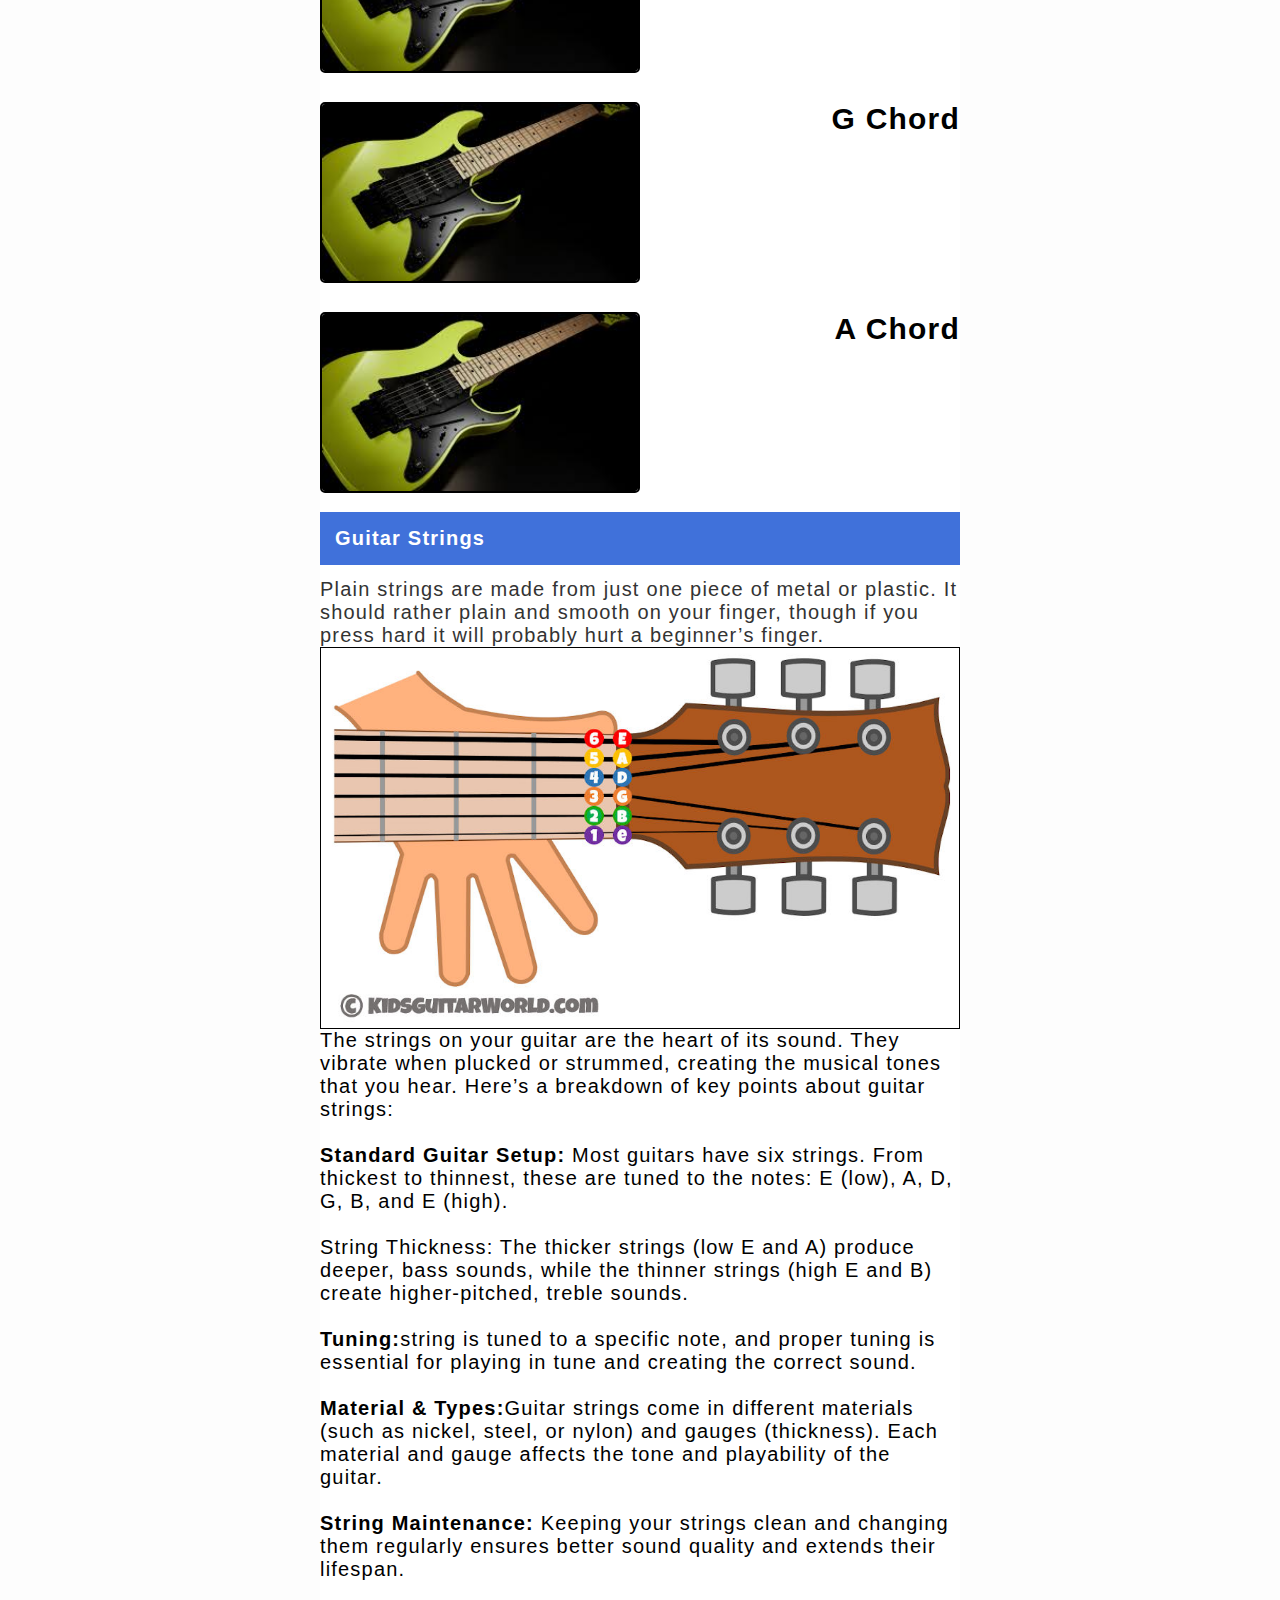
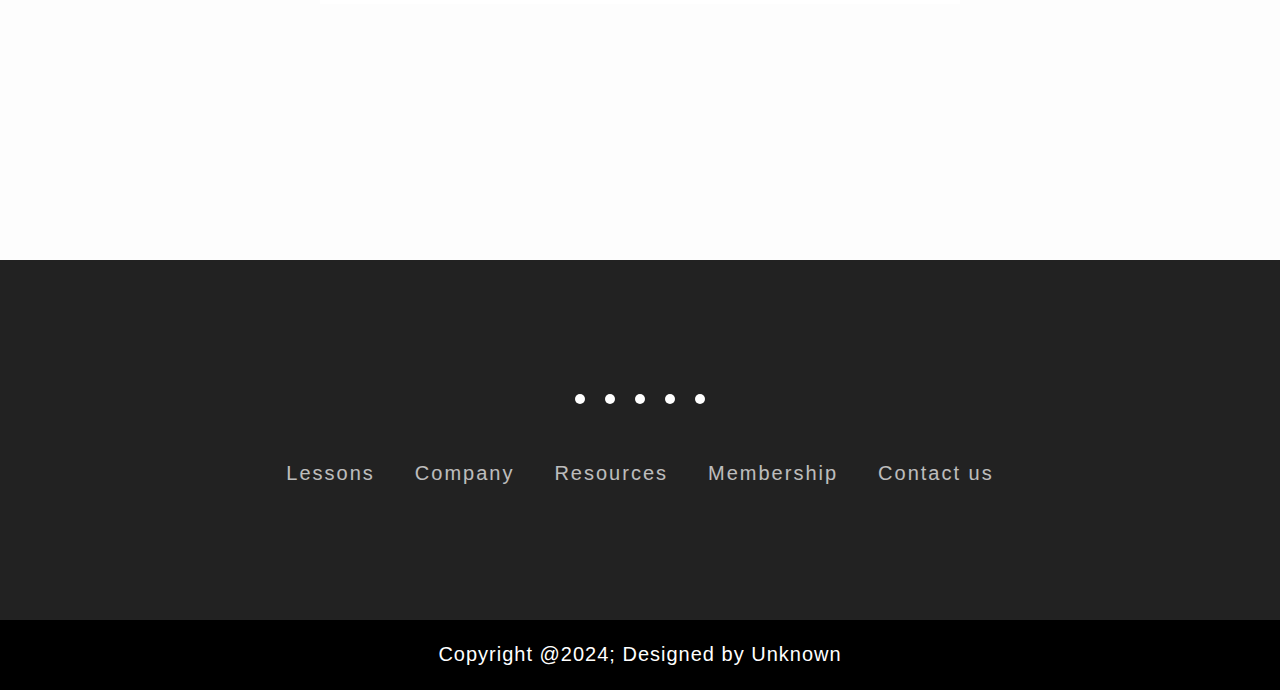
==== commit dafeb7ae: "Add files via upload" ====
--- a/index.html
+++ b/index.html
@@ -151,6 +151,12 @@
             <div class="guitar-img">
                 <img src="string.jpg" alt="">
             </div>
+            <p>The strings on your guitar are the heart of its sound. They vibrate when plucked or strummed, creating the musical tones that you hear. Here’s a breakdown of key points about guitar strings:</p><br>
+            <p><b>Standard Guitar Setup:</b> Most guitars have six strings. From thickest to thinnest, these are tuned to the notes: E (low), A, D, G, B, and E (high).</p><br>
+            <p>String Thickness: The thicker strings (low E and A) produce deeper, bass sounds, while the thinner strings (high E and B) create higher-pitched, treble sounds.</p><br>
+            <p><b>Tuning:</b>string is tuned to a specific note, and proper tuning is essential for playing in tune and creating the correct sound.</p><br>
+            <p><b>Material & Types:</b>Guitar strings come in different materials (such as nickel, steel, or nylon) and gauges (thickness). Each material and gauge affects the tone and playability of the guitar.</p><br>
+            <p><b>String Maintenance: </b>Keeping your strings clean and changing them regularly ensures better sound quality and extends their lifespan.</p><br>
         </div>
     </div>
 
--- a/style.css
+++ b/style.css
@@ -20,6 +20,7 @@
     background-color: var(--background-body);
     overflow-x:hidden;
     letter-spacing: 1.2px;
+    font-size: 20px;
 }
 /*----------------------------SIDE CONTENTS------------------------------------------------*/
 /*
--- a/style2.css
+++ b/style2.css
@@ -21,7 +21,7 @@
 }
 .guitar-img img{
     width: 50vw;
-    border: none;
+    border: 1px solid black;
 }
 
 .guitar-string-content h1{
@@ -45,6 +45,7 @@
     align-items: center;
     flex-direction: column;
     justify-content: center;
+    margin-top: 20%;
 }
 
 .bottom-nav{
@@ -107,7 +108,7 @@
 
 /*-------------------footer copyright-----------------------------------------*/
 .footer-copyrigth{
-    width: 100v2;
+    width: 100vw;
     height: 70px;
     background-color: black;
     color: white;
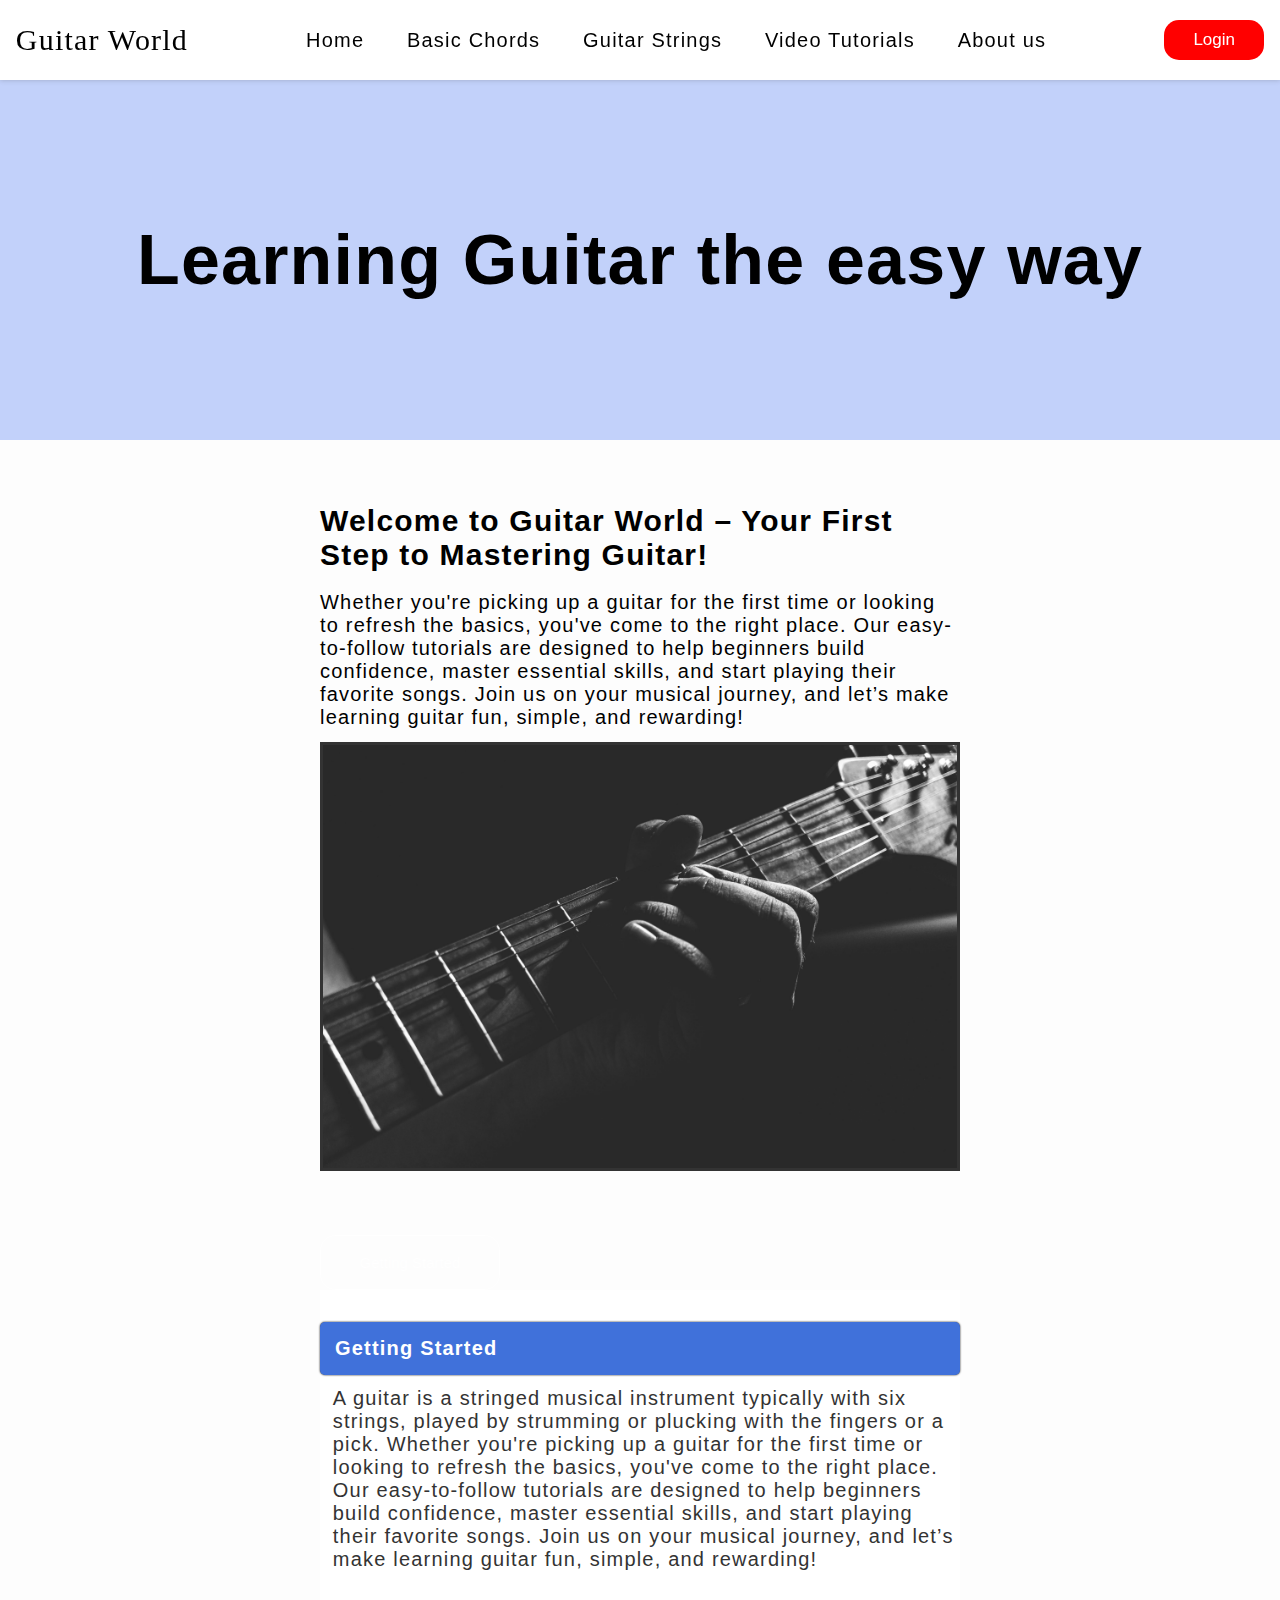
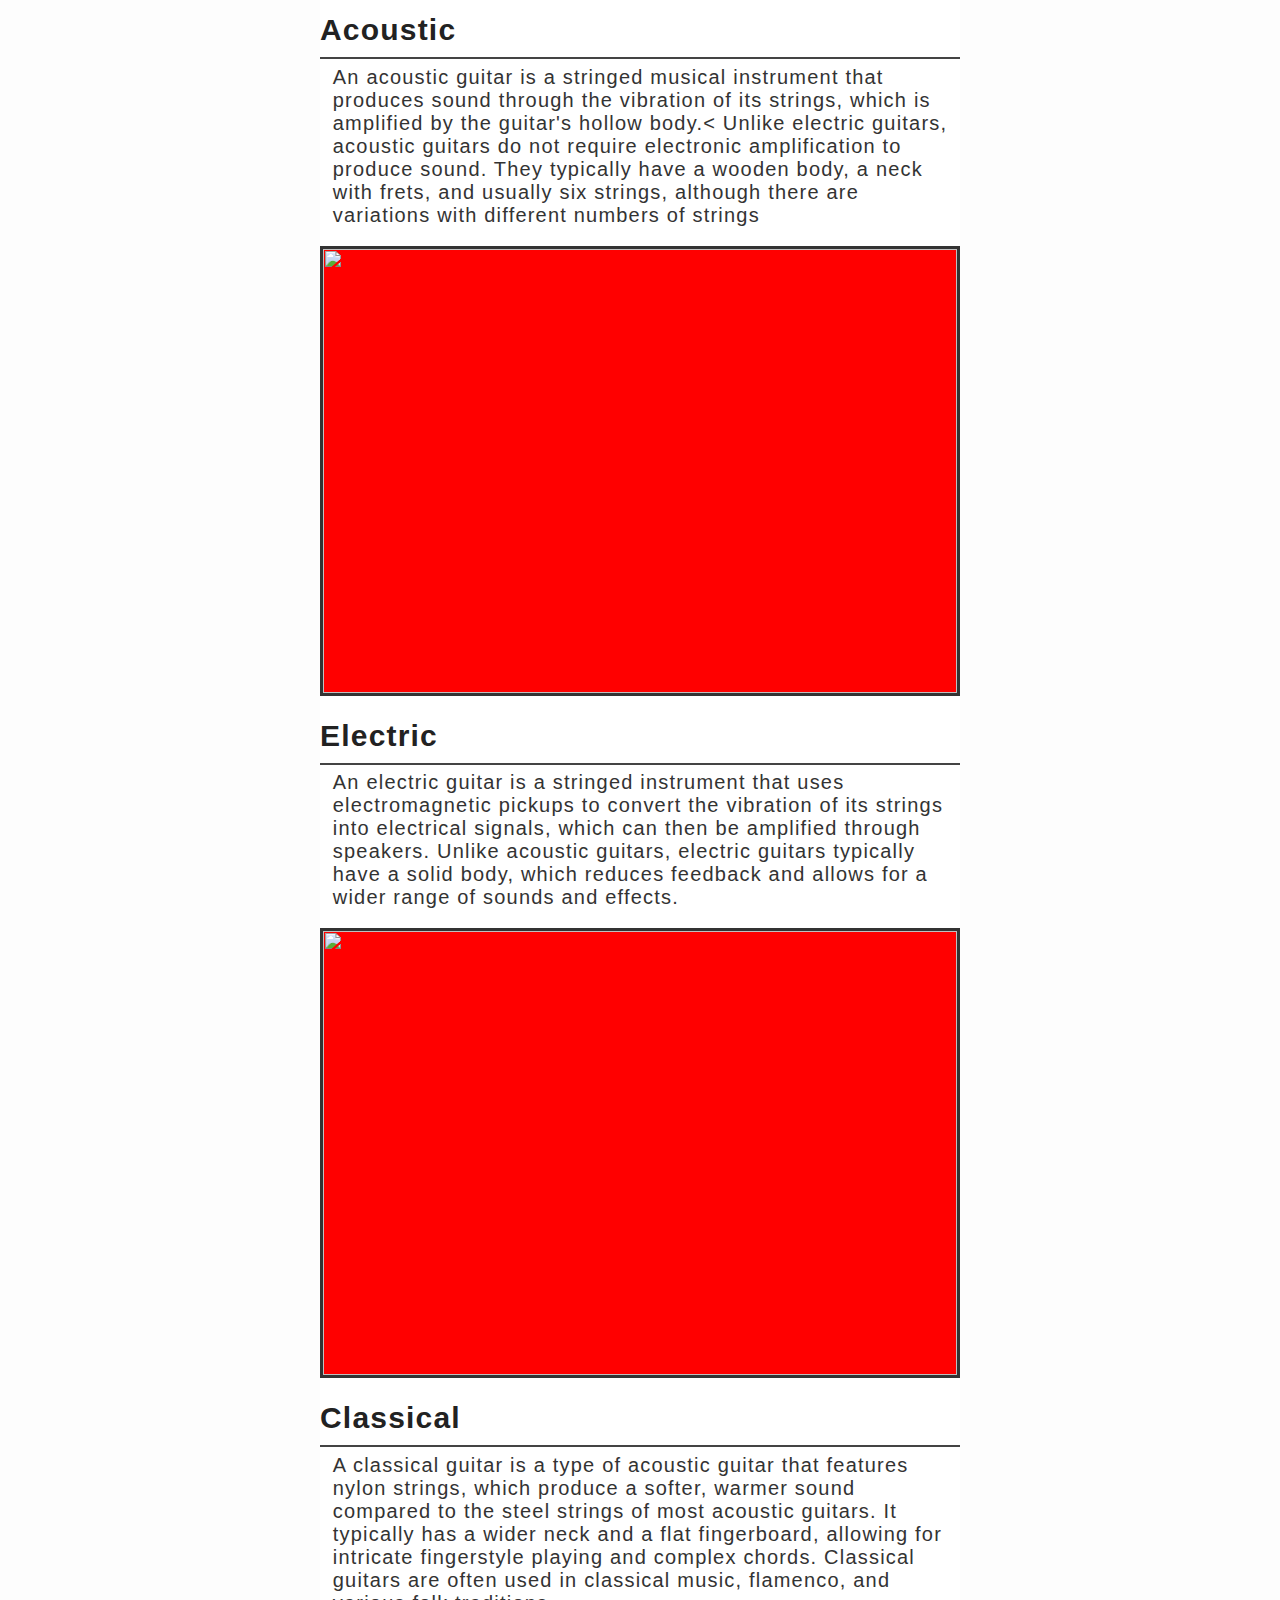
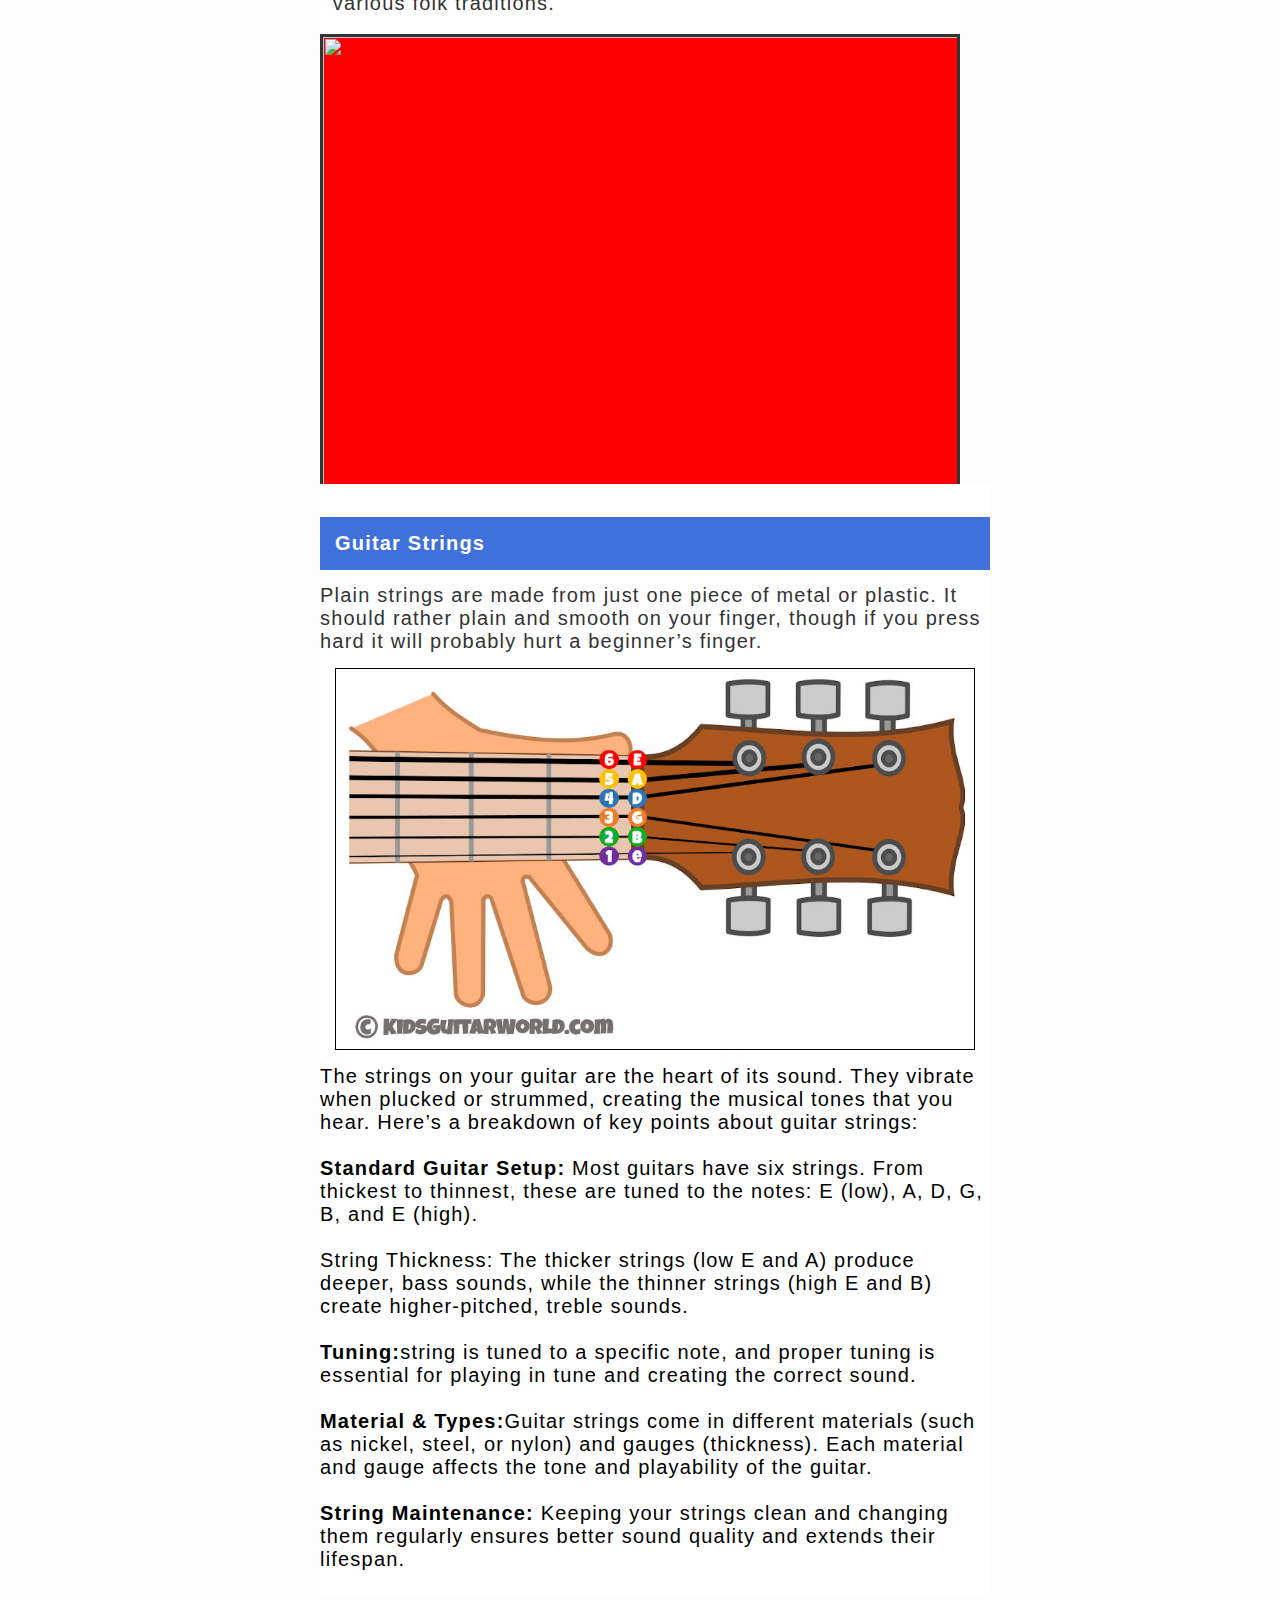
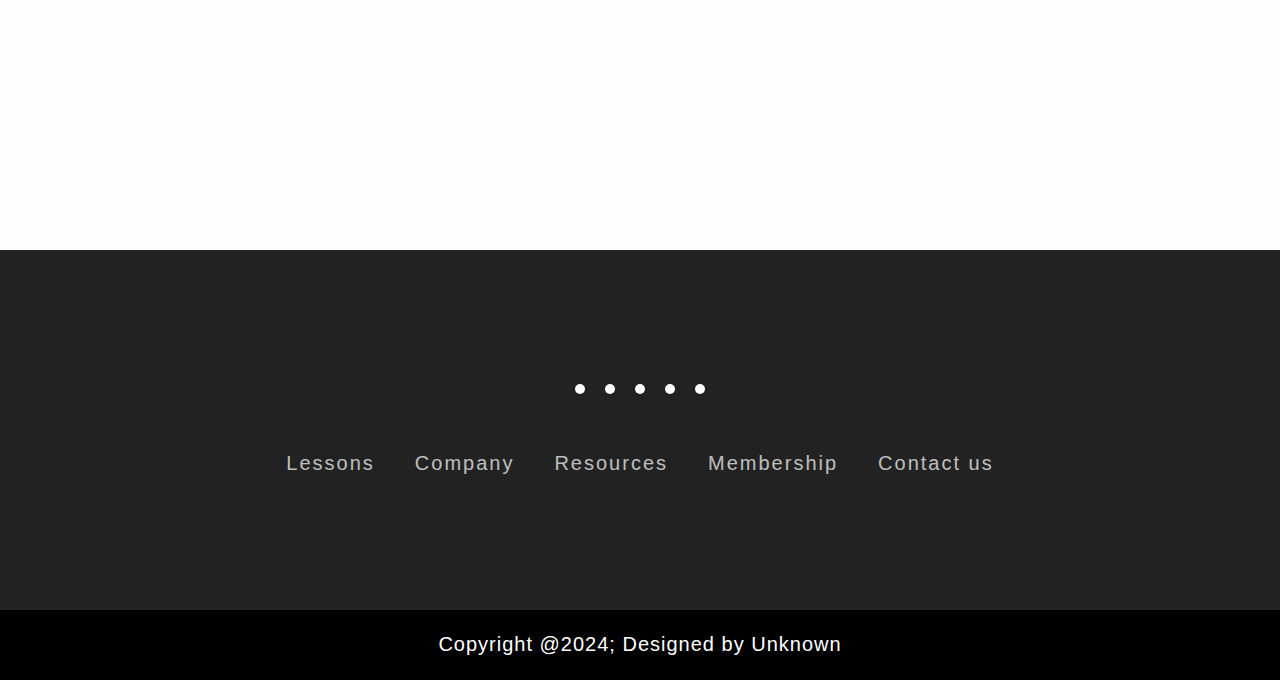
==== commit c1ea4d25: "Add files via upload" ====
--- a/index.html
+++ b/index.html
@@ -12,8 +12,7 @@
             <div class="logo">Guitar World</div>
             <ul>
                 <a href="#">Home</a>
-                <a href="#">Getting Started</a>
-                <a href="#">Basic Chords</a>
+                <a href="Guitar-chords/chords.html">Basic Chords</a>
                 <a href="#">Guitar Strings</a>
                 <a href="video-tutorials/video.html">Video Tutorials</a>
                 <a href="#">About us</a>
@@ -70,76 +69,6 @@
             </div>           
         </div>
 
-        <!---------------------------------BASIC CHORDS-------------------------------->  
-        <div class="basic-chords">
-            <div class="basic-chords-content">
-                <h1>Basic Chords</h1>
-                <p>Chords are the building blocks of most guitar music, and mastering a few simple ones is the first step toward playing your favorite songs. A chord is formed when you press down multiple strings on the guitar simultaneously to produce a harmonious sound. The most common basic chords – like C, G, D, A, and E – are simple to learn and serve as the foundation for countless songs across many genres. In this section, we'll walk you through the essential chords and show you how to play them with the proper technique, so you can start playing and enjoying music right away.</p>
-
-            </div>
-            <div class="chords-container1">
-                <div class="chord-C">
-                    <div class="chord-img">
-                        <img src="c.jpg" alt="">
-                    </div>
-                    <div class="chord-text">
-                        <h2>C chord</h2><br>
-                        <p>The guitar C chord, or C major chord, is a specific finger positioning on the guitar<br>
-                        that produces the notes C, E, and G when strummed</p>
-                    </div>
-                </div>
-<!-------------------------------D---------------------------------->
-            <div class="chord-D">
-                <div class="chord-img">
-                    <img src="d.jpg" alt="">
-                </div>
-                <div class="chord-text">
-                    <h2>D Chord</h2><br>
-                    <p>The D chord, or D major chord, is a common chord played on the guitar that consists of the notes D, F#, and A.</p>
-                </div>
-            </div>
-<!------------------------------E--------------------------------------------->
-            <div class="chord-E">
-                <div class="chord-img">
-                    <img src="e.jpg" alt="">
-                </div>
-                    <div class="chord-text">
-                        <h2>E Chord</h2>
-                    </div>
-                </div>
-            </div>
-
-            <div class="chords-container2">
-                <div class="chord-F">
-                    <div class="chord-img">
-                        <img src="classical.jpg" alt="">
-                    </div>
-                    <div class="chord-text">
-                        <h2>F Chord</h2>
-                    </div>
-            </div>
-<!-----------------------------G--------------------------------------------------------->
-                
-                <div class="chord-G">
-                    <div class="chord-img">
-                        <img src="classical.jpg" alt="">
-                    </div>
-                    <div class="chord-text">
-                        <h2>G Chord</h2>
-                    </div>
-                </div>
-<!-------------------------------A----------------------------------------->
-                <div class="chord-A">
-                    <div class="chord-img">
-                        <img src="classical.jpg" alt="">
-                    </div>
-                    <div class="chord-text">
-                        <h2>A Chord</h2>
-                        <p></p>
-                    </div>
-                </div>
-            </div>
-        </div>
 
         <!-----------------------------------GUITAR STRINGS-------------------------------------------->
         <div class="guitar-string">
@@ -162,9 +91,7 @@
 
     <!----------------------------------------SIDE CONTENTS  LEFT--------------------------------------------------------->
         <div class="side-contents">
-            <div class="side-text">
-                <h1></h1>
-            </div>
+           
             <div class="side-img">
                
             </div>
--- a/style.css
+++ b/style.css
@@ -23,8 +23,8 @@
     font-size: 20px;
 }
 /*----------------------------SIDE CONTENTS------------------------------------------------*/
-/*
-.side-contents{
+
+/*.side-contents{
     width: 20vw;
     height: 100vh;
     background: #fff;
@@ -34,16 +34,16 @@
     z-index: -1;
     display: flex;
     flex-direction: column;
-    align-items: center;
     justify-content: center;
-    box-shadow: 0 0 3px black;
+    align-items: center;
+    margin-top: 80px;
 }
 .side-img{
     display: flex;
     flex-direction: column;
     gap:3em;
-}   */
-
+}   
+*/
 /* ---------------------------------------------SIDE CONTENTS RIGTH------------------------------------------*/
 /*
 .side-contents-right{
@@ -118,7 +118,7 @@
     margin-top: 80px;
     width: 100vw;
     height: 40vh;
-    background:rgba(36, 91, 243, 0.185);
+    background:rgb(194, 209, 250);
     display: flex;
     align-items: center;
     justify-content: center;
--- a/style2.css
+++ b/style2.css
@@ -22,6 +22,7 @@
 .guitar-img img{
     width: 50vw;
     border: 1px solid black;
+    margin: 15px;
 }
 
 .guitar-string-content h1{
@@ -30,6 +31,7 @@
     margin-bottom: 2%;
     background:var(--background);
     padding: 15px;
+    margin-top: 5%;
 }
 .guitar-string-content p{
     font-size: 20px;
